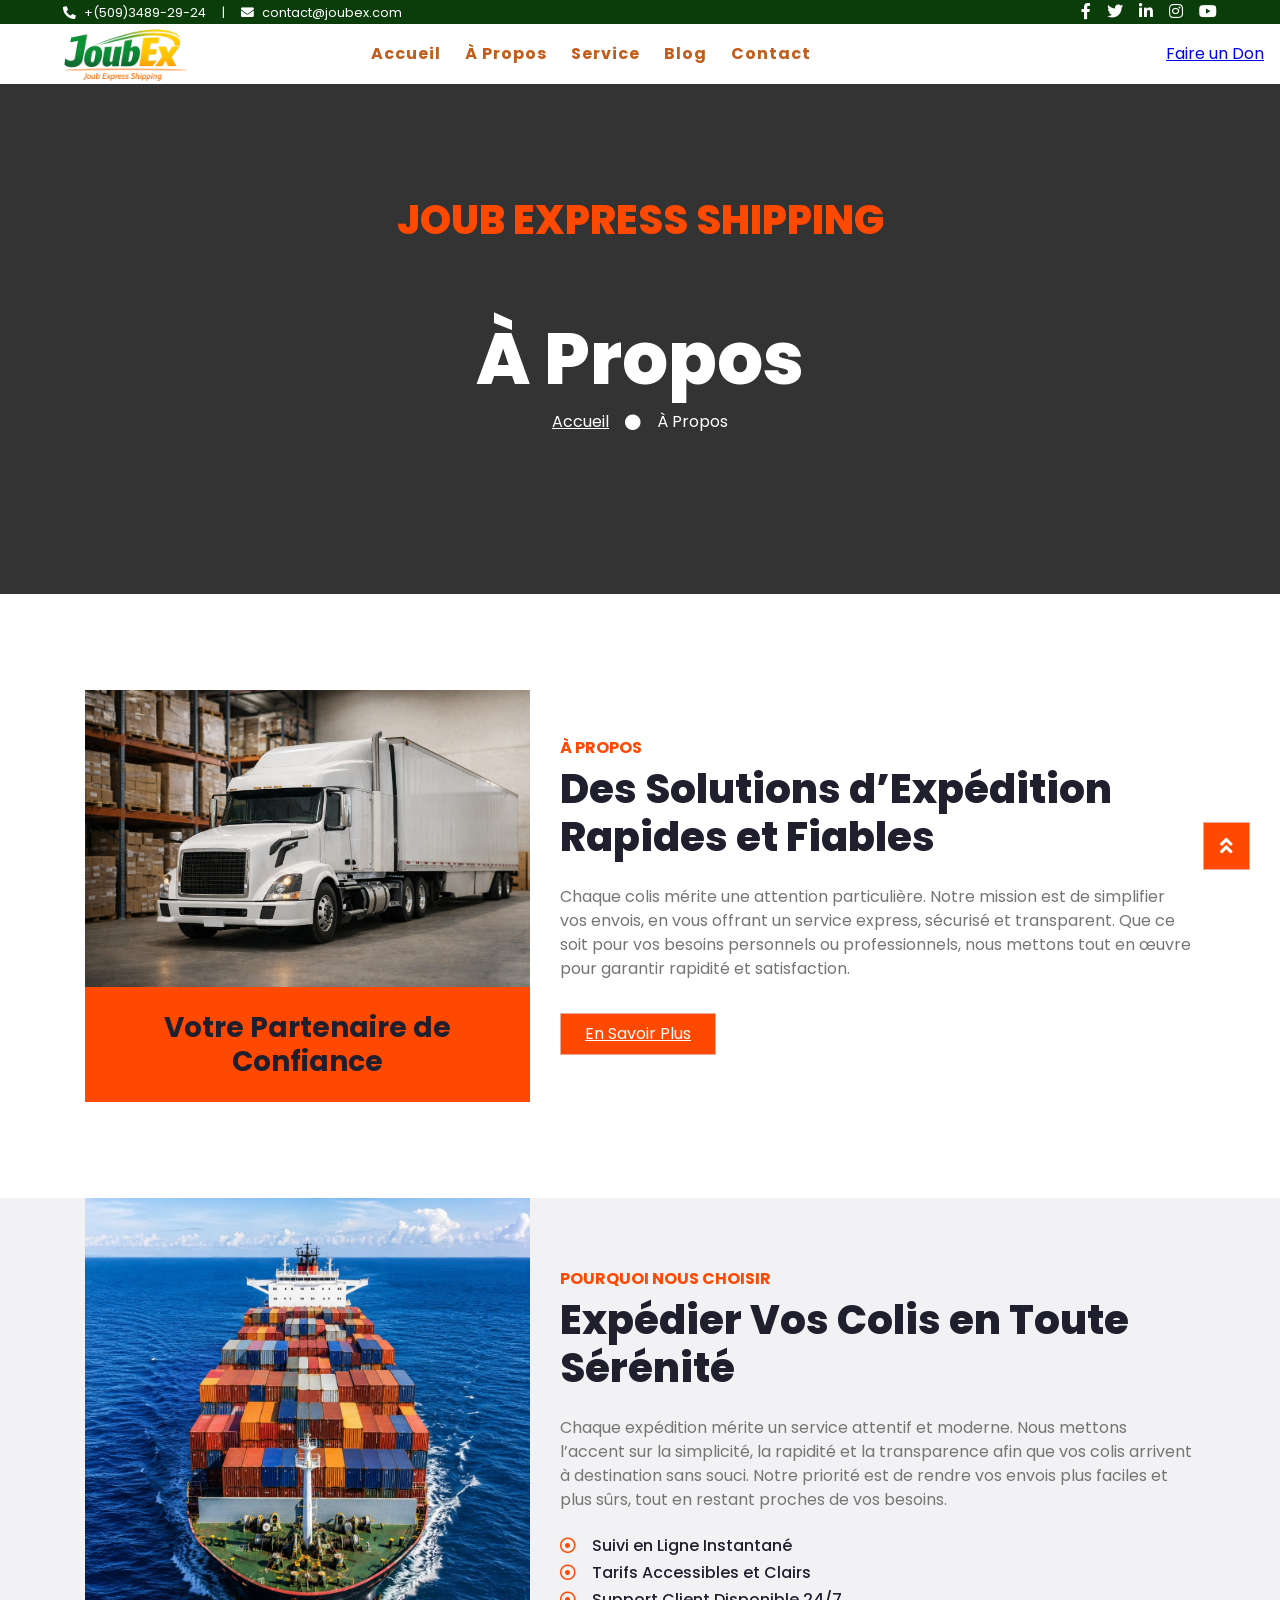
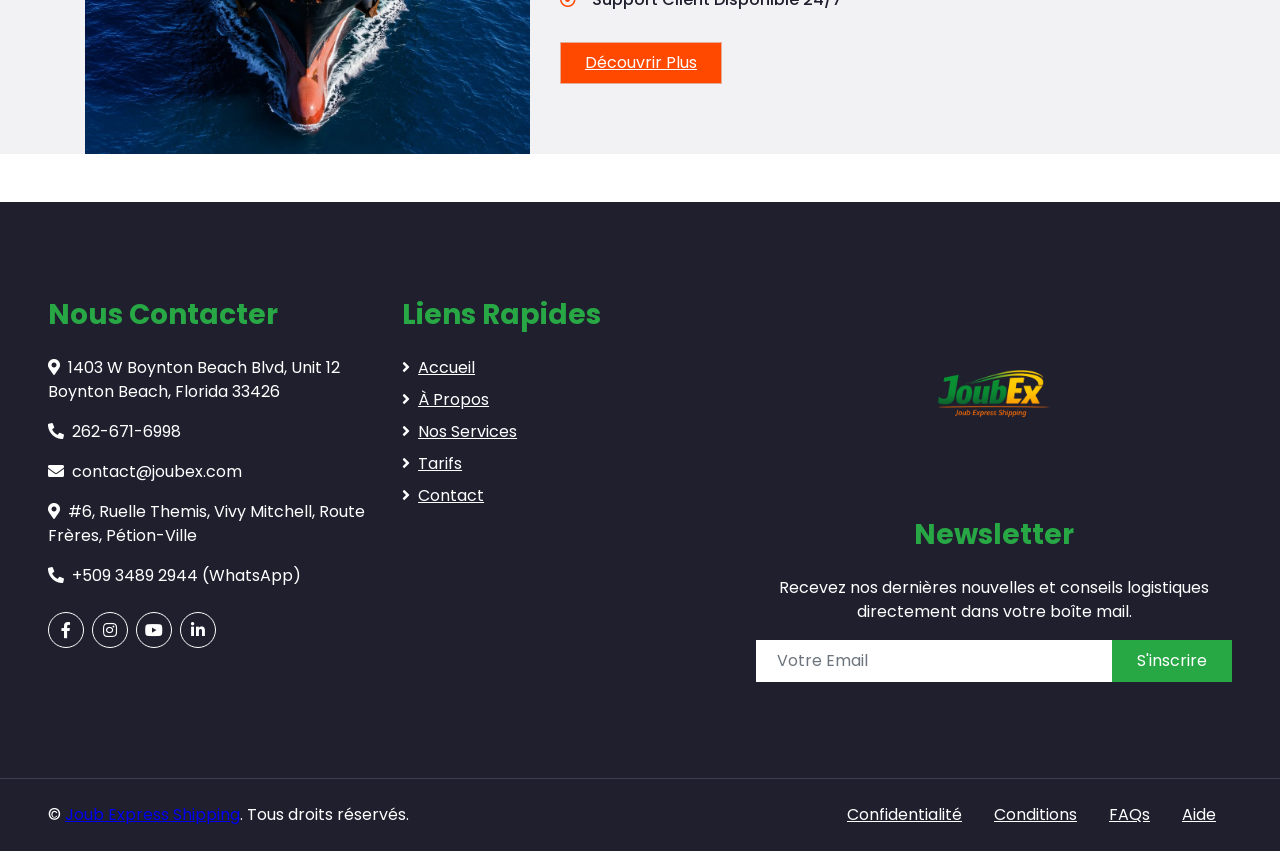
==== about.html @ 60ff749a "first commit" ====
<!DOCTYPE html>
<html lang="en">

<head>
    <meta charset="utf-8">
    <title>JOUBEX</title>
    <meta content="width=device-width, initial-scale=1.0" name="viewport">
    <meta content="JoubEx Shipping, Logistique, Transport" name="keywords">
    <meta content="Solutions logistiques rapides et fiables avec JoubEx" name="description">

    <!-- Favicon JoubEx -->
    
    <!-- Ou ka mete pi gwo si ou vle -->
    <link rel="icon" href="img/download.png">
    <link rel="icon" size="500px">

    <!-- Google Web Fonts -->
    <link rel="preconnect" href="https://fonts.gstatic.com">
    <link href="https://fonts.googleapis.com/css2?family=Poppins:wght@100;200;300;400;500;600;700;800;900&display=swap" rel="stylesheet">

    <!-- Font Awesome -->
    <link href="https://cdnjs.cloudflare.com/ajax/libs/font-awesome/5.10.0/css/all.min.css" rel="stylesheet">

    <!-- Customized Bootstrap Stylesheet -->
    <link href="css/style.css" rel="stylesheet">
</head>




<body>
    <!-- Topbar Start -->
    <div class="container-fluid bg-dark topbar-green">
        <div class="row py px-lg-5">
            <div class="col-lg-6 text-center text-lg-left mb-2 mb-lg-0">
                <div class="d-inline-flex align-items-center text-white">
                    <small><i class="fa fa-phone-alt mr-2"></i>+(509)3489-29-24</small>
                    <small class="px-3">|</small>
                    <small><i class="fa fa-envelope mr-2"></i>contact@joubex.com</small>
                </div>
            </div>
            <div class="col-lg-6 text-center text-lg-right">
                <div class="d-inline-flex align-items-center">
                    <a class="text-white px-2" href="">
                        <i class="fab fa-facebook-f"></i>
                    </a>
                    <a class="text-white px-2" href="">
                        <i class="fab fa-twitter"></i>
                    </a>
                    <a class="text-white px-2" href="">
                        <i class="fab fa-linkedin-in"></i>
                    </a>
                    <a class="text-white px-2" href="">
                        <i class="fab fa-instagram"></i>
                    </a>
                    <a class="text-white pl-2" href="">
                        <i class="fab fa-youtube"></i>
                    </a>
                </div>
            </div>
        </div>
    </div>
    <!-- Topbar End -->


    <!-- Navbar Start -->
    <div class="container-fluid p-0">
        <nav class="navbar navbar-expand-lg bg-light navbar-light px-lg-5 navbar-compact">
            <a href="index.html" class="navbar-brand ml-lg-1 navbar-brand-logo">
                <img src="img/joubex.png" alt="JOUBEX">
            </a>
            <button type="button" class="navbar-toggler" data-toggle="collapse" data-target="#navbarCollapse">
                <span class="navbar-toggler-icon"></span>
            </button>
            <div class="collapse navbar-collapse justify-content-between px-lg-3" id="navbarCollapse">
                <div class="navbar-nav m-auto py-0">
                    <a href="index.html" class="nav-item nav-link active">Accueil</a>
                    <a href="about.html" class="nav-item nav-link">À Propos</a>
                    <a href="service.html" class="nav-item nav-link">Service</a>
                    <a href="blog.html" class="nav-item nav-link">Blog</a>
                    <a href="contact.html" class="nav-item nav-link">Contact</a>
                </div><a href="donate.html">Faire un Don</a>
             </div>
        </nav>
    </div>
    <!-- Navbar End -->


    <!-- Header Start -->
    <!-- <div class="jumbotron jumbotron-fluid mb-5">
        <div class="container text-center py-5">
            <h1 class="text-primary mb-4">JOUB EXPRESS SHIPPING</h1>
            <h1 class="text-white display-3 mb-5">Services Logistiques </h1>
            <div class="mx-auto" style="width: 100%; max-width: 600px;">
                <div class="input-group">
                    <input type="text" class="form-control border-light" style="padding: 30px;" placeholder="Tracking Id">
                    <div class="input-group-append">
                        <button class="btn btn-primary px-3">Track</button>
                    </div>
                </div>
            </div>
        </div>
    </div> -->
    <!-- Header End -->


    <!-- Header Start -->
    <div class="jumbotron jumbotron-fluid mb-5">
        <div class="container text-center py-5">
        <h1 class="text-primary mb-4">JOUB EXPRESS SHIPPING</h1>
        <div class="container text-center py-5">
            <h1 class="text-white display-3">À Propos</h1>
            <div class="d-inline-flex align-items-center text-white">
                <p class="m-0"><a class="text-white" href="">Accueil</a></p>
                <i class="fa fa-circle px-3"></i>
                <p class="m-0">À Propos</p>
            </div>
        </div>
        </div>
    </div>
    <!-- Header End -->


    <!-- À Propos Start -->
<div class="container-fluid py-5">
  <div class="container">






    <!-- Section À Propos en bas -->
    <div class="row align-items-center">
      <div class="col-lg-5 pb-4 pb-lg-0">
        <img class="img-fluid w-100" src="img/about.jpg" alt="">
        <div class="bg-primary text-dark text-center p-4">
          <h3 class="m-0">Votre Partenaire de Confiance</h3>
        </div>
      </div>
      <div class="col-lg-7">
        <h6 class="text-primary text-uppercase font-weight-bold">À Propos</h6>
        <h1 class="mb-4">Des Solutions d’Expédition Rapides et Fiables</h1>
        <p class="mb-4">
          Chaque colis mérite une attention particulière. 
          Notre mission est de simplifier vos envois, en vous offrant un service express, sécurisé et transparent. 
          Que ce soit pour vos besoins personnels ou professionnels, nous mettons tout en œuvre pour garantir rapidité et satisfaction.
        </p>
        <a href="" class="btn btn-primary mt-2 py-2 px-4">En Savoir Plus</a>
      </div>
    </div>

  </div>
</div>
<!-- À Propos End -->





<!-- Nos Atouts Start -->
<div class="container-fluid bg-secondary my-5">
    <div class="container">
        <div class="row align-items-center">
            <div class="col-lg-5">
                <img class="img-fluid w-100" src="img/feature.jpg" alt="">
            </div>
            <div class="col-lg-7 py-5 py-lg-0">
                <h6 class="text-primary text-uppercase font-weight-bold">Pourquoi Nous Choisir</h6>
                <h1 class="mb-4">Expédier Vos Colis en Toute Sérénité</h1>
                <p class="mb-4">
                    Chaque expédition mérite un service attentif et moderne. 
                    Nous mettons l’accent sur la simplicité, la rapidité et la transparence afin que vos colis arrivent à destination sans souci. 
                    Notre priorité est de rendre vos envois plus faciles et plus sûrs, tout en restant proches de vos besoins.
                </p>
                <ul class="list-inline">
                    <li><h6><i class="far fa-dot-circle text-primary mr-3"></i>Suivi en Ligne Instantané</h6></li>
                    <li><h6><i class="far fa-dot-circle text-primary mr-3"></i>Tarifs Accessibles et Clairs</h6></li>
                    <li><h6><i class="far fa-dot-circle text-primary mr-3"></i>Support Client Disponible 24/7</h6></li>
                </ul>
                <a href="" class="btn btn-primary mt-3 py-2 px-4">Découvrir Plus</a>
            </div>
        </div>
    </div>
</div>
<!-- Nos Atouts End -->


    
<!-- Footer Start -->
<div class="container-fluid bg-dark text-white mt-5 py-5 px-sm-3 px-md-5">
  <div class="row pt-5">
    
    <!-- Infos de contact -->
    <div class="col-lg-7 col-md-6">
      <div class="row">
        
        <!-- Get In Touch -->
<div class="col-md-6 mb-5">
  <h3 class="text-success mb-4">Nous Contacter</h3>
  
  <!-- Adresse USA -->
  <p><i class="fa fa-map-marker-alt mr-2"></i>1403 W Boynton Beach Blvd, Unit 12<br>
     Boynton Beach, Florida 33426</p>
  <p><i class="fa fa-phone-alt mr-2"></i>262-671-6998</p>
  <p><i class="fa fa-envelope mr-2"></i>contact@joubex.com</p>
  
  <!-- Adresse Haïti -->
  <p><i class="fa fa-map-marker-alt mr-2"></i>#6, Ruelle Themis, Vivy Mitchell, Route Frères, Pétion-Ville</p>
  <p><i class="fa fa-phone-alt mr-2"></i>+509 3489 2944 (WhatsApp)</p>
  
  <!-- Social Media -->
<div class="d-flex justify-content-start mt-4">
  <!-- Facebook -->
  <a class="btn btn-outline-light btn-social mr-2" href="https://www.facebook.com/joubex">
    <i class="fab fa-facebook-f"></i>
  </a>
  
  <!-- Instagram -->
  <a class="btn btn-outline-light btn-social mr-2" href="https://www.instagram.com/joubex1?igsh=MXU3bWdrYjJiZHRhZA%3D%3D&utm_source=qr" target="_blank">
    <i class="fab fa-instagram"></i>
  </a>
  
  <!-- YouTube -->
  <a class="btn btn-outline-light btn-social mr-2" href="https://youtube.com/@joubexpressshipping?si=JFX0TZjjn_9kTscb" target="_blank">
    <i class="fab fa-youtube"></i>
  </a>
  
  <!-- LinkedIn -->
  <a class="btn btn-outline-light btn-social" href="https://www.linkedin.com/company/joubex" target="_blank">
    <i class="fab fa-linkedin-in"></i>
  </a>
</div>

</div>

        
        <!-- Quick Links -->
        <div class="col-md-6 mb-5">
          <h3 class="text-success mb-4">Liens Rapides</h3>
          <div class="d-flex flex-column justify-content-start">
            <a class="text-white mb-2" href="#"><i class="fa fa-angle-right mr-2"></i>Accueil</a>
            <a class="text-white mb-2" href="#"><i class="fa fa-angle-right mr-2"></i>À Propos</a>
            <a class="text-white mb-2" href="#"><i class="fa fa-angle-right mr-2"></i>Nos Services</a>
            <a class="text-white mb-2" href="#"><i class="fa fa-angle-right mr-2"></i>Tarifs</a>
            <a class="text-white" href="#"><i class="fa fa-angle-right mr-2"></i>Contact</a>
          </div>
        </div>
      </div>
    </div>
    
    <!-- Newsletter + Logo -->
    <div class="col-lg-5 col-md-2 mb-5 text-center">
      <!-- Logo JoubEx -->
      <img src="img/joubex.png" alt="JoubEx Logo" style="width:200px; margin-bottom:20px;">
      
      <h3 class="text-success mb-4">Newsletter</h3>
      <p>Recevez nos dernières nouvelles et conseils logistiques directement dans votre boîte mail.</p>
      <div class="w-100">
        <div class="input-group">
          <input type="text" class="form-control border-light" style="padding: 20px;" placeholder="Votre Email">
          <div class="input-group-append">
            <button class="btn btn-success px-4">S'inscrire</button>
          </div>
        </div>
      </div>
    </div>
    
  </div>
</div>

<!-- Footer Bottom -->
<div class="container-fluid bg-dark text-white border-top py-4 px-sm-3 px-md-5" style="border-color: #3E3E4E !important;">
  <div class="row">
    <div class="col-lg-6 text-center text-md-left mb-3 mb-md-0">
      <p class="m-0 text-white">&copy; <a href="#">Joub Express Shipping</a>. Tous droits réservés.</p>
    </div>
    <div class="col-lg-6 text-center text-md-right">
      <ul class="nav d-inline-flex">
        <li class="nav-item"><a class="nav-link text-white py-0" href="#">Confidentialité</a></li>
        <li class="nav-item"><a class="nav-link text-white py-0" href="#">Conditions</a></li>
        <li class="nav-item"><a class="nav-link text-white py-0" href="#">FAQs</a></li>
        <li class="nav-item"><a class="nav-link text-white py-0" href="#">Aide</a></li>
      </ul>
    </div>
  </div>
</div>
<!-- Footer End -->




    <!-- Back to Top -->
    <a href="#" class="btn btn-lg btn-primary back-to-top"><i class="fa fa-angle-double-up"></i></a>


    <!-- JavaScript Libraries -->
    <script src="https://code.jquery.com/jquery-3.4.1.min.js"></script>
    <script src="https://stackpath.bootstrapcdn.com/bootstrap/4.4.1/js/bootstrap.bundle.min.js"></script>
    <script src="lib/easing/easing.min.js"></script>
    <script src="lib/waypoints/waypoints.min.js"></script>

    <!-- Template Javascript -->
    <script src="js/main.js"></script>
</body>

</html>
---- css/style.css ----
/******* Bootstrap Theming ********/
/*!
 * Bootstrap v4.5.3 (https://getbootstrap.com/)
 * Copyright 2011-2020 The Bootstrap Authors
 * Copyright 2011-2020 Twitter, Inc.
 * Licensed under MIT (https://github.com/twbs/bootstrap/blob/main/LICENSE)
 */
:root {
  --blue: #007bff;
  --indigo: #6610f2;
  --purple: #6f42c1;
  --pink: #e83e8c;
  --red: #dc3545;
  --orange: #fd7e14;
  --yellow: #ffc107;
  --green: #28a745;
  --teal: #20c997;
  --cyan: #17a2b8;
  --white: #fff;
  --gray: #6c757d;
  --gray-dark: #343a40;
  --primary: #FF4800;
  --secondary: #F2F2F4;
  --success: #28a745;
  --info: #17a2b8;
  --warning: #ffc107;
  --danger: #dc3545;
  --light: #FFFFFF;
  --dark: #1F1F2E;
  --breakpoint-xs: 0;
  --breakpoint-sm: 576px;
  --breakpoint-md: 768px;
  --breakpoint-lg: 992px;
  --breakpoint-xl: 1200px;
  --font-family-sans-serif: "Poppins", sans-serif;
  --font-family-monospace: SFMono-Regular, Menlo, Monaco, Consolas, "Liberation Mono", "Courier New", monospace;
}

*,
*::before,
*::after {
  box-sizing: border-box;
}

html {
  font-family: sans-serif;
  line-height: 1.15;
  -webkit-text-size-adjust: 100%;
  -webkit-tap-highlight-color: rgba(0, 0, 0, 0);
}

article, aside, figcaption, figure, footer, header, hgroup, main, nav, section {
  display: block;
}

body {
  margin: 0;
  font-family: "Poppins", sans-serif;
  font-size: 1rem;
  font-weight: 400;
  line-height: 1.5;
  color: #757575;
  text-align: left;
  background-color: #fff;
}

[tabindex="-1"]:focus:not(:focus-visible) {
  outline: 0 !important;
}

hr {
  box-sizing: content-box;
  height: 0;
  overflow: visible;
}

h1, h2, h3, h4, h5, h6 {
  margin-top: 0;
  margin-bottom: 0.5rem;
}

p {
  margin-top: 0;
  margin-bottom: 1rem;
}

abbr[title],
abbr[data-original-title] {
  text-decoration: underline;
  text-decoration: underline dotted;
  cursor: help;
  border-bottom: 0;
  text-decoration-skip-ink: none;
}

address {
  margin-bottom: 1rem;
  font-style: normal;
  line-height: inherit;
}

ol,
ul,
dl {
  margin-top: 0;
  margin-bottom: 1rem;
}

ol ol,
ul ul,
ol ul,
ul ol {
  margin-bottom: 0;
}

dt {
  font-weight: 700;
}

dd {
  margin-bottom: .5rem;
  margin-left: 0;
}

blockquote {
  margin: 0 0 1rem;
}

b,
strong {
  font-weight: bolder;
}

small {
  font-size: 80%;
}

sub,
sup {
  position: relative;
  font-size: 75%;
  line-height: 0;
  vertical-align: baseline;
}

sub {
  bottom: -.25em;
}

sup {
  top: -.5em;
}

/* a {
  color: #FF4800;
  text-decoration: none;
  background-color: transparent;
}

a:hover {
  color: #b33200;
  text-decoration: underline;
} */

a:not([href]):not([class]) {
  color: inherit;
  text-decoration: none;
}

a:not([href]):not([class]):hover {
  color: inherit;
  text-decoration: none;
}

pre,
code,
kbd,
samp {
  font-family: SFMono-Regular, Menlo, Monaco, Consolas, "Liberation Mono", "Courier New", monospace;
  font-size: 1em;
}
.topbar-green a {
    background-color: transparent !important;
    text-decoration: none;
    color: #fff; /* kenbe yo blan nan topbar */
}

.topbar-green a:hover {
    background-color: transparent !important;
    text-decoration: underline;
    color: #ffc107; /* opsyonèl: mete yon ti jòn sou hover */
}

pre {
  margin-top: 0;
  margin-bottom: 1rem;
  overflow: auto;
  -ms-overflow-style: scrollbar;
}

figure {
  margin: 0 0 1rem;
}

img {
  vertical-align: middle;
  border-style: none;
}

svg {
  overflow: hidden;
  vertical-align: middle;
}

table {
  border-collapse: collapse;
}

caption {
  padding-top: 0.75rem;
  padding-bottom: 0.75rem;
  color: #6c757d;
  text-align: left;
  caption-side: bottom;
}

th {
  text-align: inherit;
  text-align: -webkit-match-parent;
}

label {
  display: inline-block;
  margin-bottom: 0.5rem;
}

button {
  border-radius: 0;
}

button:focus {
  outline: 1px dotted;
  outline: 5px auto -webkit-focus-ring-color;
}

input,
button,
select,
optgroup,
textarea {
  margin: 0;
  font-family: inherit;
  font-size: inherit;
  line-height: inherit;
}

button,
input {
  overflow: visible;
}

button,
select {
  text-transform: none;
}

[role="button"] {
  cursor: pointer;
}

select {
  word-wrap: normal;
}

button,
[type="button"],
[type="reset"],
[type="submit"] {
  -webkit-appearance: button;
}

button:not(:disabled),
[type="button"]:not(:disabled),
[type="reset"]:not(:disabled),
[type="submit"]:not(:disabled) {
  cursor: pointer;
}

button::-moz-focus-inner,
[type="button"]::-moz-focus-inner,
[type="reset"]::-moz-focus-inner,
[type="submit"]::-moz-focus-inner {
  padding: 0;
  border-style: none;
}

input[type="radio"],
input[type="checkbox"] {
  box-sizing: border-box;
  padding: 0;
}

textarea {
  overflow: auto;
  resize: vertical;
}

fieldset {
  min-width: 0;
  padding: 0;
  margin: 0;
  border: 0;
}

legend {
  display: block;
  width: 100%;
  max-width: 100%;
  padding: 0;
  margin-bottom: .5rem;
  font-size: 1.5rem;
  line-height: inherit;
  color: inherit;
  white-space: normal;
}

@media (max-width: 1200px) {
  legend {
    font-size: calc(1.275rem + 0.3vw) ;
  }
}

progress {
  vertical-align: baseline;
}

[type="number"]::-webkit-inner-spin-button,
[type="number"]::-webkit-outer-spin-button {
  height: auto;
}

[type="search"] {
  outline-offset: -2px;
  -webkit-appearance: none;
}

[type="search"]::-webkit-search-decoration {
  -webkit-appearance: none;
}

::-webkit-file-upload-button {
  font: inherit;
  -webkit-appearance: button;
}

output {
  display: inline-block;
}

summary {
  display: list-item;
  cursor: pointer;
}

template {
  display: none;
}

[hidden] {
  display: none !important;
}

h1, h2, h3, h4, h5, h6,
.h1, .h2, .h3, .h4, .h5, .h6 {
  margin-bottom: 0.5rem;
  font-weight: 500;
  line-height: 1.2;
  color: #1F1F2E;
}

h1, .h1 {
  font-size: 2.5rem;
}

@media (max-width: 1200px) {
  h1, .h1 {
    font-size: calc(1.375rem + 1.5vw) ;
  }
}

h2, .h2 {
  font-size: 2rem;
}

@media (max-width: 1200px) {
  h2, .h2 {
    font-size: calc(1.325rem + 0.9vw) ;
  }
}

h3, .h3 {
  font-size: 1.75rem;
}

@media (max-width: 1200px) {
  h3, .h3 {
    font-size: calc(1.3rem + 0.6vw) ;
  }
}

h4, .h4 {
  font-size: 1.5rem;
}

@media (max-width: 1200px) {
  h4, .h4 {
    font-size: calc(1.275rem + 0.3vw) ;
  }
}

h5, .h5 {
  font-size: 1.25rem;
}

h6, .h6 {
  font-size: 1rem;
}

.lead {
  font-size: 1.25rem;
  font-weight: 300;
}

.display-1 {
  font-size: 6rem;
  font-weight: 300;
  line-height: 1.2;
}

@media (max-width: 1200px) {
  .display-1 {
    font-size: calc(1.725rem + 5.7vw) ;
  }
}

.display-2 {
  font-size: 5.5rem;
  font-weight: 300;
  line-height: 1.2;
}

@media (max-width: 1200px) {
  .display-2 {
    font-size: calc(1.675rem + 5.1vw) ;
  }
}

.display-3 {
  font-size: 4.5rem;
  font-weight: 300;
  line-height: 1.2;
}

@media (max-width: 1200px) {
  .display-3 {
    font-size: calc(1.575rem + 3.9vw) ;
  }
}

.display-4 {
  font-size: 3.5rem;
  font-weight: 300;
  line-height: 1.2;
}

@media (max-width: 1200px) {
  .display-4 {
    font-size: calc(1.475rem + 2.7vw) ;
  }
}

hr {
  margin-top: 1rem;
  margin-bottom: 1rem;
  border: 0;
  border-top: 1px solid rgba(0, 0, 0, 0.1);
}

small,
.small {
  font-size: 80%;
  font-weight: 400;
}

mark,
.mark {
  padding: 0.2em;
  background-color: #fcf8e3;
}

.list-unstyled {
  padding-left: 0;
  list-style: none;
}

.list-inline {
  padding-left: 0;
  list-style: none;
}

.list-inline-item {
  display: inline-block;
}

.list-inline-item:not(:last-child) {
  margin-right: 0.5rem;
}

.initialism {
  font-size: 90%;
  text-transform: uppercase;
}

.blockquote {
  margin-bottom: 1rem;
  font-size: 1.25rem;
}

.blockquote-footer {
  display: block;
  font-size: 80%;
  color: #6c757d;
}

.blockquote-footer::before {
  content: "\2014\00A0";
}

.img-fluid {
  max-width: 100%;
  height: auto;
}

.img-thumbnail {
  padding: 0.25rem;
  background-color: #fff;
  border: 1px solid #dee2e6;
  max-width: 100%;
  height: auto;
}

.figure {
  display: inline-block;
}

.figure-img {
  margin-bottom: 0.5rem;
  line-height: 1;
}

.figure-caption {
  font-size: 90%;
  color: #6c757d;
}

code {
  font-size: 87.5%;
  color: #e83e8c;
  word-wrap: break-word;
}

a > code {
  color: inherit;
}

kbd {
  padding: 0.2rem 0.4rem;
  font-size: 87.5%;
  color: #fff;
  background-color: #212529;
}

kbd kbd {
  padding: 0;
  font-size: 100%;
  font-weight: 700;
}

pre {
  display: block;
  font-size: 87.5%;
  color: #212529;
}

pre code {
  font-size: inherit;
  color: inherit;
  word-break: normal;
}

.pre-scrollable {
  max-height: 340px;
  overflow-y: scroll;
}

.container,
.container-fluid,
.container-sm,
.container-md,
.container-lg,
.container-xl {
  width: 100%;
  padding-right: 15px;
  padding-left: 15px;
  margin-right: auto;
  margin-left: auto;
}

@media (min-width: 576px) {
  .container, .container-sm {
    max-width: 540px;
  }
}

@media (min-width: 768px) {
  .container, .container-sm, .container-md {
    max-width: 720px;
  }
}

@media (min-width: 992px) {
  .container, .container-sm, .container-md, .container-lg {
    max-width: 960px;
  }
}

@media (min-width: 1200px) {
  .container, .container-sm, .container-md, .container-lg, .container-xl {
    max-width: 1140px;
  }
}

.row {
  display: flex;
  flex-wrap: wrap;
  margin-right: -15px;
  margin-left: -15px;
}

.no-gutters {
  margin-right: 0;
  margin-left: 0;
}

.no-gutters > .col,
.no-gutters > [class*="col-"] {
  padding-right: 0;
  padding-left: 0;
}

.col-1, .col-2, .col-3, .col-4, .col-5, .col-6, .col-7, .col-8, .col-9, .col-10, .col-11, .col-12, .col,
.col-auto, .col-sm-1, .col-sm-2, .col-sm-3, .col-sm-4, .col-sm-5, .col-sm-6, .col-sm-7, .col-sm-8, .col-sm-9, .col-sm-10, .col-sm-11, .col-sm-12, .col-sm,
.col-sm-auto, .col-md-1, .col-md-2, .col-md-3, .col-md-4, .col-md-5, .col-md-6, .col-md-7, .col-md-8, .col-md-9, .col-md-10, .col-md-11, .col-md-12, .col-md,
.col-md-auto, .col-lg-1, .col-lg-2, .col-lg-3, .col-lg-4, .col-lg-5, .col-lg-6, .col-lg-7, .col-lg-8, .col-lg-9, .col-lg-10, .col-lg-11, .col-lg-12, .col-lg,
.col-lg-auto, .col-xl-1, .col-xl-2, .col-xl-3, .col-xl-4, .col-xl-5, .col-xl-6, .col-xl-7, .col-xl-8, .col-xl-9, .col-xl-10, .col-xl-11, .col-xl-12, .col-xl,
.col-xl-auto {
  position: relative;
  width: 100%;
  padding-right: 15px;
  padding-left: 15px;
}

.col {
  flex-basis: 0;
  flex-grow: 1;
  max-width: 100%;
}

.row-cols-1 > * {
  flex: 0 0 100%;
  max-width: 100%;
}

.row-cols-2 > * {
  flex: 0 0 50%;
  max-width: 50%;
}

.row-cols-3 > * {
  flex: 0 0 33.33333%;
  max-width: 33.33333%;
}

.row-cols-4 > * {
  flex: 0 0 25%;
  max-width: 25%;
}

.row-cols-5 > * {
  flex: 0 0 20%;
  max-width: 20%;
}

.row-cols-6 > * {
  flex: 0 0 16.66667%;
  max-width: 16.66667%;
}

.col-auto {
  flex: 0 0 auto;
  width: auto;
  max-width: 100%;
}

.col-1 {
  flex: 0 0 8.33333%;
  max-width: 8.33333%;
}

.col-2 {
  flex: 0 0 16.66667%;
  max-width: 16.66667%;
}

.col-3 {
  flex: 0 0 25%;
  max-width: 25%;
}

.col-4 {
  flex: 0 0 33.33333%;
  max-width: 33.33333%;
}

.col-5 {
  flex: 0 0 41.66667%;
  max-width: 41.66667%;
}

.col-6 {
  flex: 0 0 50%;
  max-width: 50%;
}

.col-7 {
  flex: 0 0 58.33333%;
  max-width: 58.33333%;
}

.col-8 {
  flex: 0 0 66.66667%;
  max-width: 66.66667%;
}

.col-9 {
  flex: 0 0 75%;
  max-width: 75%;
}

.col-10 {
  flex: 0 0 83.33333%;
  max-width: 83.33333%;
}

.col-11 {
  flex: 0 0 91.66667%;
  max-width: 91.66667%;
}

.col-12 {
  flex: 0 0 100%;
  max-width: 100%;
}

.order-first {
  order: -1;
}

.order-last {
  order: 13;
}

.order-0 {
  order: 0;
}

.order-1 {
  order: 1;
}

.order-2 {
  order: 2;
}

.order-3 {
  order: 3;
}

.order-4 {
  order: 4;
}

.order-5 {
  order: 5;
}

.order-6 {
  order: 6;
}

.order-7 {
  order: 7;
}

.order-8 {
  order: 8;
}

.order-9 {
  order: 9;
}

.order-10 {
  order: 10;
}

.order-11 {
  order: 11;
}

.order-12 {
  order: 12;
}

.offset-1 {
  margin-left: 8.33333%;
}

.offset-2 {
  margin-left: 16.66667%;
}

.offset-3 {
  margin-left: 25%;
}

.offset-4 {
  margin-left: 33.33333%;
}

.offset-5 {
  margin-left: 41.66667%;
}

.offset-6 {
  margin-left: 50%;
}

.offset-7 {
  margin-left: 58.33333%;
}

.offset-8 {
  margin-left: 66.66667%;
}

.offset-9 {
  margin-left: 75%;
}

.offset-10 {
  margin-left: 83.33333%;
}

.offset-11 {
  margin-left: 91.66667%;
}

@media (min-width: 576px) {
  .col-sm {
    flex-basis: 0;
    flex-grow: 1;
    max-width: 100%;
  }
  .row-cols-sm-1 > * {
    flex: 0 0 100%;
    max-width: 100%;
  }
  .row-cols-sm-2 > * {
    flex: 0 0 50%;
    max-width: 50%;
  }
  .row-cols-sm-3 > * {
    flex: 0 0 33.33333%;
    max-width: 33.33333%;
  }
  .row-cols-sm-4 > * {
    flex: 0 0 25%;
    max-width: 25%;
  }
  .row-cols-sm-5 > * {
    flex: 0 0 20%;
    max-width: 20%;
  }
  .row-cols-sm-6 > * {
    flex: 0 0 16.66667%;
    max-width: 16.66667%;
  }
  .col-sm-auto {
    flex: 0 0 auto;
    width: auto;
    max-width: 100%;
  }
  .col-sm-1 {
    flex: 0 0 8.33333%;
    max-width: 8.33333%;
  }
  .col-sm-2 {
    flex: 0 0 16.66667%;
    max-width: 16.66667%;
  }
  .col-sm-3 {
    flex: 0 0 25%;
    max-width: 25%;
  }
  .col-sm-4 {
    flex: 0 0 33.33333%;
    max-width: 33.33333%;
  }
  .col-sm-5 {
    flex: 0 0 41.66667%;
    max-width: 41.66667%;
  }
  .col-sm-6 {
    flex: 0 0 50%;
    max-width: 50%;
  }
  .col-sm-7 {
    flex: 0 0 58.33333%;
    max-width: 58.33333%;
  }
  .col-sm-8 {
    flex: 0 0 66.66667%;
    max-width: 66.66667%;
  }
  .col-sm-9 {
    flex: 0 0 75%;
    max-width: 75%;
  }
  .col-sm-10 {
    flex: 0 0 83.33333%;
    max-width: 83.33333%;
  }
  .col-sm-11 {
    flex: 0 0 91.66667%;
    max-width: 91.66667%;
  }
  .col-sm-12 {
    flex: 0 0 100%;
    max-width: 100%;
  }
  .order-sm-first {
    order: -1;
  }
  .order-sm-last {
    order: 13;
  }
  .order-sm-0 {
    order: 0;
  }
  .order-sm-1 {
    order: 1;
  }
  .order-sm-2 {
    order: 2;
  }
  .order-sm-3 {
    order: 3;
  }
  .order-sm-4 {
    order: 4;
  }
  .order-sm-5 {
    order: 5;
  }
  .order-sm-6 {
    order: 6;
  }
  .order-sm-7 {
    order: 7;
  }
  .order-sm-8 {
    order: 8;
  }
  .order-sm-9 {
    order: 9;
  }
  .order-sm-10 {
    order: 10;
  }
  .order-sm-11 {
    order: 11;
  }
  .order-sm-12 {
    order: 12;
  }
  .offset-sm-0 {
    margin-left: 0;
  }
  .offset-sm-1 {
    margin-left: 8.33333%;
  }
  .offset-sm-2 {
    margin-left: 16.66667%;
  }
  .offset-sm-3 {
    margin-left: 25%;
  }
  .offset-sm-4 {
    margin-left: 33.33333%;
  }
  .offset-sm-5 {
    margin-left: 41.66667%;
  }
  .offset-sm-6 {
    margin-left: 50%;
  }
  .offset-sm-7 {
    margin-left: 58.33333%;
  }
  .offset-sm-8 {
    margin-left: 66.66667%;
  }
  .offset-sm-9 {
    margin-left: 75%;
  }
  .offset-sm-10 {
    margin-left: 83.33333%;
  }
  .offset-sm-11 {
    margin-left: 91.66667%;
  }
}

@media (min-width: 768px) {
  .col-md {
    flex-basis: 0;
    flex-grow: 1;
    max-width: 100%;
  }
  .row-cols-md-1 > * {
    flex: 0 0 100%;
    max-width: 100%;
  }
  .row-cols-md-2 > * {
    flex: 0 0 50%;
    max-width: 50%;
  }
  .row-cols-md-3 > * {
    flex: 0 0 33.33333%;
    max-width: 33.33333%;
  }
  .row-cols-md-4 > * {
    flex: 0 0 25%;
    max-width: 25%;
  }
  .row-cols-md-5 > * {
    flex: 0 0 20%;
    max-width: 20%;
  }
  .row-cols-md-6 > * {
    flex: 0 0 16.66667%;
    max-width: 16.66667%;
  }
  .col-md-auto {
    flex: 0 0 auto;
    width: auto;
    max-width: 100%;
  }
  .col-md-1 {
    flex: 0 0 8.33333%;
    max-width: 8.33333%;
  }
  .col-md-2 {
    flex: 0 0 16.66667%;
    max-width: 16.66667%;
  }
  .col-md-3 {
    flex: 0 0 25%;
    max-width: 25%;
  }
  .col-md-4 {
    flex: 0 0 33.33333%;
    max-width: 33.33333%;
  }
  .col-md-5 {
    flex: 0 0 41.66667%;
    max-width: 41.66667%;
  }
  .col-md-6 {
    flex: 0 0 50%;
    max-width: 50%;
  }
  .col-md-7 {
    flex: 0 0 58.33333%;
    max-width: 58.33333%;
  }
  .col-md-8 {
    flex: 0 0 66.66667%;
    max-width: 66.66667%;
  }
  .col-md-9 {
    flex: 0 0 75%;
    max-width: 75%;
  }
  .col-md-10 {
    flex: 0 0 83.33333%;
    max-width: 83.33333%;
  }
  .col-md-11 {
    flex: 0 0 91.66667%;
    max-width: 91.66667%;
  }
  .col-md-12 {
    flex: 0 0 100%;
    max-width: 100%;
  }
  .order-md-first {
    order: -1;
  }
  .order-md-last {
    order: 13;
  }
  .order-md-0 {
    order: 0;
  }
  .order-md-1 {
    order: 1;
  }
  .order-md-2 {
    order: 2;
  }
  .order-md-3 {
    order: 3;
  }
  .order-md-4 {
    order: 4;
  }
  .order-md-5 {
    order: 5;
  }
  .order-md-6 {
    order: 6;
  }
  .order-md-7 {
    order: 7;
  }
  .order-md-8 {
    order: 8;
  }
  .order-md-9 {
    order: 9;
  }
  .order-md-10 {
    order: 10;
  }
  .order-md-11 {
    order: 11;
  }
  .order-md-12 {
    order: 12;
  }
  .offset-md-0 {
    margin-left: 0;
  }
  .offset-md-1 {
    margin-left: 8.33333%;
  }
  .offset-md-2 {
    margin-left: 16.66667%;
  }
  .offset-md-3 {
    margin-left: 25%;
  }
  .offset-md-4 {
    margin-left: 33.33333%;
  }
  .offset-md-5 {
    margin-left: 41.66667%;
  }
  .offset-md-6 {
    margin-left: 50%;
  }
  .offset-md-7 {
    margin-left: 58.33333%;
  }
  .offset-md-8 {
    margin-left: 66.66667%;
  }
  .offset-md-9 {
    margin-left: 75%;
  }
  .offset-md-10 {
    margin-left: 83.33333%;
  }
  .offset-md-11 {
    margin-left: 91.66667%;
  }
}

@media (min-width: 992px) {
  .col-lg {
    flex-basis: 0;
    flex-grow: 1;
    max-width: 100%;
  }
  .row-cols-lg-1 > * {
    flex: 0 0 100%;
    max-width: 100%;
  }
  .row-cols-lg-2 > * {
    flex: 0 0 50%;
    max-width: 50%;
  }
  .row-cols-lg-3 > * {
    flex: 0 0 33.33333%;
    max-width: 33.33333%;
  }
  .row-cols-lg-4 > * {
    flex: 0 0 25%;
    max-width: 25%;
  }
  .row-cols-lg-5 > * {
    flex: 0 0 20%;
    max-width: 20%;
  }
  .row-cols-lg-6 > * {
    flex: 0 0 16.66667%;
    max-width: 16.66667%;
  }
  .col-lg-auto {
    flex: 0 0 auto;
    width: auto;
    max-width: 100%;
  }
  .col-lg-1 {
    flex: 0 0 8.33333%;
    max-width: 8.33333%;
  }
  .col-lg-2 {
    flex: 0 0 16.66667%;
    max-width: 16.66667%;
  }
  .col-lg-3 {
    flex: 0 0 25%;
    max-width: 25%;
  }
  .col-lg-4 {
    flex: 0 0 33.33333%;
    max-width: 33.33333%;
  }
  .col-lg-5 {
    flex: 0 0 41.66667%;
    max-width: 41.66667%;
  }
  .col-lg-6 {
    flex: 0 0 50%;
    max-width: 50%;
  }
  .col-lg-7 {
    flex: 0 0 58.33333%;
    max-width: 58.33333%;
  }
  .col-lg-8 {
    flex: 0 0 66.66667%;
    max-width: 66.66667%;
  }
  .col-lg-9 {
    flex: 0 0 75%;
    max-width: 75%;
  }
  .col-lg-10 {
    flex: 0 0 83.33333%;
    max-width: 83.33333%;
  }
  .col-lg-11 {
    flex: 0 0 91.66667%;
    max-width: 91.66667%;
  }
  .col-lg-12 {
    flex: 0 0 100%;
    max-width: 100%;
  }
  .order-lg-first {
    order: -1;
  }
  .order-lg-last {
    order: 13;
  }
  .order-lg-0 {
    order: 0;
  }
  .order-lg-1 {
    order: 1;
  }
  .order-lg-2 {
    order: 2;
  }
  .order-lg-3 {
    order: 3;
  }
  .order-lg-4 {
    order: 4;
  }
  .order-lg-5 {
    order: 5;
  }
  .order-lg-6 {
    order: 6;
  }
  .order-lg-7 {
    order: 7;
  }
  .order-lg-8 {
    order: 8;
  }
  .order-lg-9 {
    order: 9;
  }
  .order-lg-10 {
    order: 10;
  }
  .order-lg-11 {
    order: 11;
  }
  .order-lg-12 {
    order: 12;
  }
  .offset-lg-0 {
    margin-left: 0;
  }
  .offset-lg-1 {
    margin-left: 8.33333%;
  }
  .offset-lg-2 {
    margin-left: 16.66667%;
  }
  .offset-lg-3 {
    margin-left: 25%;
  }
  .offset-lg-4 {
    margin-left: 33.33333%;
  }
  .offset-lg-5 {
    margin-left: 41.66667%;
  }
  .offset-lg-6 {
    margin-left: 50%;
  }
  .offset-lg-7 {
    margin-left: 58.33333%;
  }
  .offset-lg-8 {
    margin-left: 66.66667%;
  }
  .offset-lg-9 {
    margin-left: 75%;
  }
  .offset-lg-10 {
    margin-left: 83.33333%;
  }
  .offset-lg-11 {
    margin-left: 91.66667%;
  }
}

@media (min-width: 1200px) {
  .col-xl {
    flex-basis: 0;
    flex-grow: 1;
    max-width: 100%;
  }
  .row-cols-xl-1 > * {
    flex: 0 0 100%;
    max-width: 100%;
  }
  .row-cols-xl-2 > * {
    flex: 0 0 50%;
    max-width: 50%;
  }
  .row-cols-xl-3 > * {
    flex: 0 0 33.33333%;
    max-width: 33.33333%;
  }
  .row-cols-xl-4 > * {
    flex: 0 0 25%;
    max-width: 25%;
  }
  .row-cols-xl-5 > * {
    flex: 0 0 20%;
    max-width: 20%;
  }
  .row-cols-xl-6 > * {
    flex: 0 0 16.66667%;
    max-width: 16.66667%;
  }
  .col-xl-auto {
    flex: 0 0 auto;
    width: auto;
    max-width: 100%;
  }
  .col-xl-1 {
    flex: 0 0 8.33333%;
    max-width: 8.33333%;
  }
  .col-xl-2 {
    flex: 0 0 16.66667%;
    max-width: 16.66667%;
  }
  .col-xl-3 {
    flex: 0 0 25%;
    max-width: 25%;
  }
  .col-xl-4 {
    flex: 0 0 33.33333%;
    max-width: 33.33333%;
  }
  .col-xl-5 {
    flex: 0 0 41.66667%;
    max-width: 41.66667%;
  }
  .col-xl-6 {
    flex: 0 0 50%;
    max-width: 50%;
  }
  .col-xl-7 {
    flex: 0 0 58.33333%;
    max-width: 58.33333%;
  }
  .col-xl-8 {
    flex: 0 0 66.66667%;
    max-width: 66.66667%;
  }
  .col-xl-9 {
    flex: 0 0 75%;
    max-width: 75%;
  }
  .col-xl-10 {
    flex: 0 0 83.33333%;
    max-width: 83.33333%;
  }
  .col-xl-11 {
    flex: 0 0 91.66667%;
    max-width: 91.66667%;
  }
  .col-xl-12 {
    flex: 0 0 100%;
    max-width: 100%;
  }
  .order-xl-first {
    order: -1;
  }
  .order-xl-last {
    order: 13;
  }
  .order-xl-0 {
    order: 0;
  }
  .order-xl-1 {
    order: 1;
  }
  .order-xl-2 {
    order: 2;
  }
  .order-xl-3 {
    order: 3;
  }
  .order-xl-4 {
    order: 4;
  }
  .order-xl-5 {
    order: 5;
  }
  .order-xl-6 {
    order: 6;
  }
  .order-xl-7 {
    order: 7;
  }
  .order-xl-8 {
    order: 8;
  }
  .order-xl-9 {
    order: 9;
  }
  .order-xl-10 {
    order: 10;
  }
  .order-xl-11 {
    order: 11;
  }
  .order-xl-12 {
    order: 12;
  }
  .offset-xl-0 {
    margin-left: 0;
  }
  .offset-xl-1 {
    margin-left: 8.33333%;
  }
  .offset-xl-2 {
    margin-left: 16.66667%;
  }
  .offset-xl-3 {
    margin-left: 25%;
  }
  .offset-xl-4 {
    margin-left: 33.33333%;
  }
  .offset-xl-5 {
    margin-left: 41.66667%;
  }
  .offset-xl-6 {
    margin-left: 50%;
  }
  .offset-xl-7 {
    margin-left: 58.33333%;
  }
  .offset-xl-8 {
    margin-left: 66.66667%;
  }
  .offset-xl-9 {
    margin-left: 75%;
  }
  .offset-xl-10 {
    margin-left: 83.33333%;
  }
  .offset-xl-11 {
    margin-left: 91.66667%;
  }
}

.table {
  width: 100%;
  margin-bottom: 1rem;
  color: #757575;
}

.table th,
.table td {
  padding: 0.75rem;
  vertical-align: top;
  border-top: 1px solid #dee2e6;
}

.table thead th {
  vertical-align: bottom;
  border-bottom: 2px solid #dee2e6;
}

.table tbody + tbody {
  border-top: 2px solid #dee2e6;
}

.table-sm th,
.table-sm td {
  padding: 0.3rem;
}

.table-bordered {
  border: 1px solid #dee2e6;
}

.table-bordered th,
.table-bordered td {
  border: 1px solid #dee2e6;
}

.table-bordered thead th,
.table-bordered thead td {
  border-bottom-width: 2px;
}

.table-borderless th,
.table-borderless td,
.table-borderless thead th,
.table-borderless tbody + tbody {
  border: 0;
}

.table-striped tbody tr:nth-of-type(odd) {
  background-color: rgba(0, 0, 0, 0.05);
}

.table-hover tbody tr:hover {
  color: #757575;
  background-color: rgba(0, 0, 0, 0.075);
}

.table-primary,
.table-primary > th,
.table-primary > td {
  background-color: #ffccb8;
}

.table-primary th,
.table-primary td,
.table-primary thead th,
.table-primary tbody + tbody {
  border-color: lightsalmon;
}

.table-hover .table-primary:hover {
  background-color: #ffba9f;
}

.table-hover .table-primary:hover > td,
.table-hover .table-primary:hover > th {
  background-color: #ffba9f;
}

.table-secondary,
.table-secondary > th,
.table-secondary > td {
  background-color: #fbfbfc;
}

.table-secondary th,
.table-secondary td,
.table-secondary thead th,
.table-secondary tbody + tbody {
  border-color: #f8f8f9;
}

.table-hover .table-secondary:hover {
  background-color: #ececf1;
}

.table-hover .table-secondary:hover > td,
.table-hover .table-secondary:hover > th {
  background-color: #ececf1;
}

.table-success,
.table-success > th,
.table-success > td {
  background-color: #c3e6cb;
}

.table-success th,
.table-success td,
.table-success thead th,
.table-success tbody + tbody {
  border-color: #8fd19e;
}

.table-hover .table-success:hover {
  background-color: #b1dfbb;
}

.table-hover .table-success:hover > td,
.table-hover .table-success:hover > th {
  background-color: #b1dfbb;
}

.table-info,
.table-info > th,
.table-info > td {
  background-color: #bee5eb;
}

.table-info th,
.table-info td,
.table-info thead th,
.table-info tbody + tbody {
  border-color: #86cfda;
}

.table-hover .table-info:hover {
  background-color: #abdde5;
}

.table-hover .table-info:hover > td,
.table-hover .table-info:hover > th {
  background-color: #abdde5;
}

.table-warning,
.table-warning > th,
.table-warning > td {
  background-color: #ffeeba;
}

.table-warning th,
.table-warning td,
.table-warning thead th,
.table-warning tbody + tbody {
  border-color: #ffdf7e;
}

.table-hover .table-warning:hover {
  background-color: #ffe8a1;
}

.table-hover .table-warning:hover > td,
.table-hover .table-warning:hover > th {
  background-color: #ffe8a1;
}

.table-danger,
.table-danger > th,
.table-danger > td {
  background-color: #f5c6cb;
}

.table-danger th,
.table-danger td,
.table-danger thead th,
.table-danger tbody + tbody {
  border-color: #ed969e;
}

.table-hover .table-danger:hover {
  background-color: #f1b0b7;
}

.table-hover .table-danger:hover > td,
.table-hover .table-danger:hover > th {
  background-color: #f1b0b7;
}

.table-light,
.table-light > th,
.table-light > td {
  background-color: white;
}

.table-light th,
.table-light td,
.table-light thead th,
.table-light tbody + tbody {
  border-color: white;
}

.table-hover .table-light:hover {
  background-color: #f2f2f2;
}

.table-hover .table-light:hover > td,
.table-hover .table-light:hover > th {
  background-color: #f2f2f2;
}

.table-dark,
.table-dark > th,
.table-dark > td {
  background-color: #c0c0c4;
}

.table-dark th,
.table-dark td,
.table-dark thead th,
.table-dark tbody + tbody {
  border-color: #8b8b92;
}

.table-hover .table-dark:hover {
  background-color: #b3b3b8;
}

.table-hover .table-dark:hover > td,
.table-hover .table-dark:hover > th {
  background-color: #b3b3b8;
}

.table-active,
.table-active > th,
.table-active > td {
  background-color: rgba(0, 0, 0, 0.075);
}

.table-hover .table-active:hover {
  background-color: rgba(0, 0, 0, 0.075);
}

.table-hover .table-active:hover > td,
.table-hover .table-active:hover > th {
  background-color: rgba(0, 0, 0, 0.075);
}

.table .thead-dark th {
  color: #fff;
  background-color: #343a40;
  border-color: #454d55;
}

.table .thead-light th {
  color: #495057;
  background-color: #e9ecef;
  border-color: #dee2e6;
}

.table-dark {
  color: #fff;
  background-color: #343a40;
}

.table-dark th,
.table-dark td,
.table-dark thead th {
  border-color: #454d55;
}

.table-dark.table-bordered {
  border: 0;
}

.table-dark.table-striped tbody tr:nth-of-type(odd) {
  background-color: rgba(255, 255, 255, 0.05);
}

.table-dark.table-hover tbody tr:hover {
  color: #fff;
  background-color: rgba(255, 255, 255, 0.075);
}

@media (max-width: 575.98px) {
  .table-responsive-sm {
    display: block;
    width: 100%;
    overflow-x: auto;
    -webkit-overflow-scrolling: touch;
  }
  .table-responsive-sm > .table-bordered {
    border: 0;
  }
}

@media (max-width: 767.98px) {
  .table-responsive-md {
    display: block;
    width: 100%;
    overflow-x: auto;
    -webkit-overflow-scrolling: touch;
  }
  .table-responsive-md > .table-bordered {
    border: 0;
  }
}

@media (max-width: 991.98px) {
  .table-responsive-lg {
    display: block;
    width: 100%;
    overflow-x: auto;
    -webkit-overflow-scrolling: touch;
  }
  .table-responsive-lg > .table-bordered {
    border: 0;
  }
}

@media (max-width: 1199.98px) {
  .table-responsive-xl {
    display: block;
    width: 100%;
    overflow-x: auto;
    -webkit-overflow-scrolling: touch;
  }
  .table-responsive-xl > .table-bordered {
    border: 0;
  }
}

.table-responsive {
  display: block;
  width: 100%;
  overflow-x: auto;
  -webkit-overflow-scrolling: touch;
}

.table-responsive > .table-bordered {
  border: 0;
}

.form-control {
  display: block;
  width: 100%;
  height: calc(1.5em + 0.75rem + 2px);
  padding: 0.375rem 0.75rem;
  font-size: 1rem;
  font-weight: 400;
  line-height: 1.5;
  color: #495057;
  background-color: #fff;
  background-clip: padding-box;
  border: 1px solid #ced4da;
  border-radius: 0;
  transition: border-color 0.15s ease-in-out, box-shadow 0.15s ease-in-out;
}

@media (prefers-reduced-motion: reduce) {
  .form-control {
    transition: none;
  }
}

.form-control::-ms-expand {
  background-color: transparent;
  border: 0;
}

.form-control:-moz-focusring {
  color: transparent;
  text-shadow: 0 0 0 #495057;
}

.form-control:focus {
  color: #495057;
  background-color: #fff;
  border-color: #ffa480;
  outline: 0;
  box-shadow: 0 0 0 0.2rem rgba(255, 72, 0, 0.25);
}

.form-control::placeholder {
  color: #6c757d;
  opacity: 1;
}

.form-control:disabled, .form-control[readonly] {
  background-color: #e9ecef;
  opacity: 1;
}

input[type="date"].form-control,
input[type="time"].form-control,
input[type="datetime-local"].form-control,
input[type="month"].form-control {
  appearance: none;
}

select.form-control:focus::-ms-value {
  color: #495057;
  background-color: #fff;
}

.form-control-file,
.form-control-range {
  display: block;
  width: 100%;
}

.col-form-label {
  padding-top: calc(0.375rem + 1px);
  padding-bottom: calc(0.375rem + 1px);
  margin-bottom: 0;
  font-size: inherit;
  line-height: 1.5;
}

.col-form-label-lg {
  padding-top: calc(0.5rem + 1px);
  padding-bottom: calc(0.5rem + 1px);
  font-size: 1.25rem;
  line-height: 1.5;
}

.col-form-label-sm {
  padding-top: calc(0.25rem + 1px);
  padding-bottom: calc(0.25rem + 1px);
  font-size: 0.875rem;
  line-height: 1.5;
}

.form-control-plaintext {
  display: block;
  width: 100%;
  padding: 0.375rem 0;
  margin-bottom: 0;
  font-size: 1rem;
  line-height: 1.5;
  color: #757575;
  background-color: transparent;
  border: solid transparent;
  border-width: 1px 0;
}

.form-control-plaintext.form-control-sm, .form-control-plaintext.form-control-lg {
  padding-right: 0;
  padding-left: 0;
}

.form-control-sm {
  height: calc(1.5em + 0.5rem + 2px);
  padding: 0.25rem 0.5rem;
  font-size: 0.875rem;
  line-height: 1.5;
}

.form-control-lg {
  height: calc(1.5em + 1rem + 2px);
  padding: 0.5rem 1rem;
  font-size: 1.25rem;
  line-height: 1.5;
}

select.form-control[size], select.form-control[multiple] {
  height: auto;
}

textarea.form-control {
  height: auto;
}

.form-group {
  margin-bottom: 1rem;
}

.form-text {
  display: block;
  margin-top: 0.25rem;
}

.form-row {
  display: flex;
  flex-wrap: wrap;
  margin-right: -5px;
  margin-left: -5px;
}

.form-row > .col,
.form-row > [class*="col-"] {
  padding-right: 5px;
  padding-left: 5px;
}

.form-check {
  position: relative;
  display: block;
  padding-left: 1.25rem;
}

.form-check-input {
  position: absolute;
  margin-top: 0.3rem;
  margin-left: -1.25rem;
}

.form-check-input[disabled] ~ .form-check-label,
.form-check-input:disabled ~ .form-check-label {
  color: #6c757d;
}

.form-check-label {
  margin-bottom: 0;
}

.form-check-inline {
  display: inline-flex;
  align-items: center;
  padding-left: 0;
  margin-right: 0.75rem;
}

.form-check-inline .form-check-input {
  position: static;
  margin-top: 0;
  margin-right: 0.3125rem;
  margin-left: 0;
}

.valid-feedback {
  display: none;
  width: 100%;
  margin-top: 0.25rem;
  font-size: 80%;
  color: #28a745;
}

.valid-tooltip {
  position: absolute;
  top: 100%;
  left: 0;
  z-index: 5;
  display: none;
  max-width: 100%;
  padding: 0.25rem 0.5rem;
  margin-top: .1rem;
  font-size: 0.875rem;
  line-height: 1.5;
  color: #fff;
  background-color: rgba(40, 167, 69, 0.9);
}

.was-validated :valid ~ .valid-feedback,
.was-validated :valid ~ .valid-tooltip,
.is-valid ~ .valid-feedback,
.is-valid ~ .valid-tooltip {
  display: block;
}

.was-validated .form-control:valid, .form-control.is-valid {
  border-color: #28a745;
  padding-right: calc(1.5em + 0.75rem);
  background-image: url("data:image/svg+xml,%3csvg xmlns='http://www.w3.org/2000/svg' width='8' height='8' viewBox='0 0 8 8'%3e%3cpath fill='%2328a745' d='M2.3 6.73L.6 4.53c-.4-1.04.46-1.4 1.1-.8l1.1 1.4 3.4-3.8c.6-.63 1.6-.27 1.2.7l-4 4.6c-.43.5-.8.4-1.1.1z'/%3e%3c/svg%3e");
  background-repeat: no-repeat;
  background-position: right calc(0.375em + 0.1875rem) center;
  background-size: calc(0.75em + 0.375rem) calc(0.75em + 0.375rem);
}

.was-validated .form-control:valid:focus, .form-control.is-valid:focus {
  border-color: #28a745;
  box-shadow: 0 0 0 0.2rem rgba(40, 167, 69, 0.25);
}

.was-validated textarea.form-control:valid, textarea.form-control.is-valid {
  padding-right: calc(1.5em + 0.75rem);
  background-position: top calc(0.375em + 0.1875rem) right calc(0.375em + 0.1875rem);
}

.was-validated .custom-select:valid, .custom-select.is-valid {
  border-color: #28a745;
  padding-right: calc(0.75em + 2.3125rem);
  background: url("data:image/svg+xml,%3csvg xmlns='http://www.w3.org/2000/svg' width='4' height='5' viewBox='0 0 4 5'%3e%3cpath fill='%23343a40' d='M2 0L0 2h4zm0 5L0 3h4z'/%3e%3c/svg%3e") no-repeat right 0.75rem center/8px 10px, url("data:image/svg+xml,%3csvg xmlns='http://www.w3.org/2000/svg' width='8' height='8' viewBox='0 0 8 8'%3e%3cpath fill='%2328a745' d='M2.3 6.73L.6 4.53c-.4-1.04.46-1.4 1.1-.8l1.1 1.4 3.4-3.8c.6-.63 1.6-.27 1.2.7l-4 4.6c-.43.5-.8.4-1.1.1z'/%3e%3c/svg%3e") #fff no-repeat center right 1.75rem/calc(0.75em + 0.375rem) calc(0.75em + 0.375rem);
}

.was-validated .custom-select:valid:focus, .custom-select.is-valid:focus {
  border-color: #28a745;
  box-shadow: 0 0 0 0.2rem rgba(40, 167, 69, 0.25);
}

.was-validated .form-check-input:valid ~ .form-check-label, .form-check-input.is-valid ~ .form-check-label {
  color: #28a745;
}

.was-validated .form-check-input:valid ~ .valid-feedback,
.was-validated .form-check-input:valid ~ .valid-tooltip, .form-check-input.is-valid ~ .valid-feedback,
.form-check-input.is-valid ~ .valid-tooltip {
  display: block;
}

.was-validated .custom-control-input:valid ~ .custom-control-label, .custom-control-input.is-valid ~ .custom-control-label {
  color: #28a745;
}

.was-validated .custom-control-input:valid ~ .custom-control-label::before, .custom-control-input.is-valid ~ .custom-control-label::before {
  border-color: #28a745;
}

.was-validated .custom-control-input:valid:checked ~ .custom-control-label::before, .custom-control-input.is-valid:checked ~ .custom-control-label::before {
  border-color: #34ce57;
  background-color: #34ce57;
}

.was-validated .custom-control-input:valid:focus ~ .custom-control-label::before, .custom-control-input.is-valid:focus ~ .custom-control-label::before {
  box-shadow: 0 0 0 0.2rem rgba(40, 167, 69, 0.25);
}

.was-validated .custom-control-input:valid:focus:not(:checked) ~ .custom-control-label::before, .custom-control-input.is-valid:focus:not(:checked) ~ .custom-control-label::before {
  border-color: #28a745;
}

.was-validated .custom-file-input:valid ~ .custom-file-label, .custom-file-input.is-valid ~ .custom-file-label {
  border-color: #28a745;
}

.was-validated .custom-file-input:valid:focus ~ .custom-file-label, .custom-file-input.is-valid:focus ~ .custom-file-label {
  border-color: #28a745;
  box-shadow: 0 0 0 0.2rem rgba(40, 167, 69, 0.25);
}

.invalid-feedback {
  display: none;
  width: 100%;
  margin-top: 0.25rem;
  font-size: 80%;
  color: #dc3545;
}

.invalid-tooltip {
  position: absolute;
  top: 100%;
  left: 0;
  z-index: 5;
  display: none;
  max-width: 100%;
  padding: 0.25rem 0.5rem;
  margin-top: .1rem;
  font-size: 0.875rem;
  line-height: 1.5;
  color: #fff;
  background-color: rgba(220, 53, 69, 0.9);
}

.was-validated :invalid ~ .invalid-feedback,
.was-validated :invalid ~ .invalid-tooltip,
.is-invalid ~ .invalid-feedback,
.is-invalid ~ .invalid-tooltip {
  display: block;
}

.was-validated .form-control:invalid, .form-control.is-invalid {
  border-color: #dc3545;
  padding-right: calc(1.5em + 0.75rem);
  background-image: url("data:image/svg+xml,%3csvg xmlns='http://www.w3.org/2000/svg' width='12' height='12' fill='none' stroke='%23dc3545' viewBox='0 0 12 12'%3e%3ccircle cx='6' cy='6' r='4.5'/%3e%3cpath stroke-linejoin='round' d='M5.8 3.6h.4L6 6.5z'/%3e%3ccircle cx='6' cy='8.2' r='.6' fill='%23dc3545' stroke='none'/%3e%3c/svg%3e");
  background-repeat: no-repeat;
  background-position: right calc(0.375em + 0.1875rem) center;
  background-size: calc(0.75em + 0.375rem) calc(0.75em + 0.375rem);
}

.was-validated .form-control:invalid:focus, .form-control.is-invalid:focus {
  border-color: #dc3545;
  box-shadow: 0 0 0 0.2rem rgba(220, 53, 69, 0.25);
}

.was-validated textarea.form-control:invalid, textarea.form-control.is-invalid {
  padding-right: calc(1.5em + 0.75rem);
  background-position: top calc(0.375em + 0.1875rem) right calc(0.375em + 0.1875rem);
}

.was-validated .custom-select:invalid, .custom-select.is-invalid {
  border-color: #dc3545;
  padding-right: calc(0.75em + 2.3125rem);
  background: url("data:image/svg+xml,%3csvg xmlns='http://www.w3.org/2000/svg' width='4' height='5' viewBox='0 0 4 5'%3e%3cpath fill='%23343a40' d='M2 0L0 2h4zm0 5L0 3h4z'/%3e%3c/svg%3e") no-repeat right 0.75rem center/8px 10px, url("data:image/svg+xml,%3csvg xmlns='http://www.w3.org/2000/svg' width='12' height='12' fill='none' stroke='%23dc3545' viewBox='0 0 12 12'%3e%3ccircle cx='6' cy='6' r='4.5'/%3e%3cpath stroke-linejoin='round' d='M5.8 3.6h.4L6 6.5z'/%3e%3ccircle cx='6' cy='8.2' r='.6' fill='%23dc3545' stroke='none'/%3e%3c/svg%3e") #fff no-repeat center right 1.75rem/calc(0.75em + 0.375rem) calc(0.75em + 0.375rem);
}

.was-validated .custom-select:invalid:focus, .custom-select.is-invalid:focus {
  border-color: #dc3545;
  box-shadow: 0 0 0 0.2rem rgba(220, 53, 69, 0.25);
}

.was-validated .form-check-input:invalid ~ .form-check-label, .form-check-input.is-invalid ~ .form-check-label {
  color: #dc3545;
}

.was-validated .form-check-input:invalid ~ .invalid-feedback,
.was-validated .form-check-input:invalid ~ .invalid-tooltip, .form-check-input.is-invalid ~ .invalid-feedback,
.form-check-input.is-invalid ~ .invalid-tooltip {
  display: block;
}

.was-validated .custom-control-input:invalid ~ .custom-control-label, .custom-control-input.is-invalid ~ .custom-control-label {
  color: #dc3545;
}

.was-validated .custom-control-input:invalid ~ .custom-control-label::before, .custom-control-input.is-invalid ~ .custom-control-label::before {
  border-color: #dc3545;
}

.was-validated .custom-control-input:invalid:checked ~ .custom-control-label::before, .custom-control-input.is-invalid:checked ~ .custom-control-label::before {
  border-color: #e4606d;
  background-color: #e4606d;
}

.was-validated .custom-control-input:invalid:focus ~ .custom-control-label::before, .custom-control-input.is-invalid:focus ~ .custom-control-label::before {
  box-shadow: 0 0 0 0.2rem rgba(220, 53, 69, 0.25);
}

.was-validated .custom-control-input:invalid:focus:not(:checked) ~ .custom-control-label::before, .custom-control-input.is-invalid:focus:not(:checked) ~ .custom-control-label::before {
  border-color: #dc3545;
}

.was-validated .custom-file-input:invalid ~ .custom-file-label, .custom-file-input.is-invalid ~ .custom-file-label {
  border-color: #dc3545;
}

.was-validated .custom-file-input:invalid:focus ~ .custom-file-label, .custom-file-input.is-invalid:focus ~ .custom-file-label {
  border-color: #dc3545;
  box-shadow: 0 0 0 0.2rem rgba(220, 53, 69, 0.25);
}

.form-inline {
  display: flex;
  flex-flow: row wrap;
  align-items: center;
}

.form-inline .form-check {
  width: 100%;
}

@media (min-width: 576px) {
  .form-inline label {
    display: flex;
    align-items: center;
    justify-content: center;
    margin-bottom: 0;
  }
  .form-inline .form-group {
    display: flex;
    flex: 0 0 auto;
    flex-flow: row wrap;
    align-items: center;
    margin-bottom: 0;
  }
  .form-inline .form-control {
    display: inline-block;
    width: auto;
    vertical-align: middle;
  }
  .form-inline .form-control-plaintext {
    display: inline-block;
  }
  .form-inline .input-group,
  .form-inline .custom-select {
    width: auto;
  }
  .form-inline .form-check {
    display: flex;
    align-items: center;
    justify-content: center;
    width: auto;
    padding-left: 0;
  }
  .form-inline .form-check-input {
    position: relative;
    flex-shrink: 0;
    margin-top: 0;
    margin-right: 0.25rem;
    margin-left: 0;
  }
  .form-inline .custom-control {
    align-items: center;
    justify-content: center;
  }
  .form-inline .custom-control-label {
    margin-bottom: 0;
  }
}

.btn {
  display: inline-block;
  font-weight: 400;
  color: #757575;
  text-align: center;
  vertical-align: middle;
  user-select: none;
  background-color: transparent;
  border: 1px solid transparent;
  padding: 0.375rem 0.75rem;
  font-size: 1rem;
  line-height: 1.5;
  border-radius: 0;
  transition: color 0.15s ease-in-out, background-color 0.15s ease-in-out, border-color 0.15s ease-in-out, box-shadow 0.15s ease-in-out;
}

@media (prefers-reduced-motion: reduce) {
  .btn {
    transition: none;
  }
}

.btn:hover {
  color: #757575;
  text-decoration: none;
}

.btn:focus, .btn.focus {
  outline: 0;
  box-shadow: 0 0 0 0.2rem rgba(255, 72, 0, 0.25);
}

.btn.disabled, .btn:disabled {
  opacity: 0.65;
}

.btn:not(:disabled):not(.disabled) {
  cursor: pointer;
}

a.btn.disabled,
fieldset:disabled a.btn {
  pointer-events: none;
}

.btn-primary {
  color: #fff;
  background-color: #FF4800;
  border-color: #e6ac95;
}

.btn-primary:hover {
  color: #fff;
  background-color: #d93d00;
  border-color: #cc3a00;
}

.btn-primary:focus, .btn-primary.focus {
  color: #fff;
  background-color: #d93d00;
  border-color: #cc3a00;
  box-shadow: 0 0 0 0.2rem rgba(255, 99, 38, 0.5);
}

.btn-primary.disabled, .btn-primary:disabled {
  color: #fff;
  background-color: #FF4800;
  border-color: #FF4800;
}

.topbar-green a {
    background-color: transparent !important; /* retire background orange */
    text-decoration: none; /* pa mete souliye pa default */
}

.topbar-green a:hover {
    background-color: transparent !important; /* asire pa gen background sou hover */
    text-decoration: underline; /* mete souliye sèlman sou hover */
}


.btn-primary:not(:disabled):not(.disabled):active, .btn-primary:not(:disabled):not(.disabled).active,
.show > .btn-primary.dropdown-toggle {
  color: #fff;
  background-color: #cc3a00;
  border-color: #bf3600;
}

.btn-primary:not(:disabled):not(.disabled):active:focus, .btn-primary:not(:disabled):not(.disabled).active:focus,
.show > .btn-primary.dropdown-toggle:focus {
  box-shadow: 0 0 0 0.2rem rgba(255, 99, 38, 0.5);
}

.btn-secondary {
  color: #212529;
  background-color: #F2F2F4;
  border-color: #F2F2F4;
}

.btn-secondary:hover {
  color: #212529;
  background-color: #dddde2;
  border-color: #d6d6dd;
}

.btn-secondary:focus, .btn-secondary.focus {
  color: #212529;
  background-color: #dddde2;
  border-color: #d6d6dd;
  box-shadow: 0 0 0 0.2rem rgba(211, 211, 214, 0.5);
}

.btn-secondary.disabled, .btn-secondary:disabled {
  color: #212529;
  background-color: #F2F2F4;
  border-color: #F2F2F4;
}

.btn-secondary:not(:disabled):not(.disabled):active, .btn-secondary:not(:disabled):not(.disabled).active,
.show > .btn-secondary.dropdown-toggle {
  color: #212529;
  background-color: #d6d6dd;
  border-color: #cfcfd7;
}

.btn-secondary:not(:disabled):not(.disabled):active:focus, .btn-secondary:not(:disabled):not(.disabled).active:focus,
.show > .btn-secondary.dropdown-toggle:focus {
  box-shadow: 0 0 0 0.2rem rgba(211, 211, 214, 0.5);
}

.btn-success {
  color: #fff;
  background-color: #28a745;
  border-color: #28a745;
}

.btn-success:hover {
  color: #fff;
  background-color: #218838;
  border-color: #1e7e34;
}

.btn-success:focus, .btn-success.focus {
  color: #fff;
  background-color: #218838;
  border-color: #1e7e34;
  box-shadow: 0 0 0 0.2rem rgba(72, 180, 97, 0.5);
}

.btn-success.disabled, .btn-success:disabled {
  color: #fff;
  background-color: #28a745;
  border-color: #28a745;
}

.btn-success:not(:disabled):not(.disabled):active, .btn-success:not(:disabled):not(.disabled).active,
.show > .btn-success.dropdown-toggle {
  color: #fff;
  background-color: #1e7e34;
  border-color: #1c7430;
}

.btn-success:not(:disabled):not(.disabled):active:focus, .btn-success:not(:disabled):not(.disabled).active:focus,
.show > .btn-success.dropdown-toggle:focus {
  box-shadow: 0 0 0 0.2rem rgba(72, 180, 97, 0.5);
}

.btn-info {
  color: #fff;
  background-color: #17a2b8;
  border-color: #17a2b8;
}

.btn-info:hover {
  color: #fff;
  background-color: #138496;
  border-color: #117a8b;
}

.btn-info:focus, .btn-info.focus {
  color: #fff;
  background-color: #138496;
  border-color: #117a8b;
  box-shadow: 0 0 0 0.2rem rgba(58, 176, 195, 0.5);
}

.btn-info.disabled, .btn-info:disabled {
  color: #fff;
  background-color: #17a2b8;
  border-color: #17a2b8;
}

.btn-info:not(:disabled):not(.disabled):active, .btn-info:not(:disabled):not(.disabled).active,
.show > .btn-info.dropdown-toggle {
  color: #fff;
  background-color: #117a8b;
  border-color: #10707f;
}

.btn-info:not(:disabled):not(.disabled):active:focus, .btn-info:not(:disabled):not(.disabled).active:focus,
.show > .btn-info.dropdown-toggle:focus {
  box-shadow: 0 0 0 0.2rem rgba(58, 176, 195, 0.5);
}

.btn-warning {
  color: #212529;
  background-color: #ffc107;
  border-color: #ffc107;
}

.btn-warning:hover {
  color: #212529;
  background-color: #e0a800;
  border-color: #d39e00;
}

.btn-warning:focus, .btn-warning.focus {
  color: #212529;
  background-color: #e0a800;
  border-color: #d39e00;
  box-shadow: 0 0 0 0.2rem rgba(222, 170, 12, 0.5);
}

.btn-warning.disabled, .btn-warning:disabled {
  color: #212529;
  background-color: #ffc107;
  border-color: #ffc107;
}

.btn-warning:not(:disabled):not(.disabled):active, .btn-warning:not(:disabled):not(.disabled).active,
.show > .btn-warning.dropdown-toggle {
  color: #212529;
  background-color: #d39e00;
  border-color: #c69500;
}

.btn-warning:not(:disabled):not(.disabled):active:focus, .btn-warning:not(:disabled):not(.disabled).active:focus,
.show > .btn-warning.dropdown-toggle:focus {
  box-shadow: 0 0 0 0.2rem rgba(222, 170, 12, 0.5);
}

.btn-danger {
  color: #fff;
  background-color: #dc3545;
  border-color: #dc3545;
}

.btn-danger:hover {
  color: #fff;
  background-color: #c82333;
  border-color: #bd2130;
}

.btn-danger:focus, .btn-danger.focus {
  color: #fff;
  background-color: #c82333;
  border-color: #bd2130;
  box-shadow: 0 0 0 0.2rem rgba(225, 83, 97, 0.5);
}

.btn-danger.disabled, .btn-danger:disabled {
  color: #fff;
  background-color: #dc3545;
  border-color: #dc3545;
}

.btn-danger:not(:disabled):not(.disabled):active, .btn-danger:not(:disabled):not(.disabled).active,
.show > .btn-danger.dropdown-toggle {
  color: #fff;
  background-color: #bd2130;
  border-color: #b21f2d;
}

.btn-danger:not(:disabled):not(.disabled):active:focus, .btn-danger:not(:disabled):not(.disabled).active:focus,
.show > .btn-danger.dropdown-toggle:focus {
  box-shadow: 0 0 0 0.2rem rgba(225, 83, 97, 0.5);
}

.btn-light {
  color: #212529;
  background-color: #FFFFFF;
  border-color: #FFFFFF;
}

.btn-light:hover {
  color: #212529;
  background-color: #ececec;
  border-color: #e6e6e6;
}

.btn-light:focus, .btn-light.focus {
  color: #212529;
  background-color: #ececec;
  border-color: #e6e6e6;
  box-shadow: 0 0 0 0.2rem rgba(222, 222, 223, 0.5);
}

.btn-light.disabled, .btn-light:disabled {
  color: #212529;
  background-color: #FFFFFF;
  border-color: #FFFFFF;
}

.btn-light:not(:disabled):not(.disabled):active, .btn-light:not(:disabled):not(.disabled).active,
.show > .btn-light.dropdown-toggle {
  color: #212529;
  background-color: #e6e6e6;
  border-color: #dfdfdf;
}

.btn-light:not(:disabled):not(.disabled):active:focus, .btn-light:not(:disabled):not(.disabled).active:focus,
.show > .btn-light.dropdown-toggle:focus {
  box-shadow: 0 0 0 0.2rem rgba(222, 222, 223, 0.5);
}

.btn-dark {
  color: #fff;
  background-color: #1F1F2E;
  border-color: #1F1F2E;
}

.btn-dark:hover {
  color: #fff;
  background-color: #101017;
  border-color: #0a0a10;
}

.btn-dark:focus, .btn-dark.focus {
  color: #fff;
  background-color: #101017;
  border-color: #0a0a10;
  box-shadow: 0 0 0 0.2rem rgba(65, 65, 77, 0.5);
}

.btn-dark.disabled, .btn-dark:disabled {
  color: #fff;
  background-color: #1F1F2E;
  border-color: #1F1F2E;
}

.btn-dark:not(:disabled):not(.disabled):active, .btn-dark:not(:disabled):not(.disabled).active,
.show > .btn-dark.dropdown-toggle {
  color: #fff;
  background-color: #0a0a10;
  border-color: #050508;
}

.btn-dark:not(:disabled):not(.disabled):active:focus, .btn-dark:not(:disabled):not(.disabled).active:focus,
.show > .btn-dark.dropdown-toggle:focus {
  box-shadow: 0 0 0 0.2rem rgba(65, 65, 77, 0.5);
}

.btn-outline-primary {
  color: #FF4800;
  border-color: #FF4800;
}

.btn-outline-primary:hover {
  color: #fff;
  background-color: #FF4800;
  border-color: #FF4800;
}

.btn-outline-primary:focus, .btn-outline-primary.focus {
  box-shadow: 0 0 0 0.2rem rgba(255, 72, 0, 0.5);
}

.btn-outline-primary.disabled, .btn-outline-primary:disabled {
  color: #FF4800;
  background-color: transparent;
}

.btn-outline-primary:not(:disabled):not(.disabled):active, .btn-outline-primary:not(:disabled):not(.disabled).active,
.show > .btn-outline-primary.dropdown-toggle {
  color: #fff;
  background-color: #FF4800;
  border-color: #FF4800;
}

.btn-outline-primary:not(:disabled):not(.disabled):active:focus, .btn-outline-primary:not(:disabled):not(.disabled).active:focus,
.show > .btn-outline-primary.dropdown-toggle:focus {
  box-shadow: 0 0 0 0.2rem rgba(255, 72, 0, 0.5);
}

.btn-outline-secondary {
  color: #F2F2F4;
  border-color: #F2F2F4;
}

.btn-outline-secondary:hover {
  color: #212529;
  background-color: #F2F2F4;
  border-color: #F2F2F4;
}

.btn-outline-secondary:focus, .btn-outline-secondary.focus {
  box-shadow: 0 0 0 0.2rem rgba(242, 242, 244, 0.5);
}

.btn-outline-secondary.disabled, .btn-outline-secondary:disabled {
  color: #F2F2F4;
  background-color: transparent;
}

.btn-outline-secondary:not(:disabled):not(.disabled):active, .btn-outline-secondary:not(:disabled):not(.disabled).active,
.show > .btn-outline-secondary.dropdown-toggle {
  color: #212529;
  background-color: #F2F2F4;
  border-color: #F2F2F4;
}

.btn-outline-secondary:not(:disabled):not(.disabled):active:focus, .btn-outline-secondary:not(:disabled):not(.disabled).active:focus,
.show > .btn-outline-secondary.dropdown-toggle:focus {
  box-shadow: 0 0 0 0.2rem rgba(242, 242, 244, 0.5);
}

.btn-outline-success {
  color: #28a745;
  border-color: #28a745;
}

.btn-outline-success:hover {
  color: #fff;
  background-color: #28a745;
  border-color: #28a745;
}

.btn-outline-success:focus, .btn-outline-success.focus {
  box-shadow: 0 0 0 0.2rem rgba(40, 167, 69, 0.5);
}

.btn-outline-success.disabled, .btn-outline-success:disabled {
  color: #28a745;
  background-color: transparent;
}

.btn-outline-success:not(:disabled):not(.disabled):active, .btn-outline-success:not(:disabled):not(.disabled).active,
.show > .btn-outline-success.dropdown-toggle {
  color: #fff;
  background-color: #28a745;
  border-color: #28a745;
}

.btn-outline-success:not(:disabled):not(.disabled):active:focus, .btn-outline-success:not(:disabled):not(.disabled).active:focus,
.show > .btn-outline-success.dropdown-toggle:focus {
  box-shadow: 0 0 0 0.2rem rgba(40, 167, 69, 0.5);
}

.btn-outline-info {
  color: #17a2b8;
  border-color: #17a2b8;
}

.btn-outline-info:hover {
  color: #fff;
  background-color: #17a2b8;
  border-color: #17a2b8;
}

.btn-outline-info:focus, .btn-outline-info.focus {
  box-shadow: 0 0 0 0.2rem rgba(23, 162, 184, 0.5);
}

.btn-outline-info.disabled, .btn-outline-info:disabled {
  color: #17a2b8;
  background-color: transparent;
}

.btn-outline-info:not(:disabled):not(.disabled):active, .btn-outline-info:not(:disabled):not(.disabled).active,
.show > .btn-outline-info.dropdown-toggle {
  color: #fff;
  background-color: #17a2b8;
  border-color: #17a2b8;
}

.btn-outline-info:not(:disabled):not(.disabled):active:focus, .btn-outline-info:not(:disabled):not(.disabled).active:focus,
.show > .btn-outline-info.dropdown-toggle:focus {
  box-shadow: 0 0 0 0.2rem rgba(23, 162, 184, 0.5);
}

.btn-outline-warning {
  color: #ffc107;
  border-color: #ffc107;
}

.btn-outline-warning:hover {
  color: #212529;
  background-color: #ffc107;
  border-color: #ffc107;
}

.btn-outline-warning:focus, .btn-outline-warning.focus {
  box-shadow: 0 0 0 0.2rem rgba(255, 193, 7, 0.5);
}

.btn-outline-warning.disabled, .btn-outline-warning:disabled {
  color: #ffc107;
  background-color: transparent;
}

.btn-outline-warning:not(:disabled):not(.disabled):active, .btn-outline-warning:not(:disabled):not(.disabled).active,
.show > .btn-outline-warning.dropdown-toggle {
  color: #212529;
  background-color: #ffc107;
  border-color: #ffc107;
}

.btn-outline-warning:not(:disabled):not(.disabled):active:focus, .btn-outline-warning:not(:disabled):not(.disabled).active:focus,
.show > .btn-outline-warning.dropdown-toggle:focus {
  box-shadow: 0 0 0 0.2rem rgba(255, 193, 7, 0.5);
}

.btn-outline-danger {
  color: #dc3545;
  border-color: #dc3545;
}

.btn-outline-danger:hover {
  color: #fff;
  background-color: #dc3545;
  border-color: #dc3545;
}

.btn-outline-danger:focus, .btn-outline-danger.focus {
  box-shadow: 0 0 0 0.2rem rgba(220, 53, 69, 0.5);
}

.btn-outline-danger.disabled, .btn-outline-danger:disabled {
  color: #dc3545;
  background-color: transparent;
}

.btn-outline-danger:not(:disabled):not(.disabled):active, .btn-outline-danger:not(:disabled):not(.disabled).active,
.show > .btn-outline-danger.dropdown-toggle {
  color: #fff;
  background-color: #dc3545;
  border-color: #dc3545;
}

.btn-outline-danger:not(:disabled):not(.disabled):active:focus, .btn-outline-danger:not(:disabled):not(.disabled).active:focus,
.show > .btn-outline-danger.dropdown-toggle:focus {
  box-shadow: 0 0 0 0.2rem rgba(220, 53, 69, 0.5);
}

.btn-outline-light {
  color: #FFFFFF;
  border-color: #FFFFFF;
}

.btn-outline-light:hover {
  color: #212529;
  background-color: #FFFFFF;
  border-color: #FFFFFF;
}

.btn-outline-light:focus, .btn-outline-light.focus {
  box-shadow: 0 0 0 0.2rem rgba(255, 255, 255, 0.5);
}

.btn-outline-light.disabled, .btn-outline-light:disabled {
  color: #FFFFFF;
  background-color: transparent;
}

.btn-outline-light:not(:disabled):not(.disabled):active, .btn-outline-light:not(:disabled):not(.disabled).active,
.show > .btn-outline-light.dropdown-toggle {
  color: #212529;
  background-color: #FFFFFF;
  border-color: #FFFFFF;
}

.btn-outline-light:not(:disabled):not(.disabled):active:focus, .btn-outline-light:not(:disabled):not(.disabled).active:focus,
.show > .btn-outline-light.dropdown-toggle:focus {
  box-shadow: 0 0 0 0.2rem rgba(255, 255, 255, 0.5);
}

.btn-outline-dark {
  color: #1F1F2E;
  border-color: #1F1F2E;
}

.btn-outline-dark:hover {
  color: #fff;
  background-color: #1F1F2E;
  border-color: #1F1F2E;
}

.btn-outline-dark:focus, .btn-outline-dark.focus {
  box-shadow: 0 0 0 0.2rem rgba(31, 31, 46, 0.5);
}

.btn-outline-dark.disabled, .btn-outline-dark:disabled {
  color: #1F1F2E;
  background-color: transparent;
}

.btn-outline-dark:not(:disabled):not(.disabled):active, .btn-outline-dark:not(:disabled):not(.disabled).active,
.show > .btn-outline-dark.dropdown-toggle {
  color: #fff;
  background-color: #1F1F2E;
  border-color: #1F1F2E;
}

.btn-outline-dark:not(:disabled):not(.disabled):active:focus, .btn-outline-dark:not(:disabled):not(.disabled).active:focus,
.show > .btn-outline-dark.dropdown-toggle:focus {
  box-shadow: 0 0 0 0.2rem rgba(31, 31, 46, 0.5);
}

.btn-link {
  font-weight: 400;
  color: #FF4800;
  text-decoration: none;
}

.btn-link:hover {
  color: #b33200;
  text-decoration: underline;
}

.btn-link:focus, .btn-link.focus {
  text-decoration: underline;
}

.btn-link:disabled, .btn-link.disabled {
  color: #6c757d;
  pointer-events: none;
}

.btn-lg, .btn-group-lg > .btn {
  padding: 0.5rem 1rem;
  font-size: 1.25rem;
  line-height: 1.5;
  border-radius: 0;
}

.btn-sm, .btn-group-sm > .btn {
  padding: 0.25rem 0.5rem;
  font-size: 0.875rem;
  line-height: 1.5;
  border-radius: 0;
}

.btn-block {
  display: block;
  width: 100%;
}

.btn-block + .btn-block {
  margin-top: 0.5rem;
}

input[type="submit"].btn-block,
input[type="reset"].btn-block,
input[type="button"].btn-block {
  width: 100%;
}

.fade {
  transition: opacity 0.15s linear;
}

@media (prefers-reduced-motion: reduce) {
  .fade {
    transition: none;
  }
}

.fade:not(.show) {
  opacity: 0;
}

.collapse:not(.show) {
  display: none;
}

.collapsing {
  position: relative;
  height: 0;
  overflow: hidden;
  transition: height 0.35s ease;
}

@media (prefers-reduced-motion: reduce) {
  .collapsing {
    transition: none;
  }
}

.dropup,
.dropright,
.dropdown,
.dropleft {
  position: relative;
}

.dropdown-toggle {
  white-space: nowrap;
}

.dropdown-toggle::after {
  display: inline-block;
  margin-left: 0.255em;
  vertical-align: 0.255em;
  content: "";
  border-top: 0.3em solid;
  border-right: 0.3em solid transparent;
  border-bottom: 0;
  border-left: 0.3em solid transparent;
}

.dropdown-toggle:empty::after {
  margin-left: 0;
}

.dropdown-menu {
  position: absolute;
  top: 100%;
  left: 0;
  z-index: 1000;
  display: none;
  float: left;
  min-width: 10rem;
  padding: 0.5rem 0;
  margin: 0.125rem 0 0;
  font-size: 1rem;
  color: #757575;
  text-align: left;
  list-style: none;
  background-color: #fff;
  background-clip: padding-box;
  border: 1px solid rgba(0, 0, 0, 0.15);
}

.dropdown-menu-left {
  right: auto;
  left: 0;
}

.dropdown-menu-right {
  right: 0;
  left: auto;
}

@media (min-width: 576px) {
  .dropdown-menu-sm-left {
    right: auto;
    left: 0;
  }
  .dropdown-menu-sm-right {
    right: 0;
    left: auto;
  }
}

@media (min-width: 768px) {
  .dropdown-menu-md-left {
    right: auto;
    left: 0;
  }
  .dropdown-menu-md-right {
    right: 0;
    left: auto;
  }
}

@media (min-width: 992px) {
  .dropdown-menu-lg-left {
    right: auto;
    left: 0;
  }
  .dropdown-menu-lg-right {
    right: 0;
    left: auto;
  }
}

@media (min-width: 1200px) {
  .dropdown-menu-xl-left {
    right: auto;
    left: 0;
  }
  .dropdown-menu-xl-right {
    right: 0;
    left: auto;
  }
}

.dropup .dropdown-menu {
  top: auto;
  bottom: 100%;
  margin-top: 0;
  margin-bottom: 0.125rem;
}

.dropup .dropdown-toggle::after {
  display: inline-block;
  margin-left: 0.255em;
  vertical-align: 0.255em;
  content: "";
  border-top: 0;
  border-right: 0.3em solid transparent;
  border-bottom: 0.3em solid;
  border-left: 0.3em solid transparent;
}

.dropup .dropdown-toggle:empty::after {
  margin-left: 0;
}

.dropright .dropdown-menu {
  top: 0;
  right: auto;
  left: 100%;
  margin-top: 0;
  margin-left: 0.125rem;
}

.dropright .dropdown-toggle::after {
  display: inline-block;
  margin-left: 0.255em;
  vertical-align: 0.255em;
  content: "";
  border-top: 0.3em solid transparent;
  border-right: 0;
  border-bottom: 0.3em solid transparent;
  border-left: 0.3em solid;
}

.dropright .dropdown-toggle:empty::after {
  margin-left: 0;
}

.dropright .dropdown-toggle::after {
  vertical-align: 0;
}

.dropleft .dropdown-menu {
  top: 0;
  right: 100%;
  left: auto;
  margin-top: 0;
  margin-right: 0.125rem;
}

.dropleft .dropdown-toggle::after {
  display: inline-block;
  margin-left: 0.255em;
  vertical-align: 0.255em;
  content: "";
}

.dropleft .dropdown-toggle::after {
  display: none;
}

.dropleft .dropdown-toggle::before {
  display: inline-block;
  margin-right: 0.255em;
  vertical-align: 0.255em;
  content: "";
  border-top: 0.3em solid transparent;
  border-right: 0.3em solid;
  border-bottom: 0.3em solid transparent;
}

.dropleft .dropdown-toggle:empty::after {
  margin-left: 0;
}

.dropleft .dropdown-toggle::before {
  vertical-align: 0;
}

.dropdown-menu[x-placement^="top"], .dropdown-menu[x-placement^="right"], .dropdown-menu[x-placement^="bottom"], .dropdown-menu[x-placement^="left"] {
  right: auto;
  bottom: auto;
}

.dropdown-divider {
  height: 0;
  margin: 0.5rem 0;
  overflow: hidden;
  border-top: 1px solid #e9ecef;
}

.dropdown-item {
  display: block;
  width: 100%;
  padding: 0.25rem 1.5rem;
  clear: both;
  font-weight: 400;
  color: #212529;
  text-align: inherit;
  white-space: nowrap;
  background-color: transparent;
  border: 0;
}

.dropdown-item:hover, .dropdown-item:focus {
  color: #16181b;
  text-decoration: none;
  background-color: #f8f9fa;
}

.dropdown-item.active, .dropdown-item:active {
  color: #fff;
  text-decoration: none;
  background-color: #FF4800;
}

.dropdown-item.disabled, .dropdown-item:disabled {
  color: #6c757d;
  pointer-events: none;
  background-color: transparent;
}

.dropdown-menu.show {
  display: block;
}

.dropdown-header {
  display: block;
  padding: 0.5rem 1.5rem;
  margin-bottom: 0;
  font-size: 0.875rem;
  color: #6c757d;
  white-space: nowrap;
}

.dropdown-item-text {
  display: block;
  padding: 0.25rem 1.5rem;
  color: #212529;
}

.btn-group,
.btn-group-vertical {
  position: relative;
  display: inline-flex;
  vertical-align: middle;
}

.btn-group > .btn,
.btn-group-vertical > .btn {
  position: relative;
  flex: 1 1 auto;
}

.btn-group > .btn:hover,
.btn-group-vertical > .btn:hover {
  z-index: 1;
}

.btn-group > .btn:focus, .btn-group > .btn:active, .btn-group > .btn.active,
.btn-group-vertical > .btn:focus,
.btn-group-vertical > .btn:active,
.btn-group-vertical > .btn.active {
  z-index: 1;
}

.btn-toolbar {
  display: flex;
  flex-wrap: wrap;
  justify-content: flex-start;
}

.btn-toolbar .input-group {
  width: auto;
}

.btn-group > .btn:not(:first-child),
.btn-group > .btn-group:not(:first-child) {
  margin-left: -1px;
}

.dropdown-toggle-split {
  padding-right: 0.5625rem;
  padding-left: 0.5625rem;
}

.dropdown-toggle-split::after,
.dropup .dropdown-toggle-split::after,
.dropright .dropdown-toggle-split::after {
  margin-left: 0;
}

.dropleft .dropdown-toggle-split::before {
  margin-right: 0;
}

.btn-sm + .dropdown-toggle-split, .btn-group-sm > .btn + .dropdown-toggle-split {
  padding-right: 0.375rem;
  padding-left: 0.375rem;
}

.btn-lg + .dropdown-toggle-split, .btn-group-lg > .btn + .dropdown-toggle-split {
  padding-right: 0.75rem;
  padding-left: 0.75rem;
}

.btn-group-vertical {
  flex-direction: column;
  align-items: flex-start;
  justify-content: center;
}

.btn-group-vertical > .btn,
.btn-group-vertical > .btn-group {
  width: 100%;
}

.btn-group-vertical > .btn:not(:first-child),
.btn-group-vertical > .btn-group:not(:first-child) {
  margin-top: -1px;
}

.btn-group-toggle > .btn,
.btn-group-toggle > .btn-group > .btn {
  margin-bottom: 0;
}

.btn-group-toggle > .btn input[type="radio"],
.btn-group-toggle > .btn input[type="checkbox"],
.btn-group-toggle > .btn-group > .btn input[type="radio"],
.btn-group-toggle > .btn-group > .btn input[type="checkbox"] {
  position: absolute;
  clip: rect(0, 0, 0, 0);
  pointer-events: none;
}

.input-group {
  position: relative;
  display: flex;
  flex-wrap: wrap;
  align-items: stretch;
  width: 100%;
}

.input-group > .form-control,
.input-group > .form-control-plaintext,
.input-group > .custom-select,
.input-group > .custom-file {
  position: relative;
  flex: 1 1 auto;
  width: 1%;
  min-width: 0;
  margin-bottom: 0;
}

.input-group > .form-control + .form-control,
.input-group > .form-control + .custom-select,
.input-group > .form-control + .custom-file,
.input-group > .form-control-plaintext + .form-control,
.input-group > .form-control-plaintext + .custom-select,
.input-group > .form-control-plaintext + .custom-file,
.input-group > .custom-select + .form-control,
.input-group > .custom-select + .custom-select,
.input-group > .custom-select + .custom-file,
.input-group > .custom-file + .form-control,
.input-group > .custom-file + .custom-select,
.input-group > .custom-file + .custom-file {
  margin-left: -1px;
}

.input-group > .form-control:focus,
.input-group > .custom-select:focus,
.input-group > .custom-file .custom-file-input:focus ~ .custom-file-label {
  z-index: 3;
}

.input-group > .custom-file .custom-file-input:focus {
  z-index: 4;
}

.input-group > .custom-file {
  display: flex;
  align-items: center;
}

.input-group-prepend,
.input-group-append {
  display: flex;
}

.input-group-prepend .btn,
.input-group-append .btn {
  position: relative;
  z-index: 2;
}

.input-group-prepend .btn:focus,
.input-group-append .btn:focus {
  z-index: 3;
}

.input-group-prepend .btn + .btn,
.input-group-prepend .btn + .input-group-text,
.input-group-prepend .input-group-text + .input-group-text,
.input-group-prepend .input-group-text + .btn,
.input-group-append .btn + .btn,
.input-group-append .btn + .input-group-text,
.input-group-append .input-group-text + .input-group-text,
.input-group-append .input-group-text + .btn {
  margin-left: -1px;
}

.input-group-prepend {
  margin-right: -1px;
}

.input-group-append {
  margin-left: -1px;
}

.input-group-text {
  display: flex;
  align-items: center;
  padding: 0.375rem 0.75rem;
  margin-bottom: 0;
  font-size: 1rem;
  font-weight: 400;
  line-height: 1.5;
  color: #495057;
  text-align: center;
  white-space: nowrap;
  background-color: #e9ecef;
  border: 1px solid #ced4da;
}

.input-group-text input[type="radio"],
.input-group-text input[type="checkbox"] {
  margin-top: 0;
}

.input-group-lg > .form-control:not(textarea),
.input-group-lg > .custom-select {
  height: calc(1.5em + 1rem + 2px);
}

.input-group-lg > .form-control,
.input-group-lg > .custom-select,
.input-group-lg > .input-group-prepend > .input-group-text,
.input-group-lg > .input-group-append > .input-group-text,
.input-group-lg > .input-group-prepend > .btn,
.input-group-lg > .input-group-append > .btn {
  padding: 0.5rem 1rem;
  font-size: 1.25rem;
  line-height: 1.5;
}

.input-group-sm > .form-control:not(textarea),
.input-group-sm > .custom-select {
  height: calc(1.5em + 0.5rem + 2px);
}

.input-group-sm > .form-control,
.input-group-sm > .custom-select,
.input-group-sm > .input-group-prepend > .input-group-text,
.input-group-sm > .input-group-append > .input-group-text,
.input-group-sm > .input-group-prepend > .btn,
.input-group-sm > .input-group-append > .btn {
  padding: 0.25rem 0.5rem;
  font-size: 0.875rem;
  line-height: 1.5;
}

.input-group-lg > .custom-select,
.input-group-sm > .custom-select {
  padding-right: 1.75rem;
}

.custom-control {
  position: relative;
  z-index: 1;
  display: block;
  min-height: 1.5rem;
  padding-left: 1.5rem;
  color-adjust: exact;
}

.custom-control-inline {
  display: inline-flex;
  margin-right: 1rem;
}

.custom-control-input {
  position: absolute;
  left: 0;
  z-index: -1;
  width: 1rem;
  height: 1.25rem;
  opacity: 0;
}

.custom-control-input:checked ~ .custom-control-label::before {
  color: #fff;
  border-color: #FF4800;
  background-color: #FF4800;
}

.custom-control-input:focus ~ .custom-control-label::before {
  box-shadow: 0 0 0 0.2rem rgba(255, 72, 0, 0.25);
}

.custom-control-input:focus:not(:checked) ~ .custom-control-label::before {
  border-color: #ffa480;
}

.custom-control-input:not(:disabled):active ~ .custom-control-label::before {
  color: #fff;
  background-color: #ffc8b3;
  border-color: #ffc8b3;
}

.custom-control-input[disabled] ~ .custom-control-label, .custom-control-input:disabled ~ .custom-control-label {
  color: #6c757d;
}

.custom-control-input[disabled] ~ .custom-control-label::before, .custom-control-input:disabled ~ .custom-control-label::before {
  background-color: #e9ecef;
}

.custom-control-label {
  position: relative;
  margin-bottom: 0;
  vertical-align: top;
}

.custom-control-label::before {
  position: absolute;
  top: 0.25rem;
  left: -1.5rem;
  display: block;
  width: 1rem;
  height: 1rem;
  pointer-events: none;
  content: "";
  background-color: #fff;
  border: #adb5bd solid 1px;
}

.custom-control-label::after {
  position: absolute;
  top: 0.25rem;
  left: -1.5rem;
  display: block;
  width: 1rem;
  height: 1rem;
  content: "";
  background: no-repeat 50% / 50% 50%;
}

.custom-checkbox .custom-control-input:checked ~ .custom-control-label::after {
  background-image: url("data:image/svg+xml,%3csvg xmlns='http://www.w3.org/2000/svg' width='8' height='8' viewBox='0 0 8 8'%3e%3cpath fill='%23fff' d='M6.564.75l-3.59 3.612-1.538-1.55L0 4.26l2.974 2.99L8 2.193z'/%3e%3c/svg%3e");
}

.custom-checkbox .custom-control-input:indeterminate ~ .custom-control-label::before {
  border-color: #FF4800;
  background-color: #FF4800;
}

.custom-checkbox .custom-control-input:indeterminate ~ .custom-control-label::after {
  background-image: url("data:image/svg+xml,%3csvg xmlns='http://www.w3.org/2000/svg' width='4' height='4' viewBox='0 0 4 4'%3e%3cpath stroke='%23fff' d='M0 2h4'/%3e%3c/svg%3e");
}

.custom-checkbox .custom-control-input:disabled:checked ~ .custom-control-label::before {
  background-color: rgba(255, 72, 0, 0.5);
}

.custom-checkbox .custom-control-input:disabled:indeterminate ~ .custom-control-label::before {
  background-color: rgba(255, 72, 0, 0.5);
}

.custom-radio .custom-control-label::before {
  border-radius: 50%;
}

.custom-radio .custom-control-input:checked ~ .custom-control-label::after {
  background-image: url("data:image/svg+xml,%3csvg xmlns='http://www.w3.org/2000/svg' width='12' height='12' viewBox='-4 -4 8 8'%3e%3ccircle r='3' fill='%23fff'/%3e%3c/svg%3e");
}

.custom-radio .custom-control-input:disabled:checked ~ .custom-control-label::before {
  background-color: rgba(255, 72, 0, 0.5);
}

.custom-switch {
  padding-left: 2.25rem;
}

.custom-switch .custom-control-label::before {
  left: -2.25rem;
  width: 1.75rem;
  pointer-events: all;
  border-radius: 0.5rem;
}

.custom-switch .custom-control-label::after {
  top: calc(0.25rem + 2px);
  left: calc(-2.25rem + 2px);
  width: calc(1rem - 4px);
  height: calc(1rem - 4px);
  background-color: #adb5bd;
  border-radius: 0.5rem;
  transition: transform 0.15s ease-in-out, background-color 0.15s ease-in-out, border-color 0.15s ease-in-out, box-shadow 0.15s ease-in-out;
}

@media (prefers-reduced-motion: reduce) {
  .custom-switch .custom-control-label::after {
    transition: none;
  }
}

.custom-switch .custom-control-input:checked ~ .custom-control-label::after {
  background-color: #fff;
  transform: translateX(0.75rem);
}

.custom-switch .custom-control-input:disabled:checked ~ .custom-control-label::before {
  background-color: rgba(255, 72, 0, 0.5);
}

.custom-select {
  display: inline-block;
  width: 100%;
  height: calc(1.5em + 0.75rem + 2px);
  padding: 0.375rem 1.75rem 0.375rem 0.75rem;
  font-size: 1rem;
  font-weight: 400;
  line-height: 1.5;
  color: #495057;
  vertical-align: middle;
  background: #fff url("data:image/svg+xml,%3csvg xmlns='http://www.w3.org/2000/svg' width='4' height='5' viewBox='0 0 4 5'%3e%3cpath fill='%23343a40' d='M2 0L0 2h4zm0 5L0 3h4z'/%3e%3c/svg%3e") no-repeat right 0.75rem center/8px 10px;
  border: 1px solid #ced4da;
  border-radius: 0;
  appearance: none;
}

.custom-select:focus {
  border-color: #ffa480;
  outline: 0;
  box-shadow: 0 0 0 0.2rem rgba(255, 72, 0, 0.25);
}

.custom-select:focus::-ms-value {
  color: #495057;
  background-color: #fff;
}

.custom-select[multiple], .custom-select[size]:not([size="1"]) {
  height: auto;
  padding-right: 0.75rem;
  background-image: none;
}

.custom-select:disabled {
  color: #6c757d;
  background-color: #e9ecef;
}

.custom-select::-ms-expand {
  display: none;
}

.custom-select:-moz-focusring {
  color: transparent;
  text-shadow: 0 0 0 #495057;
}

.custom-select-sm {
  height: calc(1.5em + 0.5rem + 2px);
  padding-top: 0.25rem;
  padding-bottom: 0.25rem;
  padding-left: 0.5rem;
  font-size: 0.875rem;
}

.custom-select-lg {
  height: calc(1.5em + 1rem + 2px);
  padding-top: 0.5rem;
  padding-bottom: 0.5rem;
  padding-left: 1rem;
  font-size: 1.25rem;
}

.custom-file {
  position: relative;
  display: inline-block;
  width: 100%;
  height: calc(1.5em + 0.75rem + 2px);
  margin-bottom: 0;
}

.custom-file-input {
  position: relative;
  z-index: 2;
  width: 100%;
  height: calc(1.5em + 0.75rem + 2px);
  margin: 0;
  opacity: 0;
}

.custom-file-input:focus ~ .custom-file-label {
  border-color: #ffa480;
  box-shadow: 0 0 0 0.2rem rgba(255, 72, 0, 0.25);
}

.custom-file-input[disabled] ~ .custom-file-label,
.custom-file-input:disabled ~ .custom-file-label {
  background-color: #e9ecef;
}

.custom-file-input:lang(en) ~ .custom-file-label::after {
  content: "Browse";
}

.custom-file-input ~ .custom-file-label[data-browse]::after {
  content: attr(data-browse);
}

.custom-file-label {
  position: absolute;
  top: 0;
  right: 0;
  left: 0;
  z-index: 1;
  height: calc(1.5em + 0.75rem + 2px);
  padding: 0.375rem 0.75rem;
  font-weight: 400;
  line-height: 1.5;
  color: #495057;
  background-color: #fff;
  border: 1px solid #ced4da;
}

.custom-file-label::after {
  position: absolute;
  top: 0;
  right: 0;
  bottom: 0;
  z-index: 3;
  display: block;
  height: calc(1.5em + 0.75rem);
  padding: 0.375rem 0.75rem;
  line-height: 1.5;
  color: #495057;
  content: "Browse";
  background-color: #e9ecef;
  border-left: inherit;
}

.custom-range {
  width: 100%;
  height: 1.4rem;
  padding: 0;
  background-color: transparent;
  appearance: none;
}

.custom-range:focus {
  outline: none;
}

.custom-range:focus::-webkit-slider-thumb {
  box-shadow: 0 0 0 1px #fff, 0 0 0 0.2rem rgba(255, 72, 0, 0.25);
}

.custom-range:focus::-moz-range-thumb {
  box-shadow: 0 0 0 1px #fff, 0 0 0 0.2rem rgba(255, 72, 0, 0.25);
}

.custom-range:focus::-ms-thumb {
  box-shadow: 0 0 0 1px #fff, 0 0 0 0.2rem rgba(255, 72, 0, 0.25);
}

.custom-range::-moz-focus-outer {
  border: 0;
}

.custom-range::-webkit-slider-thumb {
  width: 1rem;
  height: 1rem;
  margin-top: -0.25rem;
  background-color: #FF4800;
  border: 0;
  transition: background-color 0.15s ease-in-out, border-color 0.15s ease-in-out, box-shadow 0.15s ease-in-out;
  appearance: none;
}

@media (prefers-reduced-motion: reduce) {
  .custom-range::-webkit-slider-thumb {
    transition: none;
  }
}

.custom-range::-webkit-slider-thumb:active {
  background-color: #ffc8b3;
}

.custom-range::-webkit-slider-runnable-track {
  width: 100%;
  height: 0.5rem;
  color: transparent;
  cursor: pointer;
  background-color: #dee2e6;
  border-color: transparent;
}

.custom-range::-moz-range-thumb {
  width: 1rem;
  height: 1rem;
  background-color: #FF4800;
  border: 0;
  transition: background-color 0.15s ease-in-out, border-color 0.15s ease-in-out, box-shadow 0.15s ease-in-out;
  appearance: none;
}

@media (prefers-reduced-motion: reduce) {
  .custom-range::-moz-range-thumb {
    transition: none;
  }
}

.custom-range::-moz-range-thumb:active {
  background-color: #ffc8b3;
}

.custom-range::-moz-range-track {
  width: 100%;
  height: 0.5rem;
  color: transparent;
  cursor: pointer;
  background-color: #dee2e6;
  border-color: transparent;
}

.custom-range::-ms-thumb {
  width: 1rem;
  height: 1rem;
  margin-top: 0;
  margin-right: 0.2rem;
  margin-left: 0.2rem;
  background-color: #FF4800;
  border: 0;
  transition: background-color 0.15s ease-in-out, border-color 0.15s ease-in-out, box-shadow 0.15s ease-in-out;
  appearance: none;
}

@media (prefers-reduced-motion: reduce) {
  .custom-range::-ms-thumb {
    transition: none;
  }
}

.custom-range::-ms-thumb:active {
  background-color: #ffc8b3;
}

.custom-range::-ms-track {
  width: 100%;
  height: 0.5rem;
  color: transparent;
  cursor: pointer;
  background-color: transparent;
  border-color: transparent;
  border-width: 0.5rem;
}

.custom-range::-ms-fill-lower {
  background-color: #dee2e6;
}

.custom-range::-ms-fill-upper {
  margin-right: 15px;
  background-color: #dee2e6;
}

.custom-range:disabled::-webkit-slider-thumb {
  background-color: #adb5bd;
}

.custom-range:disabled::-webkit-slider-runnable-track {
  cursor: default;
}

.custom-range:disabled::-moz-range-thumb {
  background-color: #adb5bd;
}

.custom-range:disabled::-moz-range-track {
  cursor: default;
}

.custom-range:disabled::-ms-thumb {
  background-color: #adb5bd;
}

.custom-control-label::before,
.custom-file-label,
.custom-select {
  transition: background-color 0.15s ease-in-out, border-color 0.15s ease-in-out, box-shadow 0.15s ease-in-out;
}

@media (prefers-reduced-motion: reduce) {
  .custom-control-label::before,
  .custom-file-label,
  .custom-select {
    transition: none;
  }
}

.nav {
  display: flex;
  flex-wrap: wrap;
  padding-left: 0;
  margin-bottom: 0;
  list-style: none;
}

.nav-link {
  display: block;
  padding: 0.5rem 1rem;
}

.nav-link:hover, .nav-link:focus {
  text-decoration: none;
}

.nav-link.disabled {
  color: #6c757d;
  pointer-events: none;
  cursor: default;
}

.nav-tabs {
  border-bottom: 1px solid #dee2e6;
}

.nav-tabs .nav-item {
  margin-bottom: -1px;
}

.nav-tabs .nav-link {
  border: 1px solid transparent;
}

.nav-tabs .nav-link:hover, .nav-tabs .nav-link:focus {
  border-color: #e9ecef #e9ecef #dee2e6;
}

.nav-tabs .nav-link.disabled {
  color: #6c757d;
  background-color: transparent;
  border-color: transparent;
}

.nav-tabs .nav-link.active,
.nav-tabs .nav-item.show .nav-link {
  color: #495057;
  background-color: #fff;
  border-color: #dee2e6 #dee2e6 #fff;
}

.nav-tabs .dropdown-menu {
  margin-top: -1px;
}

.nav-pills .nav-link.active,
.nav-pills .show > .nav-link {
  color: #fff;
  background-color: #FF4800;
}

.nav-fill > .nav-link,
.nav-fill .nav-item {
  flex: 1 1 auto;
  text-align: center;
}

.nav-justified > .nav-link,
.nav-justified .nav-item {
  flex-basis: 0;
  flex-grow: 1;
  text-align: center;
}

.tab-content > .tab-pane {
  display: none;
}

.tab-content > .active {
  display: block;
}

.navbar {
  position: relative;
  display: flex;
  flex-wrap: wrap;
  align-items: center;
  justify-content: space-between;
  padding: 0.5rem 1rem;
}

.navbar .container,
.navbar .container-fluid, .navbar .container-sm, .navbar .container-md, .navbar .container-lg, .navbar .container-xl {
  display: flex;
  flex-wrap: wrap;
  align-items: center;
  justify-content: space-between;
}

.navbar-brand {
  display: inline-block;
  padding-top: 0.3125rem;
  padding-bottom: 0.3125rem;
  margin-right: 1rem;
  font-size: 1.25rem;
  line-height: inherit;
  white-space: nowrap;
}

.navbar-brand:hover, .navbar-brand:focus {
  text-decoration: none;
}

.navbar-nav {
  display: flex;
  flex-direction: column;
  padding-left: 0;
  margin-bottom: 0;
  list-style: none;
}

.navbar-nav .nav-link {
  padding-right: 0;
  padding-left: 0;
}

.navbar-nav .dropdown-menu {
  position: static;
  float: none;
}

.navbar-text {
  display: inline-block;
  padding-top: 0.5rem;
  padding-bottom: 0.5rem;
}

.navbar-collapse {
  flex-basis: 100%;
  flex-grow: 1;
  align-items: center;
}

.navbar-toggler {
  padding: 0.25rem 0.75rem;
  font-size: 1.25rem;
  line-height: 1;
  background-color: transparent;
  border: 1px solid transparent;
}

.navbar-toggler:hover, .navbar-toggler:focus {
  text-decoration: none;
}

.navbar-toggler-icon {
  display: inline-block;
  width: 1.5em;
  height: 1.5em;
  vertical-align: middle;
  content: "";
  background: no-repeat center center;
  background-size: 100% 100%;
}

@media (max-width: 575.98px) {
  .navbar-expand-sm > .container,
  .navbar-expand-sm > .container-fluid, .navbar-expand-sm > .container-sm, .navbar-expand-sm > .container-md, .navbar-expand-sm > .container-lg, .navbar-expand-sm > .container-xl {
    padding-right: 0;
    padding-left: 0;
  }
}

@media (min-width: 576px) {
  .navbar-expand-sm {
    flex-flow: row nowrap;
    justify-content: flex-start;
  }
  .navbar-expand-sm .navbar-nav {
    flex-direction: row;
  }
  .navbar-expand-sm .navbar-nav .dropdown-menu {
    position: absolute;
  }
  .navbar-expand-sm .navbar-nav .nav-link {
    padding-right: 0.5rem;
    padding-left: 0.5rem;
  }
  .navbar-expand-sm > .container,
  .navbar-expand-sm > .container-fluid, .navbar-expand-sm > .container-sm, .navbar-expand-sm > .container-md, .navbar-expand-sm > .container-lg, .navbar-expand-sm > .container-xl {
    flex-wrap: nowrap;
  }
  .navbar-expand-sm .navbar-collapse {
    display: flex !important;
    flex-basis: auto;
  }
  .navbar-expand-sm .navbar-toggler {
    display: none;
  }
}

@media (max-width: 767.98px) {
  .navbar-expand-md > .container,
  .navbar-expand-md > .container-fluid, .navbar-expand-md > .container-sm, .navbar-expand-md > .container-md, .navbar-expand-md > .container-lg, .navbar-expand-md > .container-xl {
    padding-right: 0;
    padding-left: 0;
  }
}

@media (min-width: 768px) {
  .navbar-expand-md {
    flex-flow: row nowrap;
    justify-content: flex-start;
  }
  .navbar-expand-md .navbar-nav {
    flex-direction: row;
  }
  .navbar-expand-md .navbar-nav .dropdown-menu {
    position: absolute;
  }
  .navbar-expand-md .navbar-nav .nav-link {
    padding-right: 0.5rem;
    padding-left: 0.5rem;
  }
  .navbar-expand-md > .container,
  .navbar-expand-md > .container-fluid, .navbar-expand-md > .container-sm, .navbar-expand-md > .container-md, .navbar-expand-md > .container-lg, .navbar-expand-md > .container-xl {
    flex-wrap: nowrap;
  }
  .navbar-expand-md .navbar-collapse {
    display: flex !important;
    flex-basis: auto;
  }
  .navbar-expand-md .navbar-toggler {
    display: none;
  }
}

@media (max-width: 991.98px) {
  .navbar-expand-lg > .container,
  .navbar-expand-lg > .container-fluid, .navbar-expand-lg > .container-sm, .navbar-expand-lg > .container-md, .navbar-expand-lg > .container-lg, .navbar-expand-lg > .container-xl {
    padding-right: 0;
    padding-left: 0;
  }
}

@media (min-width: 992px) {
  .navbar-expand-lg {
    flex-flow: row nowrap;
    justify-content: flex-start;
  }
  .navbar-expand-lg .navbar-nav {
    flex-direction: row;
  }
  .navbar-expand-lg .navbar-nav .dropdown-menu {
    position: absolute;
  }
  .navbar-expand-lg .navbar-nav .nav-link {
    padding-right: 0.5rem;
    padding-left: 0.5rem;
  }
  .navbar-expand-lg > .container,
  .navbar-expand-lg > .container-fluid, .navbar-expand-lg > .container-sm, .navbar-expand-lg > .container-md, .navbar-expand-lg > .container-lg, .navbar-expand-lg > .container-xl {
    flex-wrap: nowrap;
  }
  .navbar-expand-lg .navbar-collapse {
    display: flex !important;
    flex-basis: auto;
  }
  .navbar-expand-lg .navbar-toggler {
    display: none;
  }
}

@media (max-width: 1199.98px) {
  .navbar-expand-xl > .container,
  .navbar-expand-xl > .container-fluid, .navbar-expand-xl > .container-sm, .navbar-expand-xl > .container-md, .navbar-expand-xl > .container-lg, .navbar-expand-xl > .container-xl {
    padding-right: 0;
    padding-left: 0;
  }
}

@media (min-width: 1200px) {
  .navbar-expand-xl {
    flex-flow: row nowrap;
    justify-content: flex-start;
  }
  .navbar-expand-xl .navbar-nav {
    flex-direction: row;
  }
  .navbar-expand-xl .navbar-nav .dropdown-menu {
    position: absolute;
  }
  .navbar-expand-xl .navbar-nav .nav-link {
    padding-right: 0.5rem;
    padding-left: 0.5rem;
  }
  .navbar-expand-xl > .container,
  .navbar-expand-xl > .container-fluid, .navbar-expand-xl > .container-sm, .navbar-expand-xl > .container-md, .navbar-expand-xl > .container-lg, .navbar-expand-xl > .container-xl {
    flex-wrap: nowrap;
  }
  .navbar-expand-xl .navbar-collapse {
    display: flex !important;
    flex-basis: auto;
  }
  .navbar-expand-xl .navbar-toggler {
    display: none;
  }
}

.navbar-expand {
  flex-flow: row nowrap;
  justify-content: flex-start;
}

.navbar-expand > .container,
.navbar-expand > .container-fluid, .navbar-expand > .container-sm, .navbar-expand > .container-md, .navbar-expand > .container-lg, .navbar-expand > .container-xl {
  padding-right: 0;
  padding-left: 0;
}

.navbar-expand .navbar-nav {
  flex-direction: row;
}

.navbar-expand .navbar-nav .dropdown-menu {
  position: absolute;
}

.navbar-expand .navbar-nav .nav-link {
  padding-right: 0.5rem;
  padding-left: 0.5rem;
}

.navbar-expand > .container,
.navbar-expand > .container-fluid, .navbar-expand > .container-sm, .navbar-expand > .container-md, .navbar-expand > .container-lg, .navbar-expand > .container-xl {
  flex-wrap: nowrap;
}

.navbar-expand .navbar-collapse {
  display: flex !important;
  flex-basis: auto;
}

.navbar-expand .navbar-toggler {
  display: none;
}

.navbar-light .navbar-brand {
  color: rgba(0, 0, 0, 0.9);
}

.navbar-light .navbar-brand:hover, .navbar-light .navbar-brand:focus {
  color: rgba(0, 0, 0, 0.9);
}

.navbar-light .navbar-nav .nav-link {
  color: rgba(0, 0, 0, 0.5);
}

.navbar-light .navbar-nav .nav-link:hover, .navbar-light .navbar-nav .nav-link:focus {
  color: rgba(0, 0, 0, 0.7);
}

.navbar-light .navbar-nav .nav-link.disabled {
  color: rgba(0, 0, 0, 0.3);
}

.navbar-light .navbar-nav .show > .nav-link,
.navbar-light .navbar-nav .active > .nav-link,
.navbar-light .navbar-nav .nav-link.show,
.navbar-light .navbar-nav .nav-link.active {
  color: rgba(0, 0, 0, 0.9);
}

.navbar-light .navbar-toggler {
  color: rgba(0, 0, 0, 0.5);
  border-color: rgba(0, 0, 0, 0.1);
}

.navbar-light .navbar-toggler-icon {
  background-image: url("data:image/svg+xml,%3csvg xmlns='http://www.w3.org/2000/svg' width='30' height='30' viewBox='0 0 30 30'%3e%3cpath stroke='rgba%280, 0, 0, 0.5%29' stroke-linecap='round' stroke-miterlimit='10' stroke-width='2' d='M4 7h22M4 15h22M4 23h22'/%3e%3c/svg%3e");
}

.navbar-light .navbar-text {
  color: rgba(0, 0, 0, 0.5);
}

.navbar-light .navbar-text a {
  color: rgba(0, 0, 0, 0.9);
}

.navbar-light .navbar-text a:hover, .navbar-light .navbar-text a:focus {
  color: rgba(0, 0, 0, 0.9);
}

.navbar-dark .navbar-brand {
  color: #fff;
}

.navbar-dark .navbar-brand:hover, .navbar-dark .navbar-brand:focus {
  color: #fff;
}

.navbar-dark .navbar-nav .nav-link {
  color: rgba(255, 255, 255, 0.5);
}

.navbar-dark .navbar-nav .nav-link:hover, .navbar-dark .navbar-nav .nav-link:focus {
  color: rgba(255, 255, 255, 0.75);
}

.navbar-dark .navbar-nav .nav-link.disabled {
  color: rgba(255, 255, 255, 0.25);
}

.navbar-dark .navbar-nav .show > .nav-link,
.navbar-dark .navbar-nav .active > .nav-link,
.navbar-dark .navbar-nav .nav-link.show,
.navbar-dark .navbar-nav .nav-link.active {
  color: #fff;
}

.navbar-dark .navbar-toggler {
  color: rgba(255, 255, 255, 0.5);
  border-color: rgba(255, 255, 255, 0.1);
}

.navbar-dark .navbar-toggler-icon {
  background-image: url("data:image/svg+xml,%3csvg xmlns='http://www.w3.org/2000/svg' width='30' height='30' viewBox='0 0 30 30'%3e%3cpath stroke='rgba%28255, 255, 255, 0.5%29' stroke-linecap='round' stroke-miterlimit='10' stroke-width='2' d='M4 7h22M4 15h22M4 23h22'/%3e%3c/svg%3e");
}

.navbar-dark .navbar-text {
  color: rgba(255, 255, 255, 0.5);
}

.navbar-dark .navbar-text a {
  color: #fff;
}

.navbar-dark .navbar-text a:hover, .navbar-dark .navbar-text a:focus {
  color: #fff;
}

.card {
  position: relative;
  display: flex;
  flex-direction: column;
  min-width: 0;
  word-wrap: break-word;
  background-color: #fff;
  background-clip: border-box;
  border: 1px solid rgba(0, 0, 0, 0.125);
}

.card > hr {
  margin-right: 0;
  margin-left: 0;
}

.card > .list-group {
  border-top: inherit;
  border-bottom: inherit;
}

.card > .list-group:first-child {
  border-top-width: 0;
}

.card > .list-group:last-child {
  border-bottom-width: 0;
}

.card > .card-header + .list-group,
.card > .list-group + .card-footer {
  border-top: 0;
}

.card-body {
  flex: 1 1 auto;
  min-height: 1px;
  padding: 1.25rem;
}

.card-title {
  margin-bottom: 0.75rem;
}

.card-subtitle {
  margin-top: -0.375rem;
  margin-bottom: 0;
}

.card-text:last-child {
  margin-bottom: 0;
}

.card-link:hover {
  text-decoration: none;
}

.card-link + .card-link {
  margin-left: 1.25rem;
}

.card-header {
  padding: 0.75rem 1.25rem;
  margin-bottom: 0;
  background-color: rgba(0, 0, 0, 0.03);
  border-bottom: 1px solid rgba(0, 0, 0, 0.125);
}

.card-footer {
  padding: 0.75rem 1.25rem;
  background-color: rgba(0, 0, 0, 0.03);
  border-top: 1px solid rgba(0, 0, 0, 0.125);
}

.card-header-tabs {
  margin-right: -0.625rem;
  margin-bottom: -0.75rem;
  margin-left: -0.625rem;
  border-bottom: 0;
}

.card-header-pills {
  margin-right: -0.625rem;
  margin-left: -0.625rem;
}

.card-img-overlay {
  position: absolute;
  top: 0;
  right: 0;
  bottom: 0;
  left: 0;
  padding: 1.25rem;
}

.card-img,
.card-img-top,
.card-img-bottom {
  flex-shrink: 0;
  width: 100%;
}

.card-deck .card {
  margin-bottom: 15px;
}

@media (min-width: 576px) {
  .card-deck {
    display: flex;
    flex-flow: row wrap;
    margin-right: -15px;
    margin-left: -15px;
  }
  .card-deck .card {
    flex: 1 0 0%;
    margin-right: 15px;
    margin-bottom: 0;
    margin-left: 15px;
  }
}

.card-group > .card {
  margin-bottom: 15px;
}

@media (min-width: 576px) {
  .card-group {
    display: flex;
    flex-flow: row wrap;
  }
  .card-group > .card {
    flex: 1 0 0%;
    margin-bottom: 0;
  }
  .card-group > .card + .card {
    margin-left: 0;
    border-left: 0;
  }
}

.card-columns .card {
  margin-bottom: 0.75rem;
}

@media (min-width: 576px) {
  .card-columns {
    column-count: 3;
    column-gap: 1.25rem;
    orphans: 1;
    widows: 1;
  }
  .card-columns .card {
    display: inline-block;
    width: 100%;
  }
}

.accordion {
  overflow-anchor: none;
}

.accordion > .card {
  overflow: hidden;
}

.accordion > .card:not(:last-of-type) {
  border-bottom: 0;
}

.accordion > .card > .card-header {
  margin-bottom: -1px;
}

.breadcrumb {
  display: flex;
  flex-wrap: wrap;
  padding: 0.75rem 1rem;
  margin-bottom: 1rem;
  list-style: none;
  background-color: #e9ecef;
}

.breadcrumb-item {
  display: flex;
}

.breadcrumb-item + .breadcrumb-item {
  padding-left: 0.5rem;
}

.breadcrumb-item + .breadcrumb-item::before {
  display: inline-block;
  padding-right: 0.5rem;
  color: #6c757d;
  content: "/";
}

.breadcrumb-item + .breadcrumb-item:hover::before {
  text-decoration: underline;
}

.breadcrumb-item + .breadcrumb-item:hover::before {
  text-decoration: none;
}

.breadcrumb-item.active {
  color: #6c757d;
}

.pagination {
  display: flex;
  padding-left: 0;
  list-style: none;
}

.page-link {
  position: relative;
  display: block;
  padding: 0.5rem 0.75rem;
  margin-left: -1px;
  line-height: 1.25;
  color: #FF4800;
  background-color: #fff;
  border: 1px solid #dee2e6;
}

.page-link:hover {
  z-index: 2;
  color: #b33200;
  text-decoration: none;
  background-color: #e9ecef;
  border-color: #dee2e6;
}

.page-link:focus {
  z-index: 3;
  outline: 0;
  box-shadow: 0 0 0 0.2rem rgba(255, 72, 0, 0.25);
}

.page-item:first-child .page-link {
  margin-left: 0;
}

.page-item.active .page-link {
  z-index: 3;
  color: #fff;
  background-color: #FF4800;
  border-color: #FF4800;
}

.page-item.disabled .page-link {
  color: #6c757d;
  pointer-events: none;
  cursor: auto;
  background-color: #fff;
  border-color: #dee2e6;
}

.pagination-lg .page-link {
  padding: 0.75rem 1.5rem;
  font-size: 1.25rem;
  line-height: 1.5;
}

.pagination-sm .page-link {
  padding: 0.25rem 0.5rem;
  font-size: 0.875rem;
  line-height: 1.5;
}

.badge {
  display: inline-block;
  padding: 0.25em 0.4em;
  font-size: 75%;
  font-weight: 700;
  line-height: 1;
  text-align: center;
  white-space: nowrap;
  vertical-align: baseline;
  transition: color 0.15s ease-in-out, background-color 0.15s ease-in-out, border-color 0.15s ease-in-out, box-shadow 0.15s ease-in-out;
}

@media (prefers-reduced-motion: reduce) {
  .badge {
    transition: none;
  }
}

a.badge:hover, a.badge:focus {
  text-decoration: none;
}

.badge:empty {
  display: none;
}

.btn .badge {
  position: relative;
  top: -1px;
}

.badge-pill {
  padding-right: 0.6em;
  padding-left: 0.6em;
}

.badge-primary {
  color: #fff;
  background-color: #FF4800;
}

a.badge-primary:hover, a.badge-primary:focus {
  color: #fff;
  background-color: #cc3a00;
}

a.badge-primary:focus, a.badge-primary.focus {
  outline: 0;
  box-shadow: 0 0 0 0.2rem rgba(255, 72, 0, 0.5);
}

.badge-secondary {
  color: #212529;
  background-color: #F2F2F4;
}

a.badge-secondary:hover, a.badge-secondary:focus {
  color: #212529;
  background-color: #d6d6dd;
}

a.badge-secondary:focus, a.badge-secondary.focus {
  outline: 0;
  box-shadow: 0 0 0 0.2rem rgba(242, 242, 244, 0.5);
}

.badge-success {
  color: #fff;
  background-color: #28a745;
}

a.badge-success:hover, a.badge-success:focus {
  color: #fff;
  background-color: #1e7e34;
}

a.badge-success:focus, a.badge-success.focus {
  outline: 0;
  box-shadow: 0 0 0 0.2rem rgba(40, 167, 69, 0.5);
}

.badge-info {
  color: #fff;
  background-color: #17a2b8;
}

a.badge-info:hover, a.badge-info:focus {
  color: #fff;
  background-color: #117a8b;
}

a.badge-info:focus, a.badge-info.focus {
  outline: 0;
  box-shadow: 0 0 0 0.2rem rgba(23, 162, 184, 0.5);
}

.badge-warning {
  color: #212529;
  background-color: #ffc107;
}

a.badge-warning:hover, a.badge-warning:focus {
  color: #212529;
  background-color: #d39e00;
}

a.badge-warning:focus, a.badge-warning.focus {
  outline: 0;
  box-shadow: 0 0 0 0.2rem rgba(255, 193, 7, 0.5);
}

.badge-danger {
  color: #fff;
  background-color: #dc3545;
}

a.badge-danger:hover, a.badge-danger:focus {
  color: #fff;
  background-color: #bd2130;
}

a.badge-danger:focus, a.badge-danger.focus {
  outline: 0;
  box-shadow: 0 0 0 0.2rem rgba(220, 53, 69, 0.5);
}

.badge-light {
  color: #212529;
  background-color: #FFFFFF;
}

a.badge-light:hover, a.badge-light:focus {
  color: #212529;
  background-color: #e6e6e6;
}

a.badge-light:focus, a.badge-light.focus {
  outline: 0;
  box-shadow: 0 0 0 0.2rem rgba(255, 255, 255, 0.5);
}

.badge-dark {
  color: #fff;
  background-color: #1F1F2E;
}

a.badge-dark:hover, a.badge-dark:focus {
  color: #fff;
  background-color: #0a0a10;
}

a.badge-dark:focus, a.badge-dark.focus {
  outline: 0;
  box-shadow: 0 0 0 0.2rem rgba(31, 31, 46, 0.5);
}

.jumbotron {
  padding: 2rem 1rem;
  margin-bottom: 2rem;
  background-color: #e9ecef;
}

@media (min-width: 576px) {
  .jumbotron {
    padding: 4rem 2rem;
  }
}

.jumbotron-fluid {
  padding-right: 0;
  padding-left: 0;
}

.alert {
  position: relative;
  padding: 0.75rem 1.25rem;
  margin-bottom: 1rem;
  border: 1px solid transparent;
}

.alert-heading {
  color: inherit;
}

.alert-link {
  font-weight: 700;
}

.alert-dismissible {
  padding-right: 4rem;
}

.alert-dismissible .close {
  position: absolute;
  top: 0;
  right: 0;
  z-index: 2;
  padding: 0.75rem 1.25rem;
  color: inherit;
}

.alert-primary {
  color: #852500;
  background-color: #ffdacc;
  border-color: #ffccb8;
}

.alert-primary hr {
  border-top-color: #ffba9f;
}

.alert-primary .alert-link {
  color: #521700;
}

.alert-secondary {
  color: #7e7e7f;
  background-color: #fcfcfd;
  border-color: #fbfbfc;
}

.alert-secondary hr {
  border-top-color: #ececf1;
}

.alert-secondary .alert-link {
  color: #656565;
}

.alert-success {
  color: #155724;
  background-color: #d4edda;
  border-color: #c3e6cb;
}

.alert-success hr {
  border-top-color: #b1dfbb;
}

.alert-success .alert-link {
  color: #0b2e13;
}

.alert-info {
  color: #0c5460;
  background-color: #d1ecf1;
  border-color: #bee5eb;
}

.alert-info hr {
  border-top-color: #abdde5;
}

.alert-info .alert-link {
  color: #062c33;
}

.alert-warning {
  color: #856404;
  background-color: #fff3cd;
  border-color: #ffeeba;
}

.alert-warning hr {
  border-top-color: #ffe8a1;
}

.alert-warning .alert-link {
  color: #533f03;
}

.alert-danger {
  color: #721c24;
  background-color: #f8d7da;
  border-color: #f5c6cb;
}

.alert-danger hr {
  border-top-color: #f1b0b7;
}

.alert-danger .alert-link {
  color: #491217;
}

.alert-light {
  color: #858585;
  background-color: white;
  border-color: white;
}

.alert-light hr {
  border-top-color: #f2f2f2;
}

.alert-light .alert-link {
  color: #6c6c6c;
}

.alert-dark {
  color: #101018;
  background-color: #d2d2d5;
  border-color: #c0c0c4;
}

.alert-dark hr {
  border-top-color: #b3b3b8;
}

.alert-dark .alert-link {
  color: black;
}

@keyframes progress-bar-stripes {
  from {
    background-position: 1rem 0;
  }
  to {
    background-position: 0 0;
  }
}

.progress {
  display: flex;
  height: 1rem;
  overflow: hidden;
  line-height: 0;
  font-size: 0.75rem;
  background-color: #e9ecef;
}

.progress-bar {
  display: flex;
  flex-direction: column;
  justify-content: center;
  overflow: hidden;
  color: #fff;
  text-align: center;
  white-space: nowrap;
  background-color: #FF4800;
  transition: width 0.6s ease;
}

@media (prefers-reduced-motion: reduce) {
  .progress-bar {
    transition: none;
  }
}

.progress-bar-striped {
  background-image: linear-gradient(45deg, rgba(255, 255, 255, 0.15) 25%, transparent 25%, transparent 50%, rgba(255, 255, 255, 0.15) 50%, rgba(255, 255, 255, 0.15) 75%, transparent 75%, transparent);
  background-size: 1rem 1rem;
}

.progress-bar-animated {
  animation: progress-bar-stripes 1s linear infinite;
}

@media (prefers-reduced-motion: reduce) {
  .progress-bar-animated {
    animation: none;
  }
}

.media {
  display: flex;
  align-items: flex-start;
}

.media-body {
  flex: 1;
}

.list-group {
  display: flex;
  flex-direction: column;
  padding-left: 0;
  margin-bottom: 0;
}

.list-group-item-action {
  width: 100%;
  color: #495057;
  text-align: inherit;
}

.list-group-item-action:hover, .list-group-item-action:focus {
  z-index: 1;
  color: #495057;
  text-decoration: none;
  background-color: #f8f9fa;
}

.list-group-item-action:active {
  color: #757575;
  background-color: #e9ecef;
}

.list-group-item {
  position: relative;
  display: block;
  padding: 0.75rem 1.25rem;
  background-color: #fff;
  border: 1px solid rgba(0, 0, 0, 0.125);
}

.list-group-item.disabled, .list-group-item:disabled {
  color: #6c757d;
  pointer-events: none;
  background-color: #fff;
}

.list-group-item.active {
  z-index: 2;
  color: #fff;
  background-color: #FF4800;
  border-color: #FF4800;
}

.list-group-item + .list-group-item {
  border-top-width: 0;
}

.list-group-item + .list-group-item.active {
  margin-top: -1px;
  border-top-width: 1px;
}

.list-group-horizontal {
  flex-direction: row;
}

.list-group-horizontal > .list-group-item.active {
  margin-top: 0;
}

.list-group-horizontal > .list-group-item + .list-group-item {
  border-top-width: 1px;
  border-left-width: 0;
}

.list-group-horizontal > .list-group-item + .list-group-item.active {
  margin-left: -1px;
  border-left-width: 1px;
}

@media (min-width: 576px) {
  .list-group-horizontal-sm {
    flex-direction: row;
  }
  .list-group-horizontal-sm > .list-group-item.active {
    margin-top: 0;
  }
  .list-group-horizontal-sm > .list-group-item + .list-group-item {
    border-top-width: 1px;
    border-left-width: 0;
  }
  .list-group-horizontal-sm > .list-group-item + .list-group-item.active {
    margin-left: -1px;
    border-left-width: 1px;
  }
}

@media (min-width: 768px) {
  .list-group-horizontal-md {
    flex-direction: row;
  }
  .list-group-horizontal-md > .list-group-item.active {
    margin-top: 0;
  }
  .list-group-horizontal-md > .list-group-item + .list-group-item {
    border-top-width: 1px;
    border-left-width: 0;
  }
  .list-group-horizontal-md > .list-group-item + .list-group-item.active {
    margin-left: -1px;
    border-left-width: 1px;
  }
}

@media (min-width: 992px) {
  .list-group-horizontal-lg {
    flex-direction: row;
  }
  .list-group-horizontal-lg > .list-group-item.active {
    margin-top: 0;
  }
  .list-group-horizontal-lg > .list-group-item + .list-group-item {
    border-top-width: 1px;
    border-left-width: 0;
  }
  .list-group-horizontal-lg > .list-group-item + .list-group-item.active {
    margin-left: -1px;
    border-left-width: 1px;
  }
}

@media (min-width: 1200px) {
  .list-group-horizontal-xl {
    flex-direction: row;
  }
  .list-group-horizontal-xl > .list-group-item.active {
    margin-top: 0;
  }
  .list-group-horizontal-xl > .list-group-item + .list-group-item {
    border-top-width: 1px;
    border-left-width: 0;
  }
  .list-group-horizontal-xl > .list-group-item + .list-group-item.active {
    margin-left: -1px;
    border-left-width: 1px;
  }
}

.list-group-flush > .list-group-item {
  border-width: 0 0 1px;
}

.list-group-flush > .list-group-item:last-child {
  border-bottom-width: 0;
}

.list-group-item-primary {
  color: #852500;
  background-color: #ffccb8;
}

.list-group-item-primary.list-group-item-action:hover, .list-group-item-primary.list-group-item-action:focus {
  color: #852500;
  background-color: #ffba9f;
}

.list-group-item-primary.list-group-item-action.active {
  color: #fff;
  background-color: #852500;
  border-color: #852500;
}

.list-group-item-secondary {
  color: #7e7e7f;
  background-color: #fbfbfc;
}

.list-group-item-secondary.list-group-item-action:hover, .list-group-item-secondary.list-group-item-action:focus {
  color: #7e7e7f;
  background-color: #ececf1;
}

.list-group-item-secondary.list-group-item-action.active {
  color: #fff;
  background-color: #7e7e7f;
  border-color: #7e7e7f;
}

.list-group-item-success {
  color: #155724;
  background-color: #c3e6cb;
}

.list-group-item-success.list-group-item-action:hover, .list-group-item-success.list-group-item-action:focus {
  color: #155724;
  background-color: #b1dfbb;
}

.list-group-item-success.list-group-item-action.active {
  color: #fff;
  background-color: #155724;
  border-color: #155724;
}

.list-group-item-info {
  color: #0c5460;
  background-color: #bee5eb;
}

.list-group-item-info.list-group-item-action:hover, .list-group-item-info.list-group-item-action:focus {
  color: #0c5460;
  background-color: #abdde5;
}

.list-group-item-info.list-group-item-action.active {
  color: #fff;
  background-color: #0c5460;
  border-color: #0c5460;
}

.list-group-item-warning {
  color: #856404;
  background-color: #ffeeba;
}

.list-group-item-warning.list-group-item-action:hover, .list-group-item-warning.list-group-item-action:focus {
  color: #856404;
  background-color: #ffe8a1;
}

.list-group-item-warning.list-group-item-action.active {
  color: #fff;
  background-color: #856404;
  border-color: #856404;
}

.list-group-item-danger {
  color: #721c24;
  background-color: #f5c6cb;
}

.list-group-item-danger.list-group-item-action:hover, .list-group-item-danger.list-group-item-action:focus {
  color: #721c24;
  background-color: #f1b0b7;
}

.list-group-item-danger.list-group-item-action.active {
  color: #fff;
  background-color: #721c24;
  border-color: #721c24;
}

.list-group-item-light {
  color: #858585;
  background-color: white;
}

.list-group-item-light.list-group-item-action:hover, .list-group-item-light.list-group-item-action:focus {
  color: #858585;
  background-color: #f2f2f2;
}

.list-group-item-light.list-group-item-action.active {
  color: #fff;
  background-color: #858585;
  border-color: #858585;
}

.list-group-item-dark {
  color: #101018;
  background-color: #c0c0c4;
}

.list-group-item-dark.list-group-item-action:hover, .list-group-item-dark.list-group-item-action:focus {
  color: #101018;
  background-color: #b3b3b8;
}

.list-group-item-dark.list-group-item-action.active {
  color: #fff;
  background-color: #101018;
  border-color: #101018;
}

.close {
  float: right;
  font-size: 1.5rem;
  font-weight: 700;
  line-height: 1;
  color: #000;
  text-shadow: 0 1px 0 #fff;
  opacity: .5;
}

@media (max-width: 1200px) {
  .close {
    font-size: calc(1.275rem + 0.3vw) ;
  }
}

.close:hover {
  color: #000;
  text-decoration: none;
}

.close:not(:disabled):not(.disabled):hover, .close:not(:disabled):not(.disabled):focus {
  opacity: .75;
}

button.close {
  padding: 0;
  background-color: transparent;
  border: 0;
}

a.close.disabled {
  pointer-events: none;
}

.toast {
  flex-basis: 350px;
  max-width: 350px;
  font-size: 0.875rem;
  background-color: rgba(255, 255, 255, 0.85);
  background-clip: padding-box;
  border: 1px solid rgba(0, 0, 0, 0.1);
  box-shadow: 0 0.25rem 0.75rem rgba(0, 0, 0, 0.1);
  opacity: 0;
}

.toast:not(:last-child) {
  margin-bottom: 0.75rem;
}

.toast.showing {
  opacity: 1;
}

.toast.show {
  display: block;
  opacity: 1;
}

.toast.hide {
  display: none;
}

.toast-header {
  display: flex;
  align-items: center;
  padding: 0.25rem 0.75rem;
  color: #6c757d;
  background-color: rgba(255, 255, 255, 0.85);
  background-clip: padding-box;
  border-bottom: 1px solid rgba(0, 0, 0, 0.05);
}

.toast-body {
  padding: 0.75rem;
}

.modal-open {
  overflow: hidden;
}

.modal-open .modal {
  overflow-x: hidden;
  overflow-y: auto;
}

.modal {
  position: fixed;
  top: 0;
  left: 0;
  z-index: 1050;
  display: none;
  width: 100%;
  height: 100%;
  overflow: hidden;
  outline: 0;
}

.modal-dialog {
  position: relative;
  width: auto;
  margin: 0.5rem;
  pointer-events: none;
}

.modal.fade .modal-dialog {
  transition: transform 0.3s ease-out;
  transform: translate(0, -50px);
}

@media (prefers-reduced-motion: reduce) {
  .modal.fade .modal-dialog {
    transition: none;
  }
}

.modal.show .modal-dialog {
  transform: none;
}

.modal.modal-static .modal-dialog {
  transform: scale(1.02);
}

.modal-dialog-scrollable {
  display: flex;
  max-height: calc(100% - 1rem);
}

.modal-dialog-scrollable .modal-content {
  max-height: calc(100vh - 1rem);
  overflow: hidden;
}

.modal-dialog-scrollable .modal-header,
.modal-dialog-scrollable .modal-footer {
  flex-shrink: 0;
}

.modal-dialog-scrollable .modal-body {
  overflow-y: auto;
}

.modal-dialog-centered {
  display: flex;
  align-items: center;
  min-height: calc(100% - 1rem);
}

.modal-dialog-centered::before {
  display: block;
  height: calc(100vh - 1rem);
  height: min-content;
  content: "";
}

.modal-dialog-centered.modal-dialog-scrollable {
  flex-direction: column;
  justify-content: center;
  height: 100%;
}

.modal-dialog-centered.modal-dialog-scrollable .modal-content {
  max-height: none;
}

.modal-dialog-centered.modal-dialog-scrollable::before {
  content: none;
}

.modal-content {
  position: relative;
  display: flex;
  flex-direction: column;
  width: 100%;
  pointer-events: auto;
  background-color: #fff;
  background-clip: padding-box;
  border: 1px solid rgba(0, 0, 0, 0.2);
  outline: 0;
}

.modal-backdrop {
  position: fixed;
  top: 0;
  left: 0;
  z-index: 1040;
  width: 100vw;
  height: 100vh;
  background-color: #000;
}

.modal-backdrop.fade {
  opacity: 0;
}

.modal-backdrop.show {
  opacity: 0.5;
}

.modal-header {
  display: flex;
  align-items: flex-start;
  justify-content: space-between;
  padding: 1rem 1rem;
  border-bottom: 1px solid #dee2e6;
}

.modal-header .close {
  padding: 1rem 1rem;
  margin: -1rem -1rem -1rem auto;
}

.modal-title {
  margin-bottom: 0;
  line-height: 1.5;
}

.modal-body {
  position: relative;
  flex: 1 1 auto;
  padding: 1rem;
}

.modal-footer {
  display: flex;
  flex-wrap: wrap;
  align-items: center;
  justify-content: flex-end;
  padding: 0.75rem;
  border-top: 1px solid #dee2e6;
}

.modal-footer > * {
  margin: 0.25rem;
}

.modal-scrollbar-measure {
  position: absolute;
  top: -9999px;
  width: 50px;
  height: 50px;
  overflow: scroll;
}

@media (min-width: 576px) {
  .modal-dialog {
    max-width: 500px;
    margin: 1.75rem auto;
  }
  .modal-dialog-scrollable {
    max-height: calc(100% - 3.5rem);
  }
  .modal-dialog-scrollable .modal-content {
    max-height: calc(100vh - 3.5rem);
  }
  .modal-dialog-centered {
    min-height: calc(100% - 3.5rem);
  }
  .modal-dialog-centered::before {
    height: calc(100vh - 3.5rem);
    height: min-content;
  }
  .modal-sm {
    max-width: 300px;
  }
}

@media (min-width: 992px) {
  .modal-lg,
  .modal-xl {
    max-width: 800px;
  }
}

@media (min-width: 1200px) {
  .modal-xl {
    max-width: 1140px;
  }
}

.tooltip {
  position: absolute;
  z-index: 1070;
  display: block;
  margin: 0;
  font-family: "Poppins", sans-serif;
  font-style: normal;
  font-weight: 400;
  line-height: 1.5;
  text-align: left;
  text-align: start;
  text-decoration: none;
  text-shadow: none;
  text-transform: none;
  letter-spacing: normal;
  word-break: normal;
  word-spacing: normal;
  white-space: normal;
  line-break: auto;
  font-size: 0.875rem;
  word-wrap: break-word;
  opacity: 0;
}

.tooltip.show {
  opacity: 0.9;
}

.tooltip .arrow {
  position: absolute;
  display: block;
  width: 0.8rem;
  height: 0.4rem;
}

.tooltip .arrow::before {
  position: absolute;
  content: "";
  border-color: transparent;
  border-style: solid;
}

.bs-tooltip-top, .bs-tooltip-auto[x-placement^="top"] {
  padding: 0.4rem 0;
}

.bs-tooltip-top .arrow, .bs-tooltip-auto[x-placement^="top"] .arrow {
  bottom: 0;
}

.bs-tooltip-top .arrow::before, .bs-tooltip-auto[x-placement^="top"] .arrow::before {
  top: 0;
  border-width: 0.4rem 0.4rem 0;
  border-top-color: #000;
}

.bs-tooltip-right, .bs-tooltip-auto[x-placement^="right"] {
  padding: 0 0.4rem;
}

.bs-tooltip-right .arrow, .bs-tooltip-auto[x-placement^="right"] .arrow {
  left: 0;
  width: 0.4rem;
  height: 0.8rem;
}

.bs-tooltip-right .arrow::before, .bs-tooltip-auto[x-placement^="right"] .arrow::before {
  right: 0;
  border-width: 0.4rem 0.4rem 0.4rem 0;
  border-right-color: #000;
}

.bs-tooltip-bottom, .bs-tooltip-auto[x-placement^="bottom"] {
  padding: 0.4rem 0;
}

.bs-tooltip-bottom .arrow, .bs-tooltip-auto[x-placement^="bottom"] .arrow {
  top: 0;
}

.bs-tooltip-bottom .arrow::before, .bs-tooltip-auto[x-placement^="bottom"] .arrow::before {
  bottom: 0;
  border-width: 0 0.4rem 0.4rem;
  border-bottom-color: #000;
}

.bs-tooltip-left, .bs-tooltip-auto[x-placement^="left"] {
  padding: 0 0.4rem;
}

.bs-tooltip-left .arrow, .bs-tooltip-auto[x-placement^="left"] .arrow {
  right: 0;
  width: 0.4rem;
  height: 0.8rem;
}

.bs-tooltip-left .arrow::before, .bs-tooltip-auto[x-placement^="left"] .arrow::before {
  left: 0;
  border-width: 0.4rem 0 0.4rem 0.4rem;
  border-left-color: #000;
}

.tooltip-inner {
  max-width: 200px;
  padding: 0.25rem 0.5rem;
  color: #fff;
  text-align: center;
  background-color: #000;
}

.popover {
  position: absolute;
  top: 0;
  left: 0;
  z-index: 1060;
  display: block;
  max-width: 276px;
  font-family: "Poppins", sans-serif;
  font-style: normal;
  font-weight: 400;
  line-height: 1.5;
  text-align: left;
  text-align: start;
  text-decoration: none;
  text-shadow: none;
  text-transform: none;
  letter-spacing: normal;
  word-break: normal;
  word-spacing: normal;
  white-space: normal;
  line-break: auto;
  font-size: 0.875rem;
  word-wrap: break-word;
  background-color: #fff;
  background-clip: padding-box;
  border: 1px solid rgba(0, 0, 0, 0.2);
}

.popover .arrow {
  position: absolute;
  display: block;
  width: 1rem;
  height: 0.5rem;
  margin: 0 0.3rem;
}

.popover .arrow::before, .popover .arrow::after {
  position: absolute;
  display: block;
  content: "";
  border-color: transparent;
  border-style: solid;
}

.bs-popover-top, .bs-popover-auto[x-placement^="top"] {
  margin-bottom: 0.5rem;
}

.bs-popover-top > .arrow, .bs-popover-auto[x-placement^="top"] > .arrow {
  bottom: calc(-0.5rem - 1px);
}

.bs-popover-top > .arrow::before, .bs-popover-auto[x-placement^="top"] > .arrow::before {
  bottom: 0;
  border-width: 0.5rem 0.5rem 0;
  border-top-color: rgba(0, 0, 0, 0.25);
}

.bs-popover-top > .arrow::after, .bs-popover-auto[x-placement^="top"] > .arrow::after {
  bottom: 1px;
  border-width: 0.5rem 0.5rem 0;
  border-top-color: #fff;
}

.bs-popover-right, .bs-popover-auto[x-placement^="right"] {
  margin-left: 0.5rem;
}

.bs-popover-right > .arrow, .bs-popover-auto[x-placement^="right"] > .arrow {
  left: calc(-0.5rem - 1px);
  width: 0.5rem;
  height: 1rem;
  margin: 0.3rem 0;
}

.bs-popover-right > .arrow::before, .bs-popover-auto[x-placement^="right"] > .arrow::before {
  left: 0;
  border-width: 0.5rem 0.5rem 0.5rem 0;
  border-right-color: rgba(0, 0, 0, 0.25);
}

.bs-popover-right > .arrow::after, .bs-popover-auto[x-placement^="right"] > .arrow::after {
  left: 1px;
  border-width: 0.5rem 0.5rem 0.5rem 0;
  border-right-color: #fff;
}

.bs-popover-bottom, .bs-popover-auto[x-placement^="bottom"] {
  margin-top: 0.5rem;
}

.bs-popover-bottom > .arrow, .bs-popover-auto[x-placement^="bottom"] > .arrow {
  top: calc(-0.5rem - 1px);
}

.bs-popover-bottom > .arrow::before, .bs-popover-auto[x-placement^="bottom"] > .arrow::before {
  top: 0;
  border-width: 0 0.5rem 0.5rem 0.5rem;
  border-bottom-color: rgba(0, 0, 0, 0.25);
}

.bs-popover-bottom > .arrow::after, .bs-popover-auto[x-placement^="bottom"] > .arrow::after {
  top: 1px;
  border-width: 0 0.5rem 0.5rem 0.5rem;
  border-bottom-color: #fff;
}

.bs-popover-bottom .popover-header::before, .bs-popover-auto[x-placement^="bottom"] .popover-header::before {
  position: absolute;
  top: 0;
  left: 50%;
  display: block;
  width: 1rem;
  margin-left: -0.5rem;
  content: "";
  border-bottom: 1px solid #f7f7f7;
}

.bs-popover-left, .bs-popover-auto[x-placement^="left"] {
  margin-right: 0.5rem;
}

.bs-popover-left > .arrow, .bs-popover-auto[x-placement^="left"] > .arrow {
  right: calc(-0.5rem - 1px);
  width: 0.5rem;
  height: 1rem;
  margin: 0.3rem 0;
}

.bs-popover-left > .arrow::before, .bs-popover-auto[x-placement^="left"] > .arrow::before {
  right: 0;
  border-width: 0.5rem 0 0.5rem 0.5rem;
  border-left-color: rgba(0, 0, 0, 0.25);
}

.bs-popover-left > .arrow::after, .bs-popover-auto[x-placement^="left"] > .arrow::after {
  right: 1px;
  border-width: 0.5rem 0 0.5rem 0.5rem;
  border-left-color: #fff;
}

.popover-header {
  padding: 0.5rem 0.75rem;
  margin-bottom: 0;
  font-size: 1rem;
  color: #1F1F2E;
  background-color: #f7f7f7;
  border-bottom: 1px solid #ebebeb;
}

.popover-header:empty {
  display: none;
}

.popover-body {
  padding: 0.5rem 0.75rem;
  color: #757575;
}

.carousel {
  position: relative;
}

.carousel.pointer-event {
  touch-action: pan-y;
}

.carousel-inner {
  position: relative;
  width: 100%;
  overflow: hidden;
}

.carousel-inner::after {
  display: block;
  clear: both;
  content: "";
}

.carousel-item {
  position: relative;
  display: none;
  float: left;
  width: 100%;
  margin-right: -100%;
  backface-visibility: hidden;
  transition: transform 0.6s ease-in-out;
}

@media (prefers-reduced-motion: reduce) {
  .carousel-item {
    transition: none;
  }
}

.carousel-item.active,
.carousel-item-next,
.carousel-item-prev {
  display: block;
}

.carousel-item-next:not(.carousel-item-left),
.active.carousel-item-right {
  transform: translateX(100%);
}

.carousel-item-prev:not(.carousel-item-right),
.active.carousel-item-left {
  transform: translateX(-100%);
}

.carousel-fade .carousel-item {
  opacity: 0;
  transition-property: opacity;
  transform: none;
}

.carousel-fade .carousel-item.active,
.carousel-fade .carousel-item-next.carousel-item-left,
.carousel-fade .carousel-item-prev.carousel-item-right {
  z-index: 1;
  opacity: 1;
}

.carousel-fade .active.carousel-item-left,
.carousel-fade .active.carousel-item-right {
  z-index: 0;
  opacity: 0;
  transition: opacity 0s 0.6s;
}

@media (prefers-reduced-motion: reduce) {
  .carousel-fade .active.carousel-item-left,
  .carousel-fade .active.carousel-item-right {
    transition: none;
  }
}

.carousel-control-prev,
.carousel-control-next {
  position: absolute;
  top: 0;
  bottom: 0;
  z-index: 1;
  display: flex;
  align-items: center;
  justify-content: center;
  width: 15%;
  color: #fff;
  text-align: center;
  opacity: 0.5;
  transition: opacity 0.15s ease;
}

@media (prefers-reduced-motion: reduce) {
  .carousel-control-prev,
  .carousel-control-next {
    transition: none;
  }
}

.carousel-control-prev:hover, .carousel-control-prev:focus,
.carousel-control-next:hover,
.carousel-control-next:focus {
  color: #fff;
  text-decoration: none;
  outline: 0;
  opacity: 0.9;
}

.carousel-control-prev {
  left: 0;
}

.carousel-control-next {
  right: 0;
}

.carousel-control-prev-icon,
.carousel-control-next-icon {
  display: inline-block;
  width: 20px;
  height: 20px;
  background: no-repeat 50% / 100% 100%;
}

.carousel-control-prev-icon {
  background-image: url("data:image/svg+xml,%3csvg xmlns='http://www.w3.org/2000/svg' fill='%23fff' width='8' height='8' viewBox='0 0 8 8'%3e%3cpath d='M5.25 0l-4 4 4 4 1.5-1.5L4.25 4l2.5-2.5L5.25 0z'/%3e%3c/svg%3e");
}

.carousel-control-next-icon {
  background-image: url("data:image/svg+xml,%3csvg xmlns='http://www.w3.org/2000/svg' fill='%23fff' width='8' height='8' viewBox='0 0 8 8'%3e%3cpath d='M2.75 0l-1.5 1.5L3.75 4l-2.5 2.5L2.75 8l4-4-4-4z'/%3e%3c/svg%3e");
}

.carousel-indicators {
  position: absolute;
  right: 0;
  bottom: 0;
  left: 0;
  z-index: 15;
  display: flex;
  justify-content: center;
  padding-left: 0;
  margin-right: 15%;
  margin-left: 15%;
  list-style: none;
}

.carousel-indicators li {
  box-sizing: content-box;
  flex: 0 1 auto;
  width: 30px;
  height: 3px;
  margin-right: 3px;
  margin-left: 3px;
  text-indent: -999px;
  cursor: pointer;
  background-color: #fff;
  background-clip: padding-box;
  border-top: 10px solid transparent;
  border-bottom: 10px solid transparent;
  opacity: .5;
  transition: opacity 0.6s ease;
}

@media (prefers-reduced-motion: reduce) {
  .carousel-indicators li {
    transition: none;
  }
}

.carousel-indicators .active {
  opacity: 1;
}

.carousel-caption {
  position: absolute;
  right: 15%;
  bottom: 20px;
  left: 15%;
  z-index: 10;
  padding-top: 20px;
  padding-bottom: 20px;
  color: #fff;
  text-align: center;
}

@keyframes spinner-border {
  to {
    transform: rotate(360deg);
  }
}

.spinner-border {
  display: inline-block;
  width: 2rem;
  height: 2rem;
  vertical-align: text-bottom;
  border: 0.25em solid currentColor;
  border-right-color: transparent;
  border-radius: 50%;
  animation: spinner-border .75s linear infinite;
}

.spinner-border-sm {
  width: 1rem;
  height: 1rem;
  border-width: 0.2em;
}

@keyframes spinner-grow {
  0% {
    transform: scale(0);
  }
  50% {
    opacity: 1;
    transform: none;
  }
}

.spinner-grow {
  display: inline-block;
  width: 2rem;
  height: 2rem;
  vertical-align: text-bottom;
  background-color: currentColor;
  border-radius: 50%;
  opacity: 0;
  animation: spinner-grow .75s linear infinite;
}

.spinner-grow-sm {
  width: 1rem;
  height: 1rem;
}

.align-baseline {
  vertical-align: baseline !important;
}

.align-top {
  vertical-align: top !important;
}

.align-middle {
  vertical-align: middle !important;
}

.align-bottom {
  vertical-align: bottom !important;
}

.align-text-bottom {
  vertical-align: text-bottom !important;
}

.align-text-top {
  vertical-align: text-top !important;
}

.bg-primary {
  background-color: #FF4800 !important;
}

a.bg-primary:hover, a.bg-primary:focus,
button.bg-primary:hover,
button.bg-primary:focus {
  background-color: #cc3a00 !important;
}

.bg-secondary {
  background-color: #F2F2F4 !important;
}

a.bg-secondary:hover, a.bg-secondary:focus,
button.bg-secondary:hover,
button.bg-secondary:focus {
  background-color: #d6d6dd !important;
}

.bg-success {
  background-color: #28a745 !important;
}

a.bg-success:hover, a.bg-success:focus,
button.bg-success:hover,
button.bg-success:focus {
  background-color: #1e7e34 !important;
}

.bg-info {
  background-color: #17a2b8 !important;
}

a.bg-info:hover, a.bg-info:focus,
button.bg-info:hover,
button.bg-info:focus {
  background-color: #117a8b !important;
}

.bg-warning {
  background-color: #ffc107 !important;
}

a.bg-warning:hover, a.bg-warning:focus,
button.bg-warning:hover,
button.bg-warning:focus {
  background-color: #d39e00 !important;
}

.bg-danger {
  background-color: #dc3545 !important;
}

a.bg-danger:hover, a.bg-danger:focus,
button.bg-danger:hover,
button.bg-danger:focus {
  background-color: #bd2130 !important;
}

.bg-light {
  background-color: #FFFFFF !important;
}

a.bg-light:hover, a.bg-light:focus,
button.bg-light:hover,
button.bg-light:focus {
  background-color: #e6e6e6 !important;
}

.bg-dark {
  background-color: #1F1F2E !important;
}

a.bg-dark:hover, a.bg-dark:focus,
button.bg-dark:hover,
button.bg-dark:focus {
  background-color: #0a0a10 !important;
}

.bg-white {
  background-color: #fff !important;
}

.bg-transparent {
  background-color: transparent !important;
}

.border {
  border: 1px solid #dee2e6 !important;
}

.border-top {
  border-top: 1px solid #dee2e6 !important;
}

.border-right {
  border-right: 1px solid #dee2e6 !important;
}

.border-bottom {
  border-bottom: 1px solid #dee2e6 !important;
}

.border-left {
  border-left: 1px solid #dee2e6 !important;
}

.border-0 {
  border: 0 !important;
}

.border-top-0 {
  border-top: 0 !important;
}

.border-right-0 {
  border-right: 0 !important;
}

.border-bottom-0 {
  border-bottom: 0 !important;
}

.border-left-0 {
  border-left: 0 !important;
}

.border-primary {
  border-color: #FF4800 !important;
}

.border-secondary {
  border-color: #F2F2F4 !important;
}

.border-success {
  border-color: #28a745 !important;
}

.border-info {
  border-color: #17a2b8 !important;
}

.border-warning {
  border-color: #ffc107 !important;
}

.border-danger {
  border-color: #dc3545 !important;
}

.border-light {
  border-color: #FFFFFF !important;
}

.border-dark {
  border-color: #1F1F2E !important;
}

.border-white {
  border-color: #fff !important;
}

.rounded-sm {
  border-radius: 0.2rem !important;
}

.rounded {
  border-radius: 0.25rem !important;
}

.rounded-top {
  border-top-left-radius: 0.25rem !important;
  border-top-right-radius: 0.25rem !important;
}

.rounded-right {
  border-top-right-radius: 0.25rem !important;
  border-bottom-right-radius: 0.25rem !important;
}

.rounded-bottom {
  border-bottom-right-radius: 0.25rem !important;
  border-bottom-left-radius: 0.25rem !important;
}

.rounded-left {
  border-top-left-radius: 0.25rem !important;
  border-bottom-left-radius: 0.25rem !important;
}

.rounded-lg {
  border-radius: 0.3rem !important;
}

.rounded-circle {
  border-radius: 50% !important;
}

.rounded-pill {
  border-radius: 50rem !important;
}

.rounded-0 {
  border-radius: 0 !important;
}

.clearfix::after {
  display: block;
  clear: both;
  content: "";
}

.d-none {
  display: none !important;
}

.d-inline {
  display: inline !important;
}

.d-inline-block {
  display: inline-block !important;
}

.d-block {
  display: block !important;
}

.d-table {
  display: table !important;
}

.d-table-row {
  display: table-row !important;
}

.d-table-cell {
  display: table-cell !important;
}

.d-flex {
  display: flex !important;
}

.d-inline-flex {
  display: inline-flex !important;
}

@media (min-width: 576px) {
  .d-sm-none {
    display: none !important;
  }
  .d-sm-inline {
    display: inline !important;
  }
  .d-sm-inline-block {
    display: inline-block !important;
  }
  .d-sm-block {
    display: block !important;
  }
  .d-sm-table {
    display: table !important;
  }
  .d-sm-table-row {
    display: table-row !important;
  }
  .d-sm-table-cell {
    display: table-cell !important;
  }
  .d-sm-flex {
    display: flex !important;
  }
  .d-sm-inline-flex {
    display: inline-flex !important;
  }
}

@media (min-width: 768px) {
  .d-md-none {
    display: none !important;
  }
  .d-md-inline {
    display: inline !important;
  }
  .d-md-inline-block {
    display: inline-block !important;
  }
  .d-md-block {
    display: block !important;
  }
  .d-md-table {
    display: table !important;
  }
  .d-md-table-row {
    display: table-row !important;
  }
  .d-md-table-cell {
    display: table-cell !important;
  }
  .d-md-flex {
    display: flex !important;
  }
  .d-md-inline-flex {
    display: inline-flex !important;
  }
}

@media (min-width: 992px) {
  .d-lg-none {
    display: none !important;
  }
  .d-lg-inline {
    display: inline !important;
  }
  .d-lg-inline-block {
    display: inline-block !important;
  }
  .d-lg-block {
    display: block !important;
  }
  .d-lg-table {
    display: table !important;
  }
  .d-lg-table-row {
    display: table-row !important;
  }
  .d-lg-table-cell {
    display: table-cell !important;
  }
  .d-lg-flex {
    display: flex !important;
  }
  .d-lg-inline-flex {
    display: inline-flex !important;
  }
}

@media (min-width: 1200px) {
  .d-xl-none {
    display: none !important;
  }
  .d-xl-inline {
    display: inline !important;
  }
  .d-xl-inline-block {
    display: inline-block !important;
  }
  .d-xl-block {
    display: block !important;
  }
  .d-xl-table {
    display: table !important;
  }
  .d-xl-table-row {
    display: table-row !important;
  }
  .d-xl-table-cell {
    display: table-cell !important;
  }
  .d-xl-flex {
    display: flex !important;
  }
  .d-xl-inline-flex {
    display: inline-flex !important;
  }
}

@media print {
  .d-print-none {
    display: none !important;
  }
  .d-print-inline {
    display: inline !important;
  }
  .d-print-inline-block {
    display: inline-block !important;
  }
  .d-print-block {
    display: block !important;
  }
  .d-print-table {
    display: table !important;
  }
  .d-print-table-row {
    display: table-row !important;
  }
  .d-print-table-cell {
    display: table-cell !important;
  }
  .d-print-flex {
    display: flex !important;
  }
  .d-print-inline-flex {
    display: inline-flex !important;
  }
}

.embed-responsive {
  position: relative;
  display: block;
  width: 100%;
  padding: 0;
  overflow: hidden;
}

.embed-responsive::before {
  display: block;
  content: "";
}

.embed-responsive .embed-responsive-item,
.embed-responsive iframe,
.embed-responsive embed,
.embed-responsive object,
.embed-responsive video {
  position: absolute;
  top: 0;
  bottom: 0;
  left: 0;
  width: 100%;
  height: 100%;
  border: 0;
}

.embed-responsive-21by9::before {
  padding-top: 42.85714%;
}

.embed-responsive-16by9::before {
  padding-top: 56.25%;
}

.embed-responsive-4by3::before {
  padding-top: 75%;
}

.embed-responsive-1by1::before {
  padding-top: 100%;
}

.flex-row {
  flex-direction: row !important;
}

.flex-column {
  flex-direction: column !important;
}

.flex-row-reverse {
  flex-direction: row-reverse !important;
}

.flex-column-reverse {
  flex-direction: column-reverse !important;
}

.flex-wrap {
  flex-wrap: wrap !important;
}

.flex-nowrap {
  flex-wrap: nowrap !important;
}

.flex-wrap-reverse {
  flex-wrap: wrap-reverse !important;
}

.flex-fill {
  flex: 1 1 auto !important;
}

.flex-grow-0 {
  flex-grow: 0 !important;
}

.flex-grow-1 {
  flex-grow: 1 !important;
}

.flex-shrink-0 {
  flex-shrink: 0 !important;
}

.flex-shrink-1 {
  flex-shrink: 1 !important;
}

.justify-content-start {
  justify-content: flex-start !important;
}

.justify-content-end {
  justify-content: flex-end !important;
}

.justify-content-center {
  justify-content: center !important;
}

.justify-content-between {
  justify-content: space-between !important;
}

.justify-content-around {
  justify-content: space-around !important;
}

.align-items-start {
  align-items: flex-start !important;
}

.align-items-end {
  align-items: flex-end !important;
}

.align-items-center {
  align-items: center !important;
}

.align-items-baseline {
  align-items: baseline !important;
}

.align-items-stretch {
  align-items: stretch !important;
}

.align-content-start {
  align-content: flex-start !important;
}

.align-content-end {
  align-content: flex-end !important;
}

.align-content-center {
  align-content: center !important;
}

.align-content-between {
  align-content: space-between !important;
}

.align-content-around {
  align-content: space-around !important;
}

.align-content-stretch {
  align-content: stretch !important;
}

.align-self-auto {
  align-self: auto !important;
}

.align-self-start {
  align-self: flex-start !important;
}

.align-self-end {
  align-self: flex-end !important;
}

.align-self-center {
  align-self: center !important;
}

.align-self-baseline {
  align-self: baseline !important;
}

.align-self-stretch {
  align-self: stretch !important;
}

@media (min-width: 576px) {
  .flex-sm-row {
    flex-direction: row !important;
  }
  .flex-sm-column {
    flex-direction: column !important;
  }
  .flex-sm-row-reverse {
    flex-direction: row-reverse !important;
  }
  .flex-sm-column-reverse {
    flex-direction: column-reverse !important;
  }
  .flex-sm-wrap {
    flex-wrap: wrap !important;
  }
  .flex-sm-nowrap {
    flex-wrap: nowrap !important;
  }
  .flex-sm-wrap-reverse {
    flex-wrap: wrap-reverse !important;
  }
  .flex-sm-fill {
    flex: 1 1 auto !important;
  }
  .flex-sm-grow-0 {
    flex-grow: 0 !important;
  }
  .flex-sm-grow-1 {
    flex-grow: 1 !important;
  }
  .flex-sm-shrink-0 {
    flex-shrink: 0 !important;
  }
  .flex-sm-shrink-1 {
    flex-shrink: 1 !important;
  }
  .justify-content-sm-start {
    justify-content: flex-start !important;
  }
  .justify-content-sm-end {
    justify-content: flex-end !important;
  }
  .justify-content-sm-center {
    justify-content: center !important;
  }
  .justify-content-sm-between {
    justify-content: space-between !important;
  }
  .justify-content-sm-around {
    justify-content: space-around !important;
  }
  .align-items-sm-start {
    align-items: flex-start !important;
  }
  .align-items-sm-end {
    align-items: flex-end !important;
  }
  .align-items-sm-center {
    align-items: center !important;
  }
  .align-items-sm-baseline {
    align-items: baseline !important;
  }
  .align-items-sm-stretch {
    align-items: stretch !important;
  }
  .align-content-sm-start {
    align-content: flex-start !important;
  }
  .align-content-sm-end {
    align-content: flex-end !important;
  }
  .align-content-sm-center {
    align-content: center !important;
  }
  .align-content-sm-between {
    align-content: space-between !important;
  }
  .align-content-sm-around {
    align-content: space-around !important;
  }
  .align-content-sm-stretch {
    align-content: stretch !important;
  }
  .align-self-sm-auto {
    align-self: auto !important;
  }
  .align-self-sm-start {
    align-self: flex-start !important;
  }
  .align-self-sm-end {
    align-self: flex-end !important;
  }
  .align-self-sm-center {
    align-self: center !important;
  }
  .align-self-sm-baseline {
    align-self: baseline !important;
  }
  .align-self-sm-stretch {
    align-self: stretch !important;
  }
}

@media (min-width: 768px) {
  .flex-md-row {
    flex-direction: row !important;
  }
  .flex-md-column {
    flex-direction: column !important;
  }
  .flex-md-row-reverse {
    flex-direction: row-reverse !important;
  }
  .flex-md-column-reverse {
    flex-direction: column-reverse !important;
  }
  .flex-md-wrap {
    flex-wrap: wrap !important;
  }
  .flex-md-nowrap {
    flex-wrap: nowrap !important;
  }
  .flex-md-wrap-reverse {
    flex-wrap: wrap-reverse !important;
  }
  .flex-md-fill {
    flex: 1 1 auto !important;
  }
  .flex-md-grow-0 {
    flex-grow: 0 !important;
  }
  .flex-md-grow-1 {
    flex-grow: 1 !important;
  }
  .flex-md-shrink-0 {
    flex-shrink: 0 !important;
  }
  .flex-md-shrink-1 {
    flex-shrink: 1 !important;
  }
  .justify-content-md-start {
    justify-content: flex-start !important;
  }
  .justify-content-md-end {
    justify-content: flex-end !important;
  }
  .justify-content-md-center {
    justify-content: center !important;
  }
  .justify-content-md-between {
    justify-content: space-between !important;
  }
  .justify-content-md-around {
    justify-content: space-around !important;
  }
  .align-items-md-start {
    align-items: flex-start !important;
  }
  .align-items-md-end {
    align-items: flex-end !important;
  }
  .align-items-md-center {
    align-items: center !important;
  }
  .align-items-md-baseline {
    align-items: baseline !important;
  }
  .align-items-md-stretch {
    align-items: stretch !important;
  }
  .align-content-md-start {
    align-content: flex-start !important;
  }
  .align-content-md-end {
    align-content: flex-end !important;
  }
  .align-content-md-center {
    align-content: center !important;
  }
  .align-content-md-between {
    align-content: space-between !important;
  }
  .align-content-md-around {
    align-content: space-around !important;
  }
  .align-content-md-stretch {
    align-content: stretch !important;
  }
  .align-self-md-auto {
    align-self: auto !important;
  }
  .align-self-md-start {
    align-self: flex-start !important;
  }
  .align-self-md-end {
    align-self: flex-end !important;
  }
  .align-self-md-center {
    align-self: center !important;
  }
  .align-self-md-baseline {
    align-self: baseline !important;
  }
  .align-self-md-stretch {
    align-self: stretch !important;
  }
}

@media (min-width: 992px) {
  .flex-lg-row {
    flex-direction: row !important;
  }
  .flex-lg-column {
    flex-direction: column !important;
  }
  .flex-lg-row-reverse {
    flex-direction: row-reverse !important;
  }
  .flex-lg-column-reverse {
    flex-direction: column-reverse !important;
  }
  .flex-lg-wrap {
    flex-wrap: wrap !important;
  }
  .flex-lg-nowrap {
    flex-wrap: nowrap !important;
  }
  .flex-lg-wrap-reverse {
    flex-wrap: wrap-reverse !important;
  }
  .flex-lg-fill {
    flex: 1 1 auto !important;
  }
  .flex-lg-grow-0 {
    flex-grow: 0 !important;
  }
  .flex-lg-grow-1 {
    flex-grow: 1 !important;
  }
  .flex-lg-shrink-0 {
    flex-shrink: 0 !important;
  }
  .flex-lg-shrink-1 {
    flex-shrink: 1 !important;
  }
  .justify-content-lg-start {
    justify-content: flex-start !important;
  }
  .justify-content-lg-end {
    justify-content: flex-end !important;
  }
  .justify-content-lg-center {
    justify-content: center !important;
  }
  .justify-content-lg-between {
    justify-content: space-between !important;
  }
  .justify-content-lg-around {
    justify-content: space-around !important;
  }
  .align-items-lg-start {
    align-items: flex-start !important;
  }
  .align-items-lg-end {
    align-items: flex-end !important;
  }
  .align-items-lg-center {
    align-items: center !important;
  }
  .align-items-lg-baseline {
    align-items: baseline !important;
  }
  .align-items-lg-stretch {
    align-items: stretch !important;
  }
  .align-content-lg-start {
    align-content: flex-start !important;
  }
  .align-content-lg-end {
    align-content: flex-end !important;
  }
  .align-content-lg-center {
    align-content: center !important;
  }
  .align-content-lg-between {
    align-content: space-between !important;
  }
  .align-content-lg-around {
    align-content: space-around !important;
  }
  .align-content-lg-stretch {
    align-content: stretch !important;
  }
  .align-self-lg-auto {
    align-self: auto !important;
  }
  .align-self-lg-start {
    align-self: flex-start !important;
  }
  .align-self-lg-end {
    align-self: flex-end !important;
  }
  .align-self-lg-center {
    align-self: center !important;
  }
  .align-self-lg-baseline {
    align-self: baseline !important;
  }
  .align-self-lg-stretch {
    align-self: stretch !important;
  }
}

@media (min-width: 1200px) {
  .flex-xl-row {
    flex-direction: row !important;
  }
  .flex-xl-column {
    flex-direction: column !important;
  }
  .flex-xl-row-reverse {
    flex-direction: row-reverse !important;
  }
  .flex-xl-column-reverse {
    flex-direction: column-reverse !important;
  }
  .flex-xl-wrap {
    flex-wrap: wrap !important;
  }
  .flex-xl-nowrap {
    flex-wrap: nowrap !important;
  }
  .flex-xl-wrap-reverse {
    flex-wrap: wrap-reverse !important;
  }
  .flex-xl-fill {
    flex: 1 1 auto !important;
  }
  .flex-xl-grow-0 {
    flex-grow: 0 !important;
  }
  .flex-xl-grow-1 {
    flex-grow: 1 !important;
  }
  .flex-xl-shrink-0 {
    flex-shrink: 0 !important;
  }
  .flex-xl-shrink-1 {
    flex-shrink: 1 !important;
  }
  .justify-content-xl-start {
    justify-content: flex-start !important;
  }
  .justify-content-xl-end {
    justify-content: flex-end !important;
  }
  .justify-content-xl-center {
    justify-content: center !important;
  }
  .justify-content-xl-between {
    justify-content: space-between !important;
  }
  .justify-content-xl-around {
    justify-content: space-around !important;
  }
  .align-items-xl-start {
    align-items: flex-start !important;
  }
  .align-items-xl-end {
    align-items: flex-end !important;
  }
  .align-items-xl-center {
    align-items: center !important;
  }
  .align-items-xl-baseline {
    align-items: baseline !important;
  }
  .align-items-xl-stretch {
    align-items: stretch !important;
  }
  .align-content-xl-start {
    align-content: flex-start !important;
  }
  .align-content-xl-end {
    align-content: flex-end !important;
  }
  .align-content-xl-center {
    align-content: center !important;
  }
  .align-content-xl-between {
    align-content: space-between !important;
  }
  .align-content-xl-around {
    align-content: space-around !important;
  }
  .align-content-xl-stretch {
    align-content: stretch !important;
  }
  .align-self-xl-auto {
    align-self: auto !important;
  }
  .align-self-xl-start {
    align-self: flex-start !important;
  }
  .align-self-xl-end {
    align-self: flex-end !important;
  }
  .align-self-xl-center {
    align-self: center !important;
  }
  .align-self-xl-baseline {
    align-self: baseline !important;
  }
  .align-self-xl-stretch {
    align-self: stretch !important;
  }
}

.float-left {
  float: left !important;
}

.float-right {
  float: right !important;
}

.float-none {
  float: none !important;
}

@media (min-width: 576px) {
  .float-sm-left {
    float: left !important;
  }
  .float-sm-right {
    float: right !important;
  }
  .float-sm-none {
    float: none !important;
  }
}

@media (min-width: 768px) {
  .float-md-left {
    float: left !important;
  }
  .float-md-right {
    float: right !important;
  }
  .float-md-none {
    float: none !important;
  }
}

@media (min-width: 992px) {
  .float-lg-left {
    float: left !important;
  }
  .float-lg-right {
    float: right !important;
  }
  .float-lg-none {
    float: none !important;
  }
}

@media (min-width: 1200px) {
  .float-xl-left {
    float: left !important;
  }
  .float-xl-right {
    float: right !important;
  }
  .float-xl-none {
    float: none !important;
  }
}

.user-select-all {
  user-select: all !important;
}

.user-select-auto {
  user-select: auto !important;
}

.user-select-none {
  user-select: none !important;
}

.overflow-auto {
  overflow: auto !important;
}

.overflow-hidden {
  overflow: hidden !important;
}

.position-static {
  position: static !important;
}

.position-relative {
  position: relative !important;
}

.position-absolute {
  position: absolute !important;
}

.position-fixed {
  position: fixed !important;
}

.position-sticky {
  position: sticky !important;
}

.fixed-top {
  position: fixed;
  top: 0;
  right: 0;
  left: 0;
  z-index: 1030;
}

.fixed-bottom {
  position: fixed;
  right: 0;
  bottom: 0;
  left: 0;
  z-index: 1030;
}

@supports (position: sticky) {
  .sticky-top {
    position: sticky;
    top: 0;
    z-index: 1020;
  }
}

.sr-only {
  position: absolute;
  width: 1px;
  height: 1px;
  padding: 0;
  margin: -1px;
  overflow: hidden;
  clip: rect(0, 0, 0, 0);
  white-space: nowrap;
  border: 0;
}

.sr-only-focusable:active, .sr-only-focusable:focus {
  position: static;
  width: auto;
  height: auto;
  overflow: visible;
  clip: auto;
  white-space: normal;
}

.shadow-sm {
  box-shadow: 0 0.125rem 0.25rem rgba(0, 0, 0, 0.075) !important;
}

.shadow {
  box-shadow: 0 0.5rem 1rem rgba(0, 0, 0, 0.15) !important;
}

.shadow-lg {
  box-shadow: 0 1rem 3rem rgba(0, 0, 0, 0.175) !important;
}

.shadow-none {
  box-shadow: none !important;
}

.w-25 {
  width: 25% !important;
}

.w-50 {
  width: 50% !important;
}

.w-75 {
  width: 75% !important;
}

.w-100 {
  width: 100% !important;
}

.w-auto {
  width: auto !important;
}

.h-25 {
  height: 25% !important;
}

.h-50 {
  height: 50% !important;
}

.h-75 {
  height: 75% !important;
}

.h-100 {
  height: 100% !important;
}

.h-auto {
  height: auto !important;
}

.mw-100 {
  max-width: 100% !important;
}

.mh-100 {
  max-height: 100% !important;
}

.min-vw-100 {
  min-width: 100vw !important;
}

.min-vh-100 {
  min-height: 100vh !important;
}

.vw-100 {
  width: 100vw !important;
}

.vh-100 {
  height: 100vh !important;
}

.m-0 {
  margin: 0 !important;
}

.mt-0,
.my-0 {
  margin-top: 0 !important;
}

.mr-0,
.mx-0 {
  margin-right: 0 !important;
}

.mb-0,
.my-0 {
  margin-bottom: 0 !important;
}

.ml-0,
.mx-0 {
  margin-left: 0 !important;
}

.m-1 {
  margin: 0.25rem !important;
}

.mt-1,
.my-1 {
  margin-top: 0.25rem !important;
}

.mr-1,
.mx-1 {
  margin-right: 0.25rem !important;
}

.mb-1,
.my-1 {
  margin-bottom: 0.25rem !important;
}

.ml-1,
.mx-1 {
  margin-left: 0.25rem !important;
}

.m-2 {
  margin: 0.5rem !important;
}

.mt-2,
.my-2 {
  margin-top: 0.5rem !important;
}

.mr-2,
.mx-2 {
  margin-right: 0.5rem !important;
}

.mb-2,
.my-2 {
  margin-bottom: 0.5rem !important;
}

.ml-2,
.mx-2 {
  margin-left: 0.5rem !important;
}

.m-3 {
  margin: 1rem !important;
}

.mt-3,
.my-3 {
  margin-top: 1rem !important;
}

.mr-3,
.mx-3 {
  margin-right: 1rem !important;
}

.mb-3,
.my-3 {
  margin-bottom: 1rem !important;
}

.ml-3,
.mx-3 {
  margin-left: 1rem !important;
}

.m-4 {
  margin: 1.5rem !important;
}

.mt-4,
.my-4 {
  margin-top: 1.5rem !important;
}

.mr-4,
.mx-4 {
  margin-right: 1.5rem !important;
}

.mb-4,
.my-4 {
  margin-bottom: 1.5rem !important;
}

.ml-4,
.mx-4 {
  margin-left: 1.5rem !important;
}

.m-5 {
  margin: 3rem !important;
}

.mt-5,
.my-5 {
  margin-top: 3rem !important;
}

.mr-5,
.mx-5 {
  margin-right: 3rem !important;
}

.mb-5,
.my-5 {
  margin-bottom: 3rem !important;
}

.ml-5,
.mx-5 {
  margin-left: 3rem !important;
}

.p-0 {
  padding: 0 !important;
}

.pt-0,
.py-0 {
  padding-top: 0 !important;
}

.pr-0,
.px-0 {
  padding-right: 0 !important;
}

.pb-0,
.py-0 {
  padding-bottom: 0 !important;
}

.pl-0,
.px-0 {
  padding-left: 0 !important;
}

.p-1 {
  padding: 0.25rem !important;
}

.pt-1,
.py-1 {
  padding-top: 0.25rem !important;
}

.pr-1,
.px-1 {
  padding-right: 0.25rem !important;
}

.pb-1,
.py-1 {
  padding-bottom: 0.25rem !important;
}

.pl-1,
.px-1 {
  padding-left: 0.25rem !important;
}

.p-2 {
  padding: 0.5rem !important;
}

.pt-2,
.py-2 {
  padding-top: 0.5rem !important;
}

.pr-2,
.px-2 {
  padding-right: 0.5rem !important;
}

.pb-2,
.py-2 {
  padding-bottom: 0.5rem !important;
}

.pl-2,
.px-2 {
  padding-left: 0.5rem !important;
}

.p-3 {
  padding: 1rem !important;
}

.pt-3,
.py-3 {
  padding-top: 1rem !important;
}

.pr-3,
.px-3 {
  padding-right: 1rem !important;
}

.pb-3,
.py-3 {
  padding-bottom: 1rem !important;
}

.pl-3,
.px-3 {
  padding-left: 1rem !important;
}

.p-4 {
  padding: 1.5rem !important;
}

.pt-4,
.py-4 {
  padding-top: 1.5rem !important;
}

.pr-4,
.px-4 {
  padding-right: 1.5rem !important;
}

.pb-4,
.py-4 {
  padding-bottom: 1.5rem !important;
}

.pl-4,
.px-4 {
  padding-left: 1.5rem !important;
}

.p-5 {
  padding: 3rem !important;
}

.pt-5,
.py-5 {
  padding-top: 3rem !important;
}

.pr-5,
.px-5 {
  padding-right: 3rem !important;
}

.pb-5,
.py-5 {
  padding-bottom: 3rem !important;
}

.pl-5,
.px-5 {
  padding-left: 3rem !important;
}

.m-n1 {
  margin: -0.25rem !important;
}

.mt-n1,
.my-n1 {
  margin-top: -0.25rem !important;
}

.mr-n1,
.mx-n1 {
  margin-right: -0.25rem !important;
}

.mb-n1,
.my-n1 {
  margin-bottom: -0.25rem !important;
}

.ml-n1,
.mx-n1 {
  margin-left: -0.25rem !important;
}

.m-n2 {
  margin: -0.5rem !important;
}

.mt-n2,
.my-n2 {
  margin-top: -0.5rem !important;
}

.mr-n2,
.mx-n2 {
  margin-right: -0.5rem !important;
}

.mb-n2,
.my-n2 {
  margin-bottom: -0.5rem !important;
}

.ml-n2,
.mx-n2 {
  margin-left: -0.5rem !important;
}

.m-n3 {
  margin: -1rem !important;
}

.mt-n3,
.my-n3 {
  margin-top: -1rem !important;
}

.mr-n3,
.mx-n3 {
  margin-right: -1rem !important;
}

.mb-n3,
.my-n3 {
  margin-bottom: -1rem !important;
}

.ml-n3,
.mx-n3 {
  margin-left: -1rem !important;
}

.m-n4 {
  margin: -1.5rem !important;
}

.mt-n4,
.my-n4 {
  margin-top: -1.5rem !important;
}

.mr-n4,
.mx-n4 {
  margin-right: -1.5rem !important;
}

.mb-n4,
.my-n4 {
  margin-bottom: -1.5rem !important;
}

.ml-n4,
.mx-n4 {
  margin-left: -1.5rem !important;
}

.m-n5 {
  margin: -3rem !important;
}

.mt-n5,
.my-n5 {
  margin-top: -3rem !important;
}

.mr-n5,
.mx-n5 {
  margin-right: -3rem !important;
}

.mb-n5,
.my-n5 {
  margin-bottom: -3rem !important;
}

.ml-n5,
.mx-n5 {
  margin-left: -3rem !important;
}

.m-auto {
  margin: auto !important;
}

.mt-auto,
.my-auto {
  margin-top: auto !important;
}

.mr-auto,
.mx-auto {
  margin-right: auto !important;
}

.mb-auto,
.my-auto {
  margin-bottom: auto !important;
}

.ml-auto,
.mx-auto {
  margin-left: auto !important;
}

@media (min-width: 576px) {
  .m-sm-0 {
    margin: 0 !important;
  }
  .mt-sm-0,
  .my-sm-0 {
    margin-top: 0 !important;
  }
  .mr-sm-0,
  .mx-sm-0 {
    margin-right: 0 !important;
  }
  .mb-sm-0,
  .my-sm-0 {
    margin-bottom: 0 !important;
  }
  .ml-sm-0,
  .mx-sm-0 {
    margin-left: 0 !important;
  }
  .m-sm-1 {
    margin: 0.25rem !important;
  }
  .mt-sm-1,
  .my-sm-1 {
    margin-top: 0.25rem !important;
  }
  .mr-sm-1,
  .mx-sm-1 {
    margin-right: 0.25rem !important;
  }
  .mb-sm-1,
  .my-sm-1 {
    margin-bottom: 0.25rem !important;
  }
  .ml-sm-1,
  .mx-sm-1 {
    margin-left: 0.25rem !important;
  }
  .m-sm-2 {
    margin: 0.5rem !important;
  }
  .mt-sm-2,
  .my-sm-2 {
    margin-top: 0.5rem !important;
  }
  .mr-sm-2,
  .mx-sm-2 {
    margin-right: 0.5rem !important;
  }
  .mb-sm-2,
  .my-sm-2 {
    margin-bottom: 0.5rem !important;
  }
  .ml-sm-2,
  .mx-sm-2 {
    margin-left: 0.5rem !important;
  }
  .m-sm-3 {
    margin: 1rem !important;
  }
  .mt-sm-3,
  .my-sm-3 {
    margin-top: 1rem !important;
  }
  .mr-sm-3,
  .mx-sm-3 {
    margin-right: 1rem !important;
  }
  .mb-sm-3,
  .my-sm-3 {
    margin-bottom: 1rem !important;
  }
  .ml-sm-3,
  .mx-sm-3 {
    margin-left: 1rem !important;
  }
  .m-sm-4 {
    margin: 1.5rem !important;
  }
  .mt-sm-4,
  .my-sm-4 {
    margin-top: 1.5rem !important;
  }
  .mr-sm-4,
  .mx-sm-4 {
    margin-right: 1.5rem !important;
  }
  .mb-sm-4,
  .my-sm-4 {
    margin-bottom: 1.5rem !important;
  }
  .ml-sm-4,
  .mx-sm-4 {
    margin-left: 1.5rem !important;
  }
  .m-sm-5 {
    margin: 3rem !important;
  }
  .mt-sm-5,
  .my-sm-5 {
    margin-top: 3rem !important;
  }
  .mr-sm-5,
  .mx-sm-5 {
    margin-right: 3rem !important;
  }
  .mb-sm-5,
  .my-sm-5 {
    margin-bottom: 3rem !important;
  }
  .ml-sm-5,
  .mx-sm-5 {
    margin-left: 3rem !important;
  }
  .p-sm-0 {
    padding: 0 !important;
  }
  .pt-sm-0,
  .py-sm-0 {
    padding-top: 0 !important;
  }
  .pr-sm-0,
  .px-sm-0 {
    padding-right: 0 !important;
  }
  .pb-sm-0,
  .py-sm-0 {
    padding-bottom: 0 !important;
  }
  .pl-sm-0,
  .px-sm-0 {
    padding-left: 0 !important;
  }
  .p-sm-1 {
    padding: 0.25rem !important;
  }
  .pt-sm-1,
  .py-sm-1 {
    padding-top: 0.25rem !important;
  }
  .pr-sm-1,
  .px-sm-1 {
    padding-right: 0.25rem !important;
  }
  .pb-sm-1,
  .py-sm-1 {
    padding-bottom: 0.25rem !important;
  }
  .pl-sm-1,
  .px-sm-1 {
    padding-left: 0.25rem !important;
  }
  .p-sm-2 {
    padding: 0.5rem !important;
  }
  .pt-sm-2,
  .py-sm-2 {
    padding-top: 0.5rem !important;
  }
  .pr-sm-2,
  .px-sm-2 {
    padding-right: 0.5rem !important;
  }
  .pb-sm-2,
  .py-sm-2 {
    padding-bottom: 0.5rem !important;
  }
  .pl-sm-2,
  .px-sm-2 {
    padding-left: 0.5rem !important;
  }
  .p-sm-3 {
    padding: 1rem !important;
  }
  .pt-sm-3,
  .py-sm-3 {
    padding-top: 1rem !important;
  }
  .pr-sm-3,
  .px-sm-3 {
    padding-right: 1rem !important;
  }
  .pb-sm-3,
  .py-sm-3 {
    padding-bottom: 1rem !important;
  }
  .pl-sm-3,
  .px-sm-3 {
    padding-left: 1rem !important;
  }
  .p-sm-4 {
    padding: 1.5rem !important;
  }
  .pt-sm-4,
  .py-sm-4 {
    padding-top: 1.5rem !important;
  }
  .pr-sm-4,
  .px-sm-4 {
    padding-right: 1.5rem !important;
  }
  .pb-sm-4,
  .py-sm-4 {
    padding-bottom: 1.5rem !important;
  }
  .pl-sm-4,
  .px-sm-4 {
    padding-left: 1.5rem !important;
  }
  .p-sm-5 {
    padding: 3rem !important;
  }
  .pt-sm-5,
  .py-sm-5 {
    padding-top: 3rem !important;
  }
  .pr-sm-5,
  .px-sm-5 {
    padding-right: 3rem !important;
  }
  .pb-sm-5,
  .py-sm-5 {
    padding-bottom: 3rem !important;
  }
  .pl-sm-5,
  .px-sm-5 {
    padding-left: 3rem !important;
  }
  .m-sm-n1 {
    margin: -0.25rem !important;
  }
  .mt-sm-n1,
  .my-sm-n1 {
    margin-top: -0.25rem !important;
  }
  .mr-sm-n1,
  .mx-sm-n1 {
    margin-right: -0.25rem !important;
  }
  .mb-sm-n1,
  .my-sm-n1 {
    margin-bottom: -0.25rem !important;
  }
  .ml-sm-n1,
  .mx-sm-n1 {
    margin-left: -0.25rem !important;
  }
  .m-sm-n2 {
    margin: -0.5rem !important;
  }
  .mt-sm-n2,
  .my-sm-n2 {
    margin-top: -0.5rem !important;
  }
  .mr-sm-n2,
  .mx-sm-n2 {
    margin-right: -0.5rem !important;
  }
  .mb-sm-n2,
  .my-sm-n2 {
    margin-bottom: -0.5rem !important;
  }
  .ml-sm-n2,
  .mx-sm-n2 {
    margin-left: -0.5rem !important;
  }
  .m-sm-n3 {
    margin: -1rem !important;
  }
  .mt-sm-n3,
  .my-sm-n3 {
    margin-top: -1rem !important;
  }
  .mr-sm-n3,
  .mx-sm-n3 {
    margin-right: -1rem !important;
  }
  .mb-sm-n3,
  .my-sm-n3 {
    margin-bottom: -1rem !important;
  }
  .ml-sm-n3,
  .mx-sm-n3 {
    margin-left: -1rem !important;
  }
  .m-sm-n4 {
    margin: -1.5rem !important;
  }
  .mt-sm-n4,
  .my-sm-n4 {
    margin-top: -1.5rem !important;
  }
  .mr-sm-n4,
  .mx-sm-n4 {
    margin-right: -1.5rem !important;
  }
  .mb-sm-n4,
  .my-sm-n4 {
    margin-bottom: -1.5rem !important;
  }
  .ml-sm-n4,
  .mx-sm-n4 {
    margin-left: -1.5rem !important;
  }
  .m-sm-n5 {
    margin: -3rem !important;
  }
  .mt-sm-n5,
  .my-sm-n5 {
    margin-top: -3rem !important;
  }
  .mr-sm-n5,
  .mx-sm-n5 {
    margin-right: -3rem !important;
  }
  .mb-sm-n5,
  .my-sm-n5 {
    margin-bottom: -3rem !important;
  }
  .ml-sm-n5,
  .mx-sm-n5 {
    margin-left: -3rem !important;
  }
  .m-sm-auto {
    margin: auto !important;
  }
  .mt-sm-auto,
  .my-sm-auto {
    margin-top: auto !important;
  }
  .mr-sm-auto,
  .mx-sm-auto {
    margin-right: auto !important;
  }
  .mb-sm-auto,
  .my-sm-auto {
    margin-bottom: auto !important;
  }
  .ml-sm-auto,
  .mx-sm-auto {
    margin-left: auto !important;
  }
}

@media (min-width: 768px) {
  .m-md-0 {
    margin: 0 !important;
  }
  .mt-md-0,
  .my-md-0 {
    margin-top: 0 !important;
  }
  .mr-md-0,
  .mx-md-0 {
    margin-right: 0 !important;
  }
  .mb-md-0,
  .my-md-0 {
    margin-bottom: 0 !important;
  }
  .ml-md-0,
  .mx-md-0 {
    margin-left: 0 !important;
  }
  .m-md-1 {
    margin: 0.25rem !important;
  }
  .mt-md-1,
  .my-md-1 {
    margin-top: 0.25rem !important;
  }
  .mr-md-1,
  .mx-md-1 {
    margin-right: 0.25rem !important;
  }
  .mb-md-1,
  .my-md-1 {
    margin-bottom: 0.25rem !important;
  }
  .ml-md-1,
  .mx-md-1 {
    margin-left: 0.25rem !important;
  }
  .m-md-2 {
    margin: 0.5rem !important;
  }
  .mt-md-2,
  .my-md-2 {
    margin-top: 0.5rem !important;
  }
  .mr-md-2,
  .mx-md-2 {
    margin-right: 0.5rem !important;
  }
  .mb-md-2,
  .my-md-2 {
    margin-bottom: 0.5rem !important;
  }
  .ml-md-2,
  .mx-md-2 {
    margin-left: 0.5rem !important;
  }
  .m-md-3 {
    margin: 1rem !important;
  }
  .mt-md-3,
  .my-md-3 {
    margin-top: 1rem !important;
  }
  .mr-md-3,
  .mx-md-3 {
    margin-right: 1rem !important;
  }
  .mb-md-3,
  .my-md-3 {
    margin-bottom: 1rem !important;
  }
  .ml-md-3,
  .mx-md-3 {
    margin-left: 1rem !important;
  }
  .m-md-4 {
    margin: 1.5rem !important;
  }
  .mt-md-4,
  .my-md-4 {
    margin-top: 1.5rem !important;
  }
  .mr-md-4,
  .mx-md-4 {
    margin-right: 1.5rem !important;
  }
  .mb-md-4,
  .my-md-4 {
    margin-bottom: 1.5rem !important;
  }
  .ml-md-4,
  .mx-md-4 {
    margin-left: 1.5rem !important;
  }
  .m-md-5 {
    margin: 3rem !important;
  }
  .mt-md-5,
  .my-md-5 {
    margin-top: 3rem !important;
  }
  .mr-md-5,
  .mx-md-5 {
    margin-right: 3rem !important;
  }
  .mb-md-5,
  .my-md-5 {
    margin-bottom: 3rem !important;
  }
  .ml-md-5,
  .mx-md-5 {
    margin-left: 3rem !important;
  }
  .p-md-0 {
    padding: 0 !important;
  }
  .pt-md-0,
  .py-md-0 {
    padding-top: 0 !important;
  }
  .pr-md-0,
  .px-md-0 {
    padding-right: 0 !important;
  }
  .pb-md-0,
  .py-md-0 {
    padding-bottom: 0 !important;
  }
  .pl-md-0,
  .px-md-0 {
    padding-left: 0 !important;
  }
  .p-md-1 {
    padding: 0.25rem !important;
  }
  .pt-md-1,
  .py-md-1 {
    padding-top: 0.25rem !important;
  }
  .pr-md-1,
  .px-md-1 {
    padding-right: 0.25rem !important;
  }
  .pb-md-1,
  .py-md-1 {
    padding-bottom: 0.25rem !important;
  }
  .pl-md-1,
  .px-md-1 {
    padding-left: 0.25rem !important;
  }
  .p-md-2 {
    padding: 0.5rem !important;
  }
  .pt-md-2,
  .py-md-2 {
    padding-top: 0.5rem !important;
  }
  .pr-md-2,
  .px-md-2 {
    padding-right: 0.5rem !important;
  }
  .pb-md-2,
  .py-md-2 {
    padding-bottom: 0.5rem !important;
  }
  .pl-md-2,
  .px-md-2 {
    padding-left: 0.5rem !important;
  }
  .p-md-3 {
    padding: 1rem !important;
  }
  .pt-md-3,
  .py-md-3 {
    padding-top: 1rem !important;
  }
  .pr-md-3,
  .px-md-3 {
    padding-right: 1rem !important;
  }
  .pb-md-3,
  .py-md-3 {
    padding-bottom: 1rem !important;
  }
  .pl-md-3,
  .px-md-3 {
    padding-left: 1rem !important;
  }
  .p-md-4 {
    padding: 1.5rem !important;
  }
  .pt-md-4,
  .py-md-4 {
    padding-top: 1.5rem !important;
  }
  .pr-md-4,
  .px-md-4 {
    padding-right: 1.5rem !important;
  }
  .pb-md-4,
  .py-md-4 {
    padding-bottom: 1.5rem !important;
  }
  .pl-md-4,
  .px-md-4 {
    padding-left: 1.5rem !important;
  }
  .p-md-5 {
    padding: 3rem !important;
  }
  .pt-md-5,
  .py-md-5 {
    padding-top: 3rem !important;
  }
  .pr-md-5,
  .px-md-5 {
    padding-right: 3rem !important;
  }
  .pb-md-5,
  .py-md-5 {
    padding-bottom: 3rem !important;
  }
  .pl-md-5,
  .px-md-5 {
    padding-left: 3rem !important;
  }
  .m-md-n1 {
    margin: -0.25rem !important;
  }
  .mt-md-n1,
  .my-md-n1 {
    margin-top: -0.25rem !important;
  }
  .mr-md-n1,
  .mx-md-n1 {
    margin-right: -0.25rem !important;
  }
  .mb-md-n1,
  .my-md-n1 {
    margin-bottom: -0.25rem !important;
  }
  .ml-md-n1,
  .mx-md-n1 {
    margin-left: -0.25rem !important;
  }
  .m-md-n2 {
    margin: -0.5rem !important;
  }
  .mt-md-n2,
  .my-md-n2 {
    margin-top: -0.5rem !important;
  }
  .mr-md-n2,
  .mx-md-n2 {
    margin-right: -0.5rem !important;
  }
  .mb-md-n2,
  .my-md-n2 {
    margin-bottom: -0.5rem !important;
  }
  .ml-md-n2,
  .mx-md-n2 {
    margin-left: -0.5rem !important;
  }
  .m-md-n3 {
    margin: -1rem !important;
  }
  .mt-md-n3,
  .my-md-n3 {
    margin-top: -1rem !important;
  }
  .mr-md-n3,
  .mx-md-n3 {
    margin-right: -1rem !important;
  }
  .mb-md-n3,
  .my-md-n3 {
    margin-bottom: -1rem !important;
  }
  .ml-md-n3,
  .mx-md-n3 {
    margin-left: -1rem !important;
  }
  .m-md-n4 {
    margin: -1.5rem !important;
  }
  .mt-md-n4,
  .my-md-n4 {
    margin-top: -1.5rem !important;
  }
  .mr-md-n4,
  .mx-md-n4 {
    margin-right: -1.5rem !important;
  }
  .mb-md-n4,
  .my-md-n4 {
    margin-bottom: -1.5rem !important;
  }
  .ml-md-n4,
  .mx-md-n4 {
    margin-left: -1.5rem !important;
  }
  .m-md-n5 {
    margin: -3rem !important;
  }
  .mt-md-n5,
  .my-md-n5 {
    margin-top: -3rem !important;
  }
  .mr-md-n5,
  .mx-md-n5 {
    margin-right: -3rem !important;
  }
  .mb-md-n5,
  .my-md-n5 {
    margin-bottom: -3rem !important;
  }
  .ml-md-n5,
  .mx-md-n5 {
    margin-left: -3rem !important;
  }
  .m-md-auto {
    margin: auto !important;
  }
  .mt-md-auto,
  .my-md-auto {
    margin-top: auto !important;
  }
  .mr-md-auto,
  .mx-md-auto {
    margin-right: auto !important;
  }
  .mb-md-auto,
  .my-md-auto {
    margin-bottom: auto !important;
  }
  .ml-md-auto,
  .mx-md-auto {
    margin-left: auto !important;
  }
}

@media (min-width: 992px) {
  .m-lg-0 {
    margin: 0 !important;
  }
  .mt-lg-0,
  .my-lg-0 {
    margin-top: 0 !important;
  }
  .mr-lg-0,
  .mx-lg-0 {
    margin-right: 0 !important;
  }
  .mb-lg-0,
  .my-lg-0 {
    margin-bottom: 0 !important;
  }
  .ml-lg-0,
  .mx-lg-0 {
    margin-left: 0 !important;
  }
  .m-lg-1 {
    margin: 0.25rem !important;
  }
  .mt-lg-1,
  .my-lg-1 {
    margin-top: 0.25rem !important;
  }
  .mr-lg-1,
  .mx-lg-1 {
    margin-right: 0.25rem !important;
  }
  .mb-lg-1,
  .my-lg-1 {
    margin-bottom: 0.25rem !important;
  }
  .ml-lg-1,
  .mx-lg-1 {
    margin-left: 0.25rem !important;
  }
  .m-lg-2 {
    margin: 0.5rem !important;
  }
  .mt-lg-2,
  .my-lg-2 {
    margin-top: 0.5rem !important;
  }
  .mr-lg-2,
  .mx-lg-2 {
    margin-right: 0.5rem !important;
  }
  .mb-lg-2,
  .my-lg-2 {
    margin-bottom: 0.5rem !important;
  }
  .ml-lg-2,
  .mx-lg-2 {
    margin-left: 0.5rem !important;
  }
  .m-lg-3 {
    margin: 1rem !important;
  }
  .mt-lg-3,
  .my-lg-3 {
    margin-top: 1rem !important;
  }
  .mr-lg-3,
  .mx-lg-3 {
    margin-right: 1rem !important;
  }
  .mb-lg-3,
  .my-lg-3 {
    margin-bottom: 1rem !important;
  }
  .ml-lg-3,
  .mx-lg-3 {
    margin-left: 1rem !important;
  }
  .m-lg-4 {
    margin: 1.5rem !important;
  }
  .mt-lg-4,
  .my-lg-4 {
    margin-top: 1.5rem !important;
  }
  .mr-lg-4,
  .mx-lg-4 {
    margin-right: 1.5rem !important;
  }
  .mb-lg-4,
  .my-lg-4 {
    margin-bottom: 1.5rem !important;
  }
  .ml-lg-4,
  .mx-lg-4 {
    margin-left: 1.5rem !important;
  }
  .m-lg-5 {
    margin: 3rem !important;
  }
  .mt-lg-5,
  .my-lg-5 {
    margin-top: 3rem !important;
  }
  .mr-lg-5,
  .mx-lg-5 {
    margin-right: 3rem !important;
  }
  .mb-lg-5,
  .my-lg-5 {
    margin-bottom: 3rem !important;
  }
  .ml-lg-5,
  .mx-lg-5 {
    margin-left: 3rem !important;
  }
  .p-lg-0 {
    padding: 0 !important;
  }
  .pt-lg-0,
  .py-lg-0 {
    padding-top: 0 !important;
  }
  .pr-lg-0,
  .px-lg-0 {
    padding-right: 0 !important;
  }
  .pb-lg-0,
  .py-lg-0 {
    padding-bottom: 0 !important;
  }
  .pl-lg-0,
  .px-lg-0 {
    padding-left: 0 !important;
  }
  .p-lg-1 {
    padding: 0.25rem !important;
  }
  .pt-lg-1,
  .py-lg-1 {
    padding-top: 0.25rem !important;
  }
  .pr-lg-1,
  .px-lg-1 {
    padding-right: 0.25rem !important;
  }
  .pb-lg-1,
  .py-lg-1 {
    padding-bottom: 0.25rem !important;
  }
  .pl-lg-1,
  .px-lg-1 {
    padding-left: 0.25rem !important;
  }
  .p-lg-2 {
    padding: 0.5rem !important;
  }
  .pt-lg-2,
  .py-lg-2 {
    padding-top: 0.5rem !important;
  }
  .pr-lg-2,
  .px-lg-2 {
    padding-right: 0.5rem !important;
  }
  .pb-lg-2,
  .py-lg-2 {
    padding-bottom: 0.5rem !important;
  }
  .pl-lg-2,
  .px-lg-2 {
    padding-left: 0.5rem !important;
  }
  .p-lg-3 {
    padding: 1rem !important;
  }
  .pt-lg-3,
  .py-lg-3 {
    padding-top: 1rem !important;
  }
  .pr-lg-3,
  .px-lg-3 {
    padding-right: 1rem !important;
  }
  .pb-lg-3,
  .py-lg-3 {
    padding-bottom: 1rem !important;
  }
  .pl-lg-3,
  .px-lg-3 {
    padding-left: 1rem !important;
  }
  .p-lg-4 {
    padding: 1.5rem !important;
  }
  .pt-lg-4,
  .py-lg-4 {
    padding-top: 1.5rem !important;
  }
  .pr-lg-4,
  .px-lg-4 {
    padding-right: 1.5rem !important;
  }
  .pb-lg-4,
  .py-lg-4 {
    padding-bottom: 1.5rem !important;
  }
  .pl-lg-4,
  .px-lg-4 {
    padding-left: 1.5rem !important;
  }
  .p-lg-5 {
    padding: 3rem !important;
  }
  .pt-lg-5,
  .py-lg-5 {
    padding-top: 3rem !important;
  }
  .pr-lg-5,
  .px-lg-5 {
    padding-right: 3rem !important;
  }
  .pb-lg-5,
  .py-lg-5 {
    padding-bottom: 3rem !important;
  }
  .pl-lg-5,
  .px-lg-5 {
    padding-left: 3rem !important;
  }
  .m-lg-n1 {
    margin: -0.25rem !important;
  }
  .mt-lg-n1,
  .my-lg-n1 {
    margin-top: -0.25rem !important;
  }
  .mr-lg-n1,
  .mx-lg-n1 {
    margin-right: -0.25rem !important;
  }
  .mb-lg-n1,
  .my-lg-n1 {
    margin-bottom: -0.25rem !important;
  }
  .ml-lg-n1,
  .mx-lg-n1 {
    margin-left: -0.25rem !important;
  }
  .m-lg-n2 {
    margin: -0.5rem !important;
  }
  .mt-lg-n2,
  .my-lg-n2 {
    margin-top: -0.5rem !important;
  }
  .mr-lg-n2,
  .mx-lg-n2 {
    margin-right: -0.5rem !important;
  }
  .mb-lg-n2,
  .my-lg-n2 {
    margin-bottom: -0.5rem !important;
  }
  .ml-lg-n2,
  .mx-lg-n2 {
    margin-left: -0.5rem !important;
  }
  .m-lg-n3 {
    margin: -1rem !important;
  }
  .mt-lg-n3,
  .my-lg-n3 {
    margin-top: -1rem !important;
  }
  .mr-lg-n3,
  .mx-lg-n3 {
    margin-right: -1rem !important;
  }
  .mb-lg-n3,
  .my-lg-n3 {
    margin-bottom: -1rem !important;
  }
  .ml-lg-n3,
  .mx-lg-n3 {
    margin-left: -1rem !important;
  }
  .m-lg-n4 {
    margin: -1.5rem !important;
  }
  .mt-lg-n4,
  .my-lg-n4 {
    margin-top: -1.5rem !important;
  }
  .mr-lg-n4,
  .mx-lg-n4 {
    margin-right: -1.5rem !important;
  }
  .mb-lg-n4,
  .my-lg-n4 {
    margin-bottom: -1.5rem !important;
  }
  .ml-lg-n4,
  .mx-lg-n4 {
    margin-left: -1.5rem !important;
  }
  .m-lg-n5 {
    margin: -3rem !important;
  }
  .mt-lg-n5,
  .my-lg-n5 {
    margin-top: -3rem !important;
  }
  .mr-lg-n5,
  .mx-lg-n5 {
    margin-right: -3rem !important;
  }
  .mb-lg-n5,
  .my-lg-n5 {
    margin-bottom: -3rem !important;
  }
  .ml-lg-n5,
  .mx-lg-n5 {
    margin-left: -3rem !important;
  }
  .m-lg-auto {
    margin: auto !important;
  }
  .mt-lg-auto,
  .my-lg-auto {
    margin-top: auto !important;
  }
  .mr-lg-auto,
  .mx-lg-auto {
    margin-right: auto !important;
  }
  .mb-lg-auto,
  .my-lg-auto {
    margin-bottom: auto !important;
  }
  .ml-lg-auto,
  .mx-lg-auto {
    margin-left: auto !important;
  }
}

@media (min-width: 1200px) {
  .m-xl-0 {
    margin: 0 !important;
  }
  .mt-xl-0,
  .my-xl-0 {
    margin-top: 0 !important;
  }
  .mr-xl-0,
  .mx-xl-0 {
    margin-right: 0 !important;
  }
  .mb-xl-0,
  .my-xl-0 {
    margin-bottom: 0 !important;
  }
  .ml-xl-0,
  .mx-xl-0 {
    margin-left: 0 !important;
  }
  .m-xl-1 {
    margin: 0.25rem !important;
  }
  .mt-xl-1,
  .my-xl-1 {
    margin-top: 0.25rem !important;
  }
  .mr-xl-1,
  .mx-xl-1 {
    margin-right: 0.25rem !important;
  }
  .mb-xl-1,
  .my-xl-1 {
    margin-bottom: 0.25rem !important;
  }
  .ml-xl-1,
  .mx-xl-1 {
    margin-left: 0.25rem !important;
  }
  .m-xl-2 {
    margin: 0.5rem !important;
  }
  .mt-xl-2,
  .my-xl-2 {
    margin-top: 0.5rem !important;
  }
  .mr-xl-2,
  .mx-xl-2 {
    margin-right: 0.5rem !important;
  }
  .mb-xl-2,
  .my-xl-2 {
    margin-bottom: 0.5rem !important;
  }
  .ml-xl-2,
  .mx-xl-2 {
    margin-left: 0.5rem !important;
  }
  .m-xl-3 {
    margin: 1rem !important;
  }
  .mt-xl-3,
  .my-xl-3 {
    margin-top: 1rem !important;
  }
  .mr-xl-3,
  .mx-xl-3 {
    margin-right: 1rem !important;
  }
  .mb-xl-3,
  .my-xl-3 {
    margin-bottom: 1rem !important;
  }
  .ml-xl-3,
  .mx-xl-3 {
    margin-left: 1rem !important;
  }
  .m-xl-4 {
    margin: 1.5rem !important;
  }
  .mt-xl-4,
  .my-xl-4 {
    margin-top: 1.5rem !important;
  }
  .mr-xl-4,
  .mx-xl-4 {
    margin-right: 1.5rem !important;
  }
  .mb-xl-4,
  .my-xl-4 {
    margin-bottom: 1.5rem !important;
  }
  .ml-xl-4,
  .mx-xl-4 {
    margin-left: 1.5rem !important;
  }
  .m-xl-5 {
    margin: 3rem !important;
  }
  .mt-xl-5,
  .my-xl-5 {
    margin-top: 3rem !important;
  }
  .mr-xl-5,
  .mx-xl-5 {
    margin-right: 3rem !important;
  }
  .mb-xl-5,
  .my-xl-5 {
    margin-bottom: 3rem !important;
  }
  .ml-xl-5,
  .mx-xl-5 {
    margin-left: 3rem !important;
  }
  .p-xl-0 {
    padding: 0 !important;
  }
  .pt-xl-0,
  .py-xl-0 {
    padding-top: 0 !important;
  }
  .pr-xl-0,
  .px-xl-0 {
    padding-right: 0 !important;
  }
  .pb-xl-0,
  .py-xl-0 {
    padding-bottom: 0 !important;
  }
  .pl-xl-0,
  .px-xl-0 {
    padding-left: 0 !important;
  }
  .p-xl-1 {
    padding: 0.25rem !important;
  }
  .pt-xl-1,
  .py-xl-1 {
    padding-top: 0.25rem !important;
  }
  .pr-xl-1,
  .px-xl-1 {
    padding-right: 0.25rem !important;
  }
  .pb-xl-1,
  .py-xl-1 {
    padding-bottom: 0.25rem !important;
  }
  .pl-xl-1,
  .px-xl-1 {
    padding-left: 0.25rem !important;
  }
  .p-xl-2 {
    padding: 0.5rem !important;
  }
  .pt-xl-2,
  .py-xl-2 {
    padding-top: 0.5rem !important;
  }
  .pr-xl-2,
  .px-xl-2 {
    padding-right: 0.5rem !important;
  }
  .pb-xl-2,
  .py-xl-2 {
    padding-bottom: 0.5rem !important;
  }
  .pl-xl-2,
  .px-xl-2 {
    padding-left: 0.5rem !important;
  }
  .p-xl-3 {
    padding: 1rem !important;
  }
  .pt-xl-3,
  .py-xl-3 {
    padding-top: 1rem !important;
  }
  .pr-xl-3,
  .px-xl-3 {
    padding-right: 1rem !important;
  }
  .pb-xl-3,
  .py-xl-3 {
    padding-bottom: 1rem !important;
  }
  .pl-xl-3,
  .px-xl-3 {
    padding-left: 1rem !important;
  }
  .p-xl-4 {
    padding: 1.5rem !important;
  }
  .pt-xl-4,
  .py-xl-4 {
    padding-top: 1.5rem !important;
  }
  .pr-xl-4,
  .px-xl-4 {
    padding-right: 1.5rem !important;
  }
  .pb-xl-4,
  .py-xl-4 {
    padding-bottom: 1.5rem !important;
  }
  .pl-xl-4,
  .px-xl-4 {
    padding-left: 1.5rem !important;
  }
  .p-xl-5 {
    padding: 3rem !important;
  }
  .pt-xl-5,
  .py-xl-5 {
    padding-top: 3rem !important;
  }
  .pr-xl-5,
  .px-xl-5 {
    padding-right: 3rem !important;
  }
  .pb-xl-5,
  .py-xl-5 {
    padding-bottom: 3rem !important;
  }
  .pl-xl-5,
  .px-xl-5 {
    padding-left: 3rem !important;
  }
  .m-xl-n1 {
    margin: -0.25rem !important;
  }
  .mt-xl-n1,
  .my-xl-n1 {
    margin-top: -0.25rem !important;
  }
  .mr-xl-n1,
  .mx-xl-n1 {
    margin-right: -0.25rem !important;
  }
  .mb-xl-n1,
  .my-xl-n1 {
    margin-bottom: -0.25rem !important;
  }
  .ml-xl-n1,
  .mx-xl-n1 {
    margin-left: -0.25rem !important;
  }
  .m-xl-n2 {
    margin: -0.5rem !important;
  }
  .mt-xl-n2,
  .my-xl-n2 {
    margin-top: -0.5rem !important;
  }
  .mr-xl-n2,
  .mx-xl-n2 {
    margin-right: -0.5rem !important;
  }
  .mb-xl-n2,
  .my-xl-n2 {
    margin-bottom: -0.5rem !important;
  }
  .ml-xl-n2,
  .mx-xl-n2 {
    margin-left: -0.5rem !important;
  }
  .m-xl-n3 {
    margin: -1rem !important;
  }
  .mt-xl-n3,
  .my-xl-n3 {
    margin-top: -1rem !important;
  }
  .mr-xl-n3,
  .mx-xl-n3 {
    margin-right: -1rem !important;
  }
  .mb-xl-n3,
  .my-xl-n3 {
    margin-bottom: -1rem !important;
  }
  .ml-xl-n3,
  .mx-xl-n3 {
    margin-left: -1rem !important;
  }
  .m-xl-n4 {
    margin: -1.5rem !important;
  }
  .mt-xl-n4,
  .my-xl-n4 {
    margin-top: -1.5rem !important;
  }
  .mr-xl-n4,
  .mx-xl-n4 {
    margin-right: -1.5rem !important;
  }
  .mb-xl-n4,
  .my-xl-n4 {
    margin-bottom: -1.5rem !important;
  }
  .ml-xl-n4,
  .mx-xl-n4 {
    margin-left: -1.5rem !important;
  }
  .m-xl-n5 {
    margin: -3rem !important;
  }
  .mt-xl-n5,
  .my-xl-n5 {
    margin-top: -3rem !important;
  }
  .mr-xl-n5,
  .mx-xl-n5 {
    margin-right: -3rem !important;
  }
  .mb-xl-n5,
  .my-xl-n5 {
    margin-bottom: -3rem !important;
  }
  .ml-xl-n5,
  .mx-xl-n5 {
    margin-left: -3rem !important;
  }
  .m-xl-auto {
    margin: auto !important;
  }
  .mt-xl-auto,
  .my-xl-auto {
    margin-top: auto !important;
  }
  .mr-xl-auto,
  .mx-xl-auto {
    margin-right: auto !important;
  }
  .mb-xl-auto,
  .my-xl-auto {
    margin-bottom: auto !important;
  }
  .ml-xl-auto,
  .mx-xl-auto {
    margin-left: auto !important;
  }
}

.stretched-link::after {
  position: absolute;
  top: 0;
  right: 0;
  bottom: 0;
  left: 0;
  z-index: 1;
  pointer-events: auto;
  content: "";
  background-color: rgba(0, 0, 0, 0);
}

.text-monospace {
  font-family: SFMono-Regular, Menlo, Monaco, Consolas, "Liberation Mono", "Courier New", monospace !important;
}

.text-justify {
  text-align: justify !important;
}

.text-wrap {
  white-space: normal !important;
}

.text-nowrap {
  white-space: nowrap !important;
}

.text-truncate {
  overflow: hidden;
  text-overflow: ellipsis;
  white-space: nowrap;
}

.text-left {
  text-align: left !important;
}

.text-right {
  text-align: right !important;
}

.text-center {
  text-align: center !important;
}

@media (min-width: 576px) {
  .text-sm-left {
    text-align: left !important;
  }
  .text-sm-right {
    text-align: right !important;
  }
  .text-sm-center {
    text-align: center !important;
  }
}

@media (min-width: 768px) {
  .text-md-left {
    text-align: left !important;
  }
  .text-md-right {
    text-align: right !important;
  }
  .text-md-center {
    text-align: center !important;
  }
}

@media (min-width: 992px) {
  .text-lg-left {
    text-align: left !important;
  }
  .text-lg-right {
    text-align: right !important;
  }
  .text-lg-center {
    text-align: center !important;
  }
}

@media (min-width: 1200px) {
  .text-xl-left {
    text-align: left !important;
  }
  .text-xl-right {
    text-align: right !important;
  }
  .text-xl-center {
    text-align: center !important;
  }
}

.text-lowercase {
  text-transform: lowercase !important;
}

.text-uppercase {
  text-transform: uppercase !important;
}

.text-capitalize {
  text-transform: capitalize !important;
}

.font-weight-light {
  font-weight: 300 !important;
}

.font-weight-lighter {
  font-weight: lighter !important;
}

.font-weight-normal {
  font-weight: 400 !important;
}

.font-weight-bold {
  font-weight: 700 !important;
}

.font-weight-bolder {
  font-weight: bolder !important;
}

.font-italic {
  font-style: italic !important;
}

.text-white {
  color: #fff !important;
}

.text-primary {
  color: #FF4800 !important;
}

a.text-primary:hover, a.text-primary:focus {
  color: #b33200 !important;
}

.text-secondary {
  color: #F2F2F4 !important;
}

a.text-secondary:hover, a.text-secondary:focus {
  color: #c9c9d1 !important;
}

.text-success {
  color: #28a745 !important;
}

a.text-success:hover, a.text-success:focus {
  color: #19692c !important;
}

.text-info {
  color: #17a2b8 !important;
}

a.text-info:hover, a.text-info:focus {
  color: #0f6674 !important;
}

.text-warning {
  color: #ffc107 !important;
}

a.text-warning:hover, a.text-warning:focus {
  color: #ba8b00 !important;
}

.text-danger {
  color: #dc3545 !important;
}

a.text-danger:hover, a.text-danger:focus {
  color: #a71d2a !important;
}

.text-light {
  color: #FFFFFF !important;
}

a.text-light:hover, a.text-light:focus {
  color: #d9d9d9 !important;
}

.text-dark {
  color: #1F1F2E !important;
}

a.text-dark:hover, a.text-dark:focus {
  color: black !important;
}

.text-body {
  color: #757575 !important;
}

.text-muted {
  color: #6c757d !important;
}

.text-black-50 {
  color: rgba(0, 0, 0, 0.5) !important;
}

.text-white-50 {
  color: rgba(255, 255, 255, 0.5) !important;
}

.text-hide {
  font: 0/0 a;
  color: transparent;
  text-shadow: none;
  background-color: transparent;
  border: 0;
}

.text-decoration-none {
  text-decoration: none !important;
}

.text-break {
  word-break: break-word !important;
  word-wrap: break-word !important;
}

.text-reset {
  color: inherit !important;
}

.visible {
  visibility: visible !important;
}

.invisible {
  visibility: hidden !important;
}

@media print {
  *,
  *::before,
  *::after {
    text-shadow: none !important;
    box-shadow: none !important;
  }
  a:not(.btn) {
    text-decoration: underline;
  }
  abbr[title]::after {
    content: " (" attr(title) ")";
  }
  pre {
    white-space: pre-wrap !important;
  }
  pre,
  blockquote {
    border: 1px solid #adb5bd;
    page-break-inside: avoid;
  }
  thead {
    display: table-header-group;
  }
  tr,
  img {
    page-break-inside: avoid;
  }
  p,
  h2,
  h3 {
    orphans: 3;
    widows: 3;
  }
  h2,
  h3 {
    page-break-after: avoid;
  }
  @page {
    size: a3;
  }
  body {
    min-width: 992px !important;
  }
  .container {
    min-width: 992px !important;
  }
  .navbar {
    display: none;
  }
  .badge {
    border: 1px solid #000;
  }
  .table {
    border-collapse: collapse !important;
  }
  .table td,
  .table th {
    background-color: #fff !important;
  }
  .table-bordered th,
  .table-bordered td {
    border: 1px solid #dee2e6 !important;
  }
  .table-dark {
    color: inherit;
  }
  .table-dark th,
  .table-dark td,
  .table-dark thead th,
  .table-dark tbody + tbody {
    border-color: #dee2e6;
  }
  .table .thead-dark th {
    color: inherit;
    border-color: #dee2e6;
  }
}

/********** Template CSS ************/
.font-weight-black {
  font-weight: 900 !important;
}

h1,
.font-weight-bolder {
  font-weight: 800 !important;
}

h2,
h3,
.font-weight-bold {
  font-weight: 700 !important;
}

h4,
h5 .font-weight-semi-bold {
  font-weight: 600 !important;
}

h6,
.font-weight-medium {
  font-weight: 500 !important;
}

p,
.font-weight-normal {
  font-weight: 400 !important;
}

.font-weight-light {
  font-weight: 300 !important;
}

.font-weight-lighter {
  font-weight: 200 !important;
}

.font-weight-thin {
  font-weight: 100 !important;
}

.btn-social {
  width: 36px;
  height: 36px;
  padding-left: 0;
  padding-right: 0;
  text-align: center;
  border-radius: 36px;
}

.back-to-top {
  position: fixed;
  display: none;
  right: 30px;
  bottom: 30px;
  z-index: 11;
  animation: action 1s infinite alternate;
}

@keyframes action {
  0% {
    transform: translateY(0);
  }
  100% {
    transform: translateY(-15px);
  }
}

.navbar-compact {
  padding: 0 !important;
  position: relative;
  height: 60px;
  min-height: 60px;
  overflow: visible;
}

.navbar-brand-logo {
  position: absolute;
  left: 1rem;
  top: 60%;
  transform: translateY(-50%);
  margin: 0 !important;
  display: flex;
  align-items: center;
  z-index: 10;
}

.navbar-brand-logo img {
  max-height: 220px !important;
  width: auto;
  display: block;
}

.navbar-collapse {
  display: flex;
  align-items: center;
  justify-content: center !important;
  flex: 1;
}

.navbar-nav {
  display: flex;
  align-items: center;
  justify-content: center;
}

.navbar-light .navbar-nav .nav-link {
  padding: 8px 12px;
  font-weight: 700;
  letter-spacing: 1px;
  color: #C25D1C;
  outline: none;
  line-height: 1.2;
  transition: all 0.3s ease;
  text-decoration: none; /* pa souliye pa default */
}
.favicon {
   width: 50px;
}
.navbar-light .navbar-nav .nav-link:hover,
.navbar-light .navbar-nav .nav-link.active:hover {
  text-decoration: underline;
  text-decoration-color: #28a745; /* vèt sou hover */
  text-underline-offset: 4px;
  color: #28a745; /* vèt sou hover */
}

.navbar-light .navbar-nav .nav-link.active {
  color: #C25D1C; /* kenbe default pou aktif */
  background: transparent !important; /* retire background */
  text-decoration: none; /* pa souliye pa default */
}

.navbar-light .navbar-nav .nav-link.active:hover {
  text-decoration: underline;
  text-decoration-color: #C25D1C;
  text-underline-offset: 4px;
  color: #b33200; /* menm koulè hover ak lòt yo */
}




@media (max-width: 991.98px) {
  .navbar-compact {
    gap: 10px;
  }
  
  .navbar-brand-logo img {
    max-height: 150px;
  }
  
  .navbar-light .navbar-nav .nav-link {
    padding: 5px 12px;
  }
}

.jumbotron {
  background: linear-gradient(rgba(0, 0, 0, 0.8), rgba(0, 0, 0, 0.8)), url(../img/header.jpg);
  background-position: top;
  background-repeat: no-repeat;
  background-size: cover;
}

/* JOUBEX Logo Styling */
.navbar-brand img {
  max-height: 50px;
  width: auto;
  display: block;
}

@media (max-width: 991.98px) {
  .navbar-brand img {
    max-height: 45px;
  }
}

/* Override for JOUBEX navbar brand logo */
.navbar-brand.navbar-brand-logo img {
  max-height: 220px !important;
  width: auto !important;
  height: auto !important;
}

@media (max-width: 991.98px) {
  .navbar-brand.navbar-brand-logo img {
    max-height: 160px !important;
  }
}

.topbar-green {
  background-color: #0b3d0b !important;
}
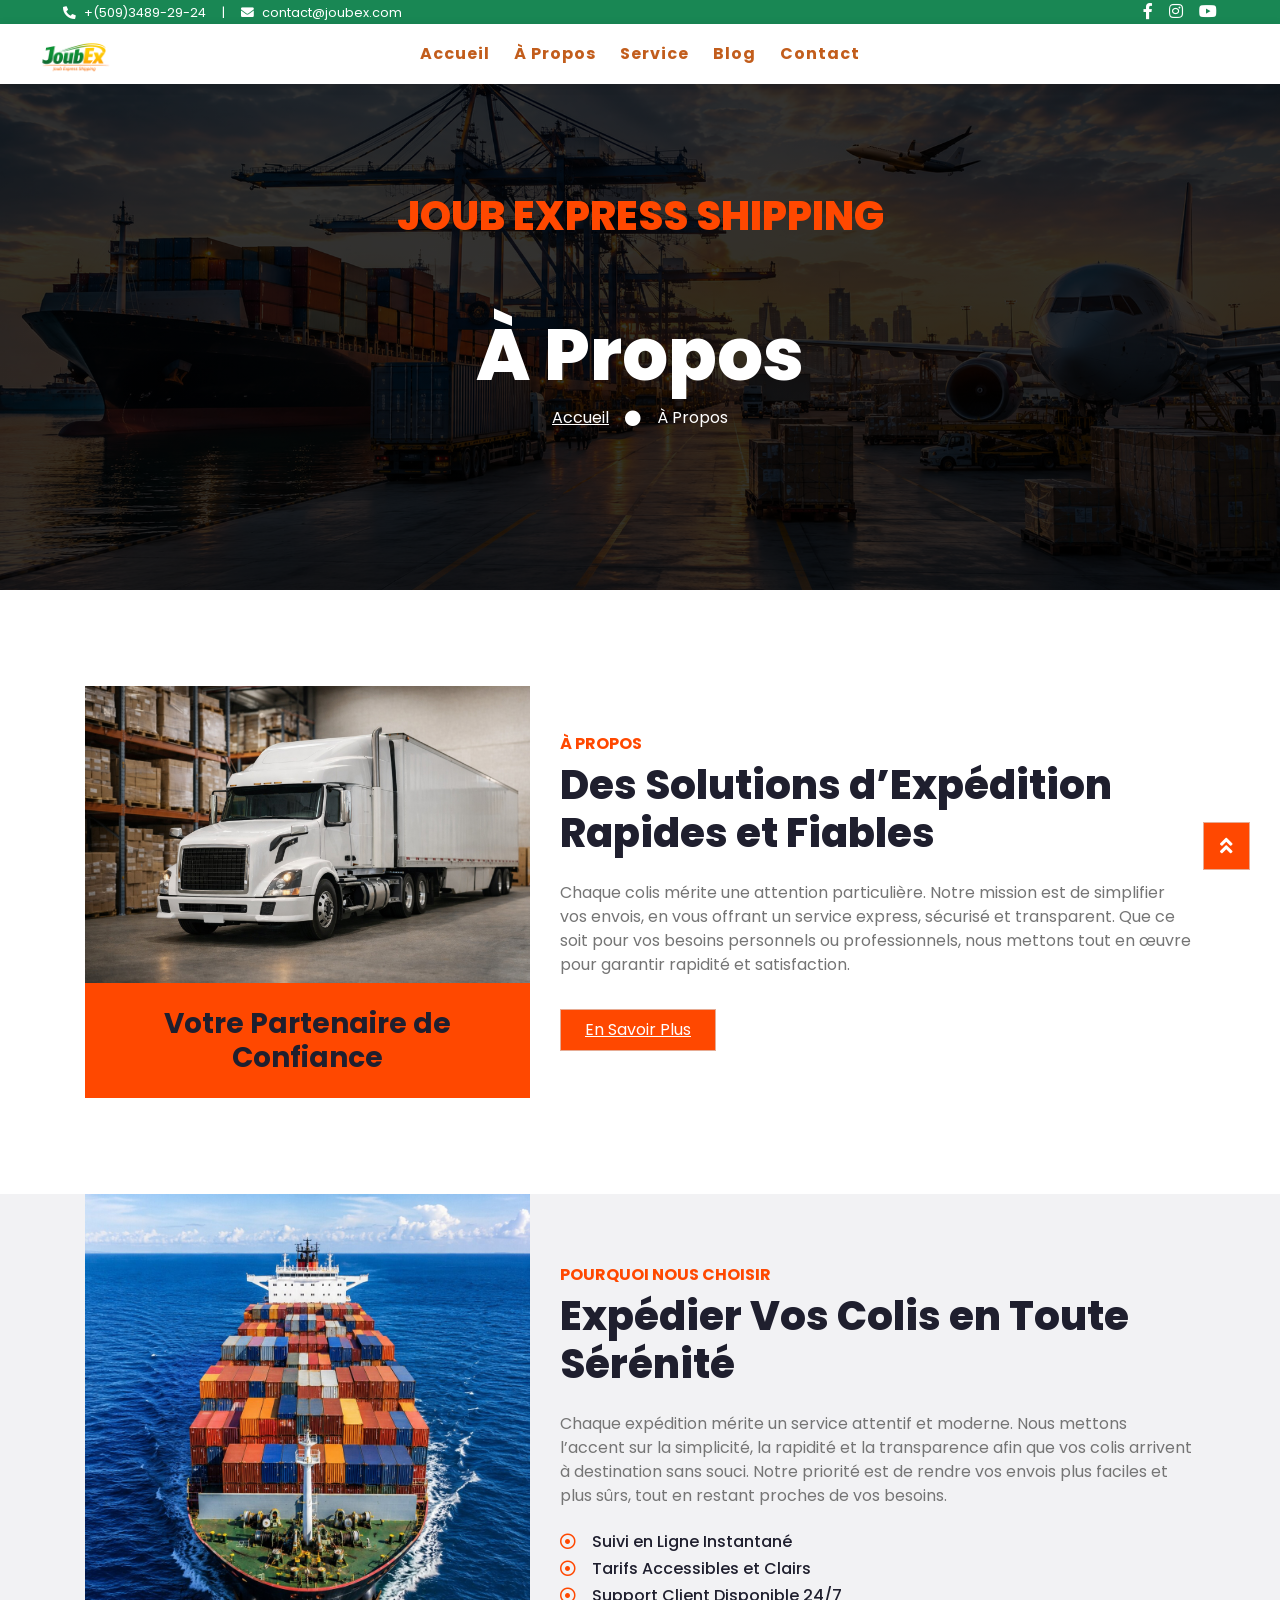
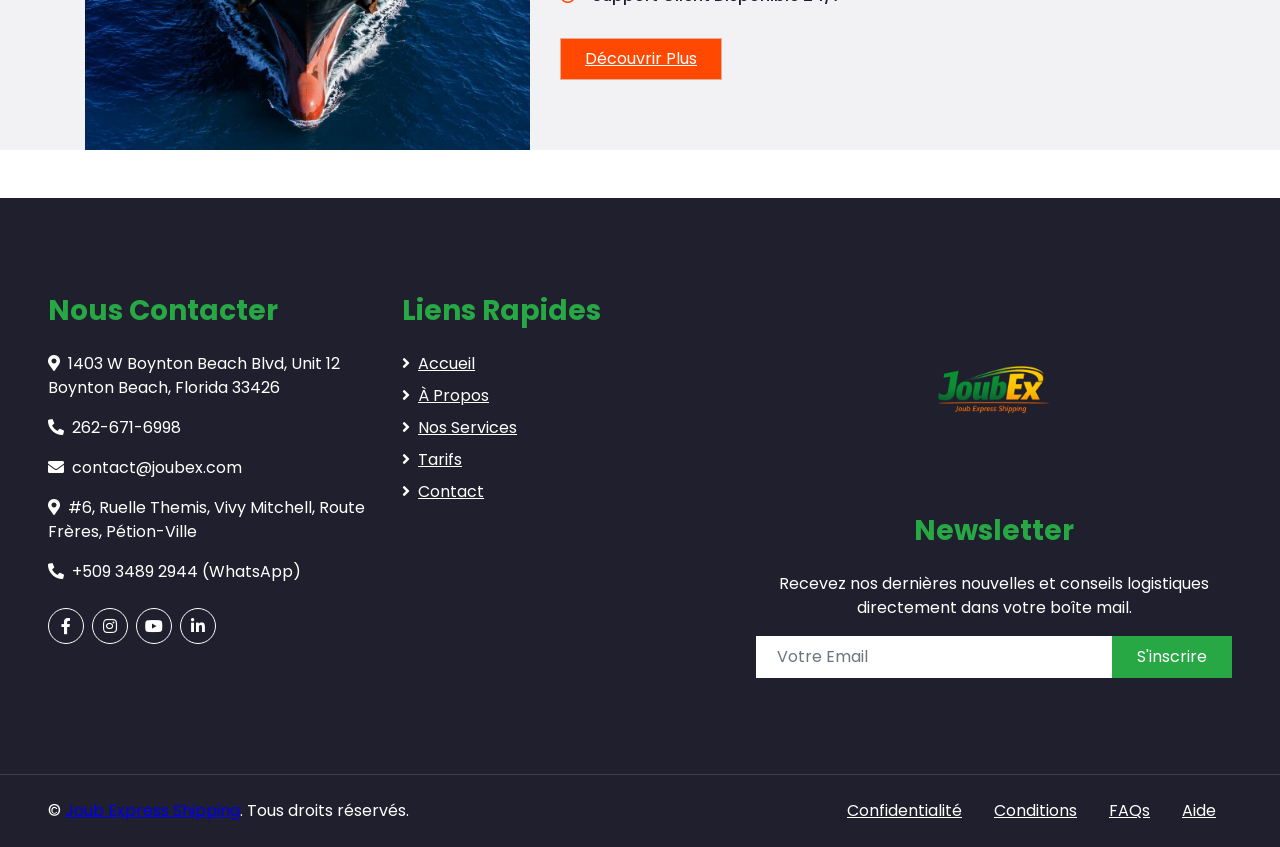
==== commit 294b1833: "update changes2" ====
--- a/about.html
+++ b/about.html
@@ -29,8 +29,9 @@
 
 
 <body>
-    <!-- Topbar Start -->
-    <div class="container-fluid bg-dark topbar-green">
+     <!-- Topbar Start -->
+     <div class="fixed-header">
+    <div class="container-fluid topbar-green" style="background-color:#198754;">
         <div class="row py px-lg-5">
             <div class="col-lg-6 text-center text-lg-left mb-2 mb-lg-0">
                 <div class="d-inline-flex align-items-center text-white">
@@ -39,21 +40,21 @@
                     <small><i class="fa fa-envelope mr-2"></i>contact@joubex.com</small>
                 </div>
             </div>
-            <div class="col-lg-6 text-center text-lg-right">
+           <div class="col-lg-6 text-center text-lg-right">
                 <div class="d-inline-flex align-items-center">
-                    <a class="text-white px-2" href="">
+                    <a class="text-white px-2" href="https://www.facebook.com/share/1CxmJmTb41/?mibextid=wwXIfr">
                         <i class="fab fa-facebook-f"></i>
                     </a>
-                    <a class="text-white px-2" href="">
+                    <!-- <a class="text-white px-2" href="">
                         <i class="fab fa-twitter"></i>
                     </a>
                     <a class="text-white px-2" href="">
                         <i class="fab fa-linkedin-in"></i>
-                    </a>
-                    <a class="text-white px-2" href="">
+                    </a> -->
+                    <a class="text-white px-2" href="https://www.instagram.com/joubex1?igsh=MXU3bWdrYjJiZHRhZA%3D%3D&utm_source=qr">
                         <i class="fab fa-instagram"></i>
                     </a>
-                    <a class="text-white pl-2" href="">
+                    <a class="text-white pl-2" href="https://youtube.com/@joubexpressshipping?si=jOfGeTtGsoMCFtdF">
                         <i class="fab fa-youtube"></i>
                     </a>
                 </div>
@@ -79,9 +80,11 @@
                     <a href="service.html" class="nav-item nav-link">Service</a>
                     <a href="blog.html" class="nav-item nav-link">Blog</a>
                     <a href="contact.html" class="nav-item nav-link">Contact</a>
-                </div><a href="donate.html">Faire un Don</a>
+                </div>
+                <!-- <a href="donate.html">Faire un Don</a> -->
              </div>
         </nav>
+    </div>
     </div>
     <!-- Navbar End -->
 
--- a/css/style.css
+++ b/css/style.css
@@ -2178,6 +2178,7 @@
   color: #dc3545;
 }
 
+
 .invalid-tooltip {
   position: absolute;
   top: 100%;
@@ -9618,6 +9619,197 @@
 
 
 
+
+.joubex-clock{
+    display:flex;
+    justify-content:center;
+    margin:30px auto;
+}
+
+.clock-face{
+    position:relative;
+    width:380px;
+    height:380px;
+    border-radius:50%;
+
+    background:
+    radial-gradient(circle at center,
+    #444 0%,
+    #222 40%,
+    #111 70%,
+    #000 100%);
+
+    border:12px solid #d6d6d6;
+
+    box-shadow:
+    0 0 0 4px #888,
+    0 0 0 8px #f2f2f2,
+    0 15px 40px rgba(0,0,0,.4);
+
+    overflow:hidden;
+}
+
+.clock-face::before{
+    content:'';
+    position:absolute;
+    inset:18px;
+    border-radius:50%;
+    border:2px solid rgba(255,255,255,.15);
+}
+
+.brand{
+    position:absolute;
+    top:90px;
+    width:100%;
+    text-align:center;
+
+    color:white;
+    font-size:34px;
+    font-weight:bold;
+    letter-spacing:2px;
+    font-family:Georgia, serif;
+
+    text-shadow:0 2px 5px rgba(0,0,0,.5);
+}
+
+.n12{
+    position:absolute;
+    top:18px;
+    width:100%;
+    text-align:center;
+
+    color:#f5f5f5;
+    font-size:60px;
+    font-family:Georgia, serif;
+    font-weight:bold;
+
+    text-shadow:0 2px 8px rgba(255,255,255,.3);
+}
+
+.hand{
+    position:absolute;
+    left:50%;
+    bottom:50%;
+    transform-origin:bottom center;
+    border-radius:20px;
+}
+
+.hour{
+    width:8px;
+    height:95px;
+    margin-left:-4px;
+    background:linear-gradient(#fff,#cfcfcf);
+}
+
+.minute{
+    width:5px;
+    height:135px;
+    margin-left:-2.5px;
+    background:linear-gradient(#fff,#dcdcdc);
+}
+
+.second{
+    width:2px;
+    height:150px;
+    margin-left:-1px;
+    background:#ffd700;
+}
+
+.center-dot{
+    position:absolute;
+    width:20px;
+    height:20px;
+
+    left:50%;
+    top:50%;
+
+    margin-left:-10px;
+    margin-top:-10px;
+
+    border-radius:50%;
+    background:#fff;
+
+    box-shadow:0 0 10px rgba(255,255,255,.6);
+}
+
+.num{
+    position:absolute;
+    color:white;
+    font-size:26px;
+    font-weight:bold;
+    width:40px;
+    text-align:center;
+    font-family:Georgia, serif;
+}
+
+.num12{top:15px; left:50%; transform:translateX(-50%);}
+.num1{top:40px; right:85px;}
+.num2{top:85px; right:40px;}
+.num3{top:50%; right:10px; transform:translateY(-50%);}
+.num4{bottom:85px; right:40px;}
+.num5{bottom:40px; right:85px;}
+.num6{bottom:10px; left:50%; transform:translateX(-50%);}
+.num7{bottom:40px; left:85px;}
+.num8{bottom:85px; left:40px;}
+.num9{top:50%; left:10px; transform:translateY(-50%);}
+.num10{top:85px; left:40px;}
+.num11{top:40px; left:85px;}
+
+
+
+/* .brand{
+    position:absolute;
+    top:10px;
+    left:50%;
+    transform:translateX(-50%);
+    z-index:20;
+} */
+
+.brand{
+    position:absolute;
+    top:35%;
+    left:50%;
+    transform:translate(-50%, -50%);
+    z-index:1;
+    opacity:0.25;
+}
+.brand img{
+    width:200px;
+    height:auto;
+}
+
+.navbar {
+  position: sticky;
+  top: 0;
+  z-index: 9999;
+  background-color: #198754;
+}
+.navbar {
+  position: fixed;
+  top: 0;
+  left: 0;
+  width: 100%;
+  z-index: 9999;
+  background-color: #198754;
+}
+.navbar.scrolled {
+  background-color: #146c43;
+  padding: 5px 20px;
+  transition: 0.3s;
+}
+
+.fixed-header{
+    position:fixed;
+    top:0;
+    left:0;
+    width:100%;
+    z-index:9999;
+}
+
+body {
+  padding-top: 80px; /* oswa 90px selon navbar la */
+}
+
 @media (max-width: 991.98px) {
   .navbar-compact {
     gap: 10px;
@@ -9638,33 +9830,36 @@
   background-repeat: no-repeat;
   background-size: cover;
 }
+.navbar {
+    position: sticky;
+    top: 0;
+    z-index: 9999;
+    background: #fff;
+    box-shadow: 0 2px 10px rgba(0,0,0,.1);
+}
 
 /* JOUBEX Logo Styling */
 .navbar-brand img {
-  max-height: 50px;
+  max-height: 60px;
   width: auto;
   display: block;
 }
 
-@media (max-width: 991.98px) {
-  .navbar-brand img {
-    max-height: 45px;
-  }
-}
-
-/* Override for JOUBEX navbar brand logo */
+/* Desktop */
 .navbar-brand.navbar-brand-logo img {
-  max-height: 220px !important;
+  max-height: 120px !important;
   width: auto !important;
   height: auto !important;
 }
 
+/* Mobile */
 @media (max-width: 991.98px) {
   .navbar-brand.navbar-brand-logo img {
-    max-height: 160px !important;
-  }
-}
-
-.topbar-green {
-  background-color: #0b3d0b !important;
-}
+    max-height: 70px !important;
+  }
+
+  .navbar-toggler {
+    position: relative;
+    z-index: 9999;
+  }
+}
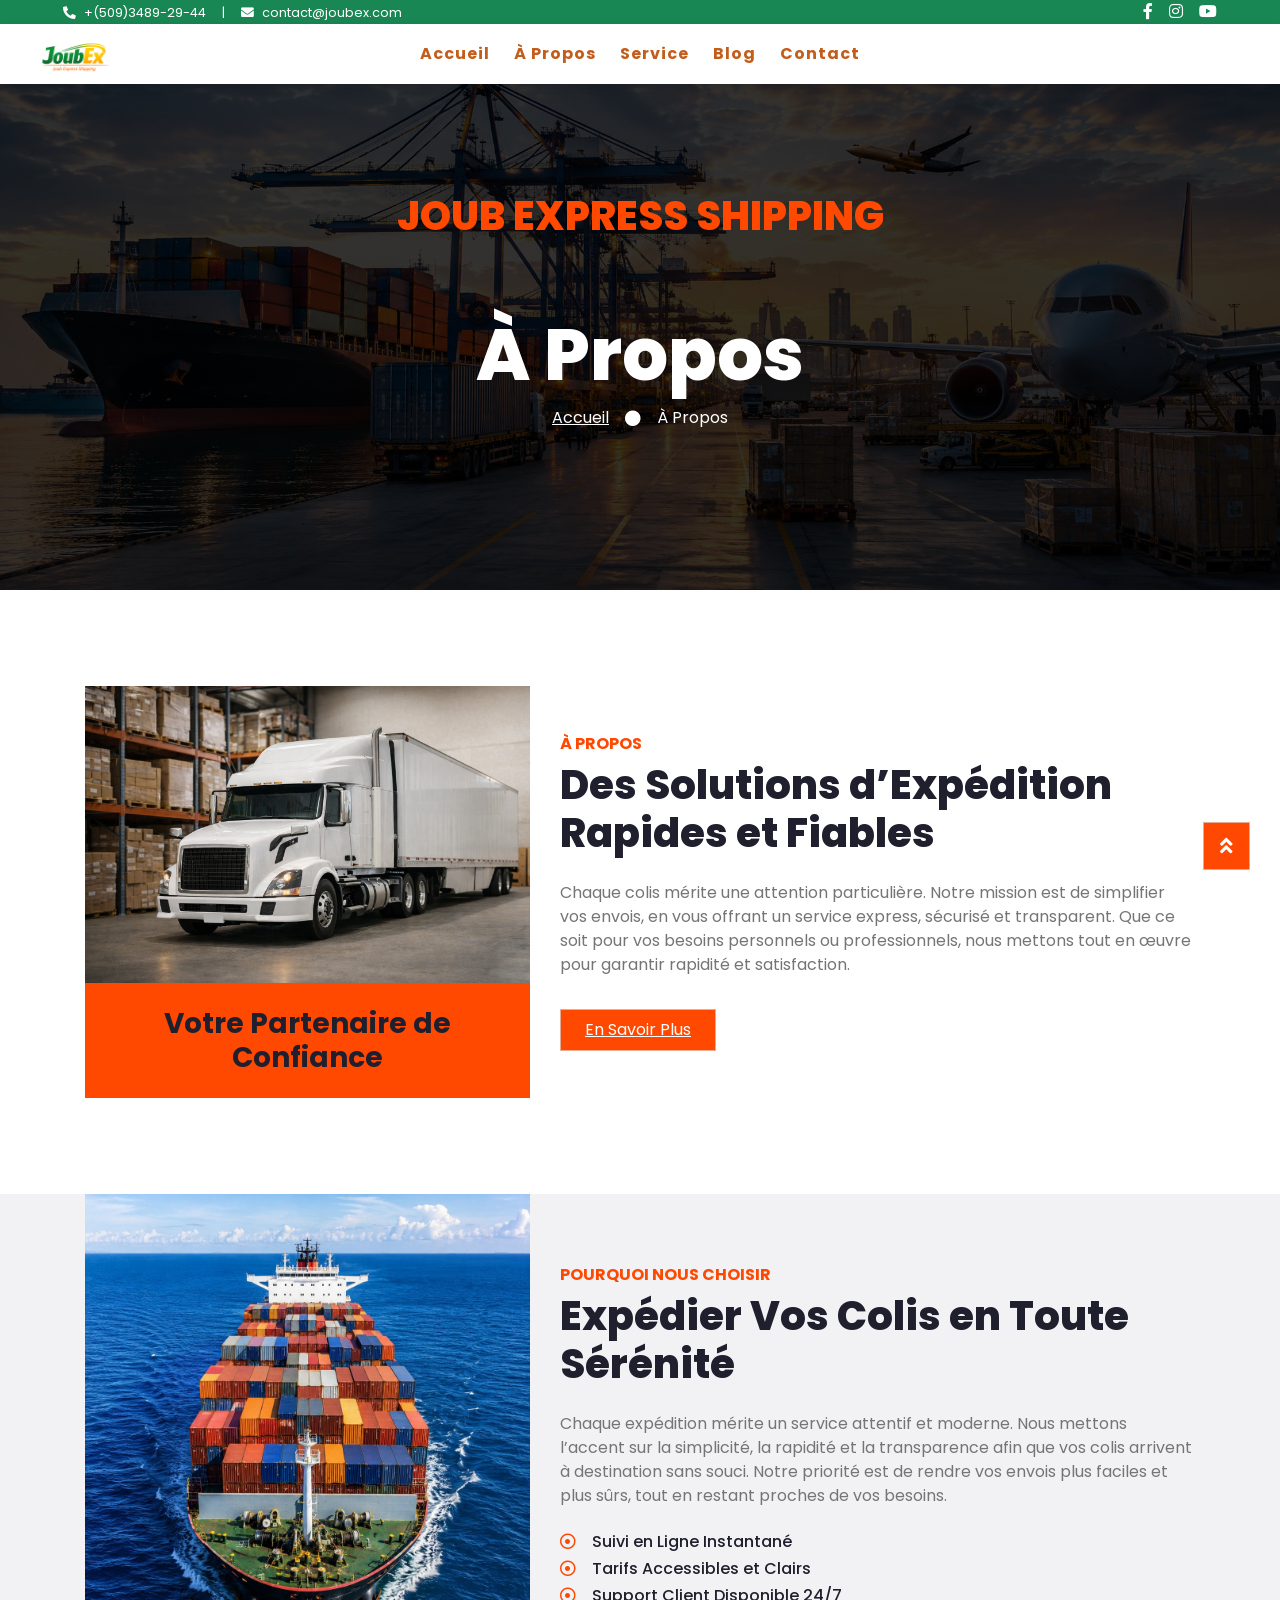
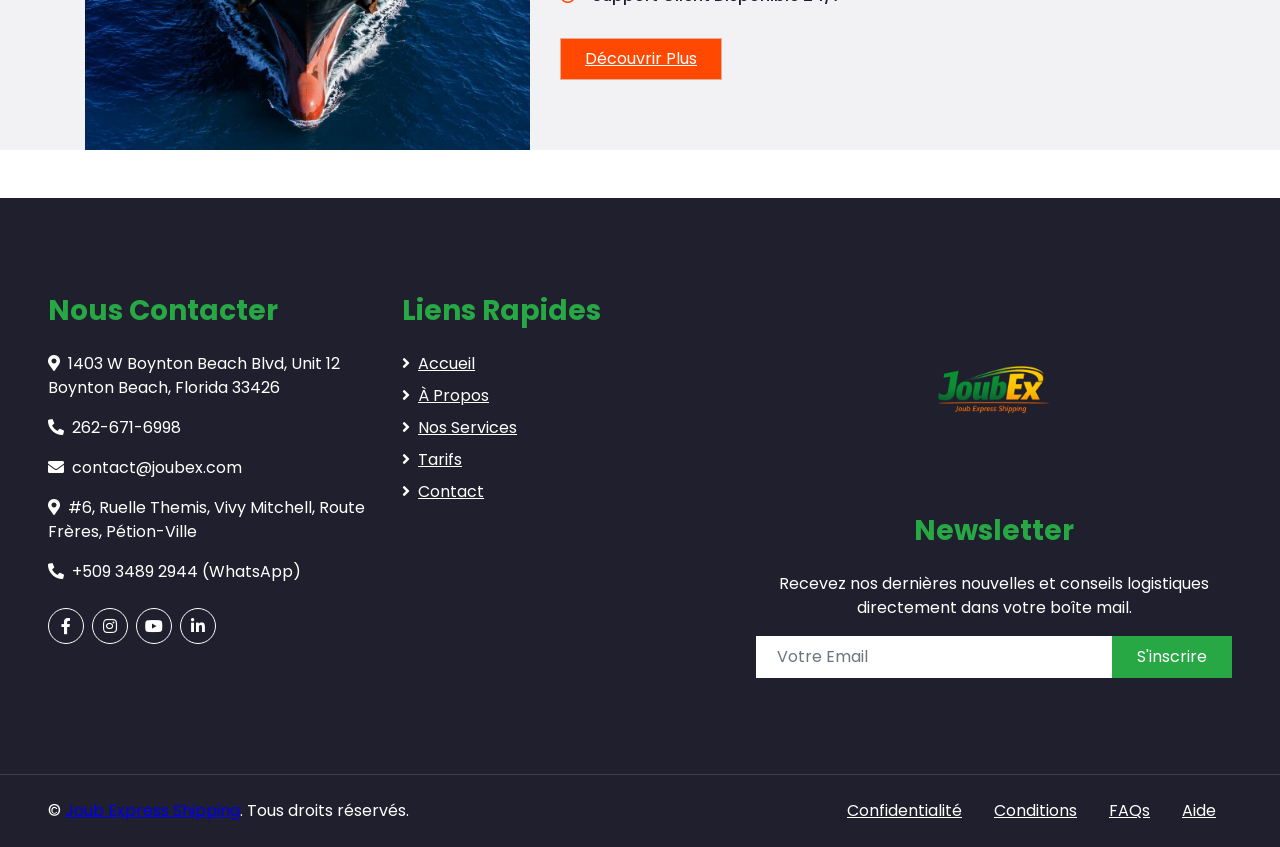
==== commit f7424cb1: "phone correction" ====
--- a/about.html
+++ b/about.html
@@ -35,7 +35,7 @@
         <div class="row py px-lg-5">
             <div class="col-lg-6 text-center text-lg-left mb-2 mb-lg-0">
                 <div class="d-inline-flex align-items-center text-white">
-                    <small><i class="fa fa-phone-alt mr-2"></i>+(509)3489-29-24</small>
+                    <small><i class="fa fa-phone-alt mr-2"></i>+(509)3489-29-44</small>
                     <small class="px-3">|</small>
                     <small><i class="fa fa-envelope mr-2"></i>contact@joubex.com</small>
                 </div>
